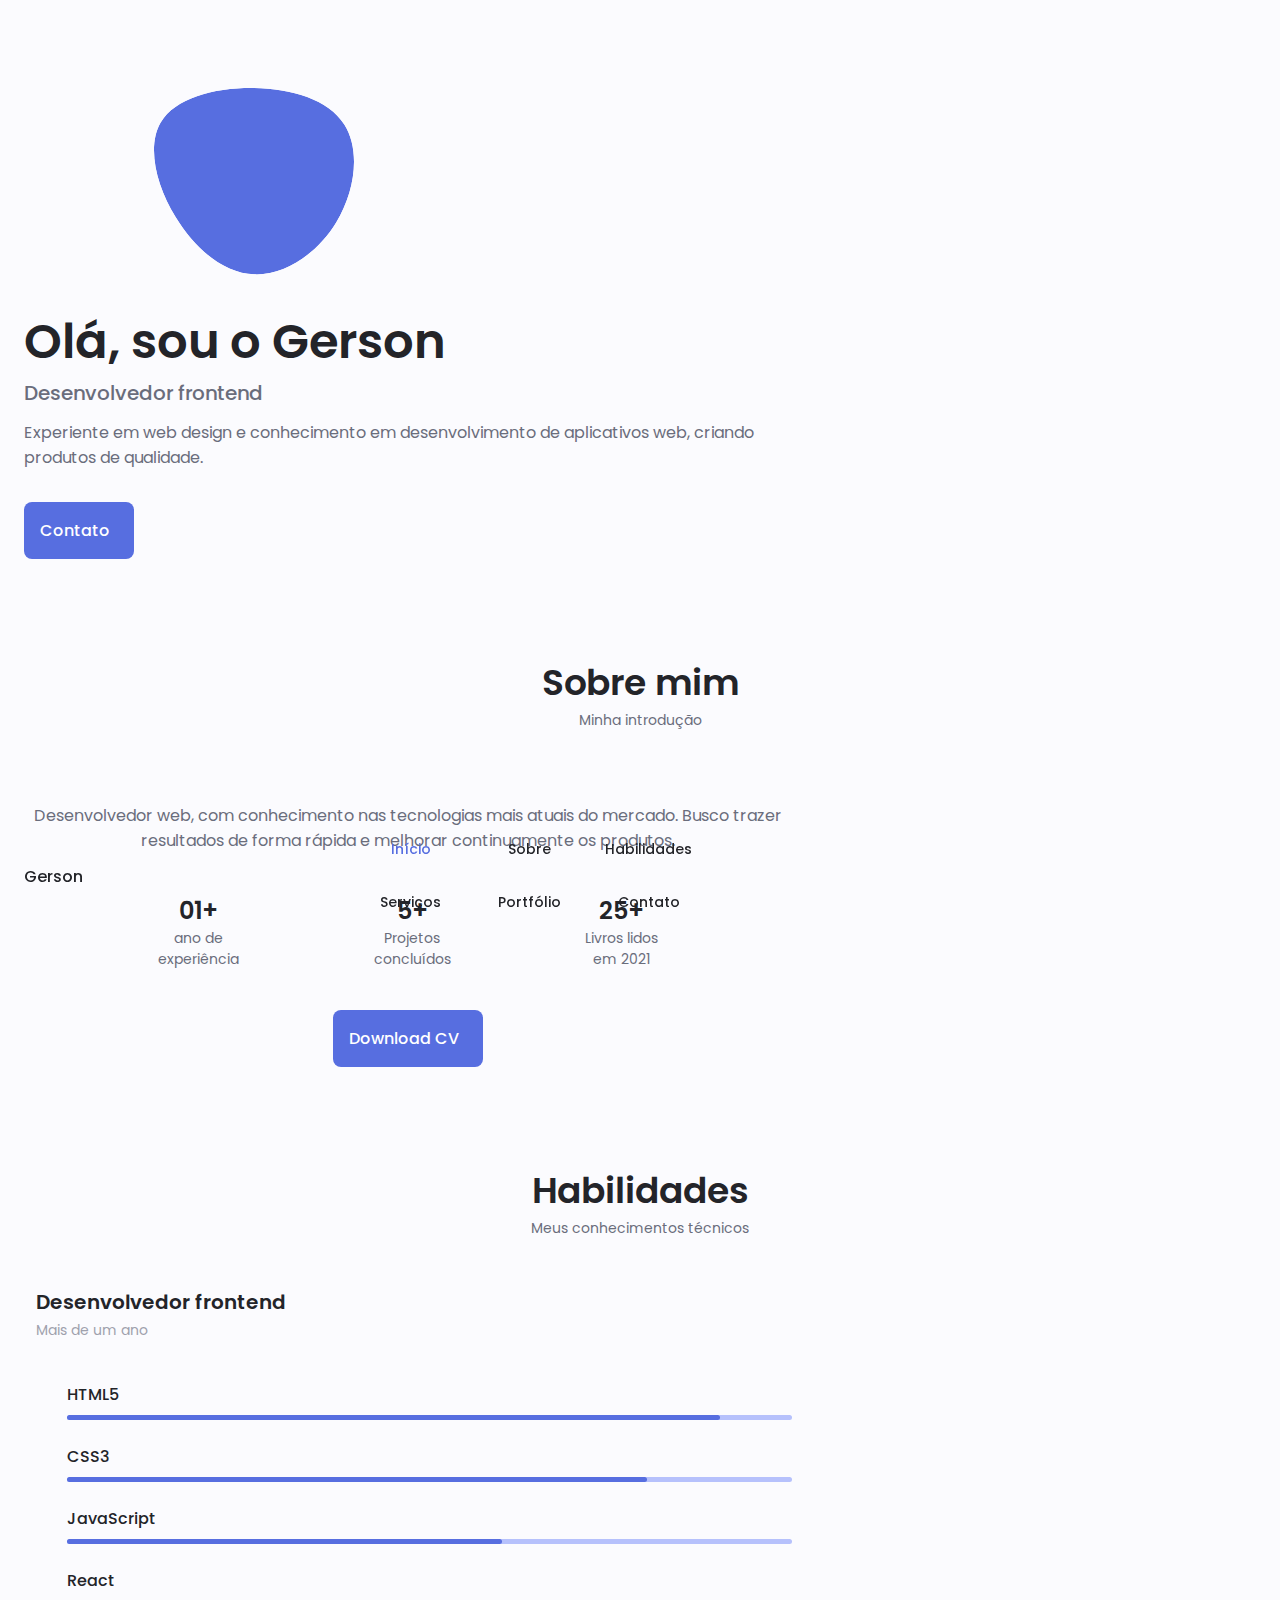
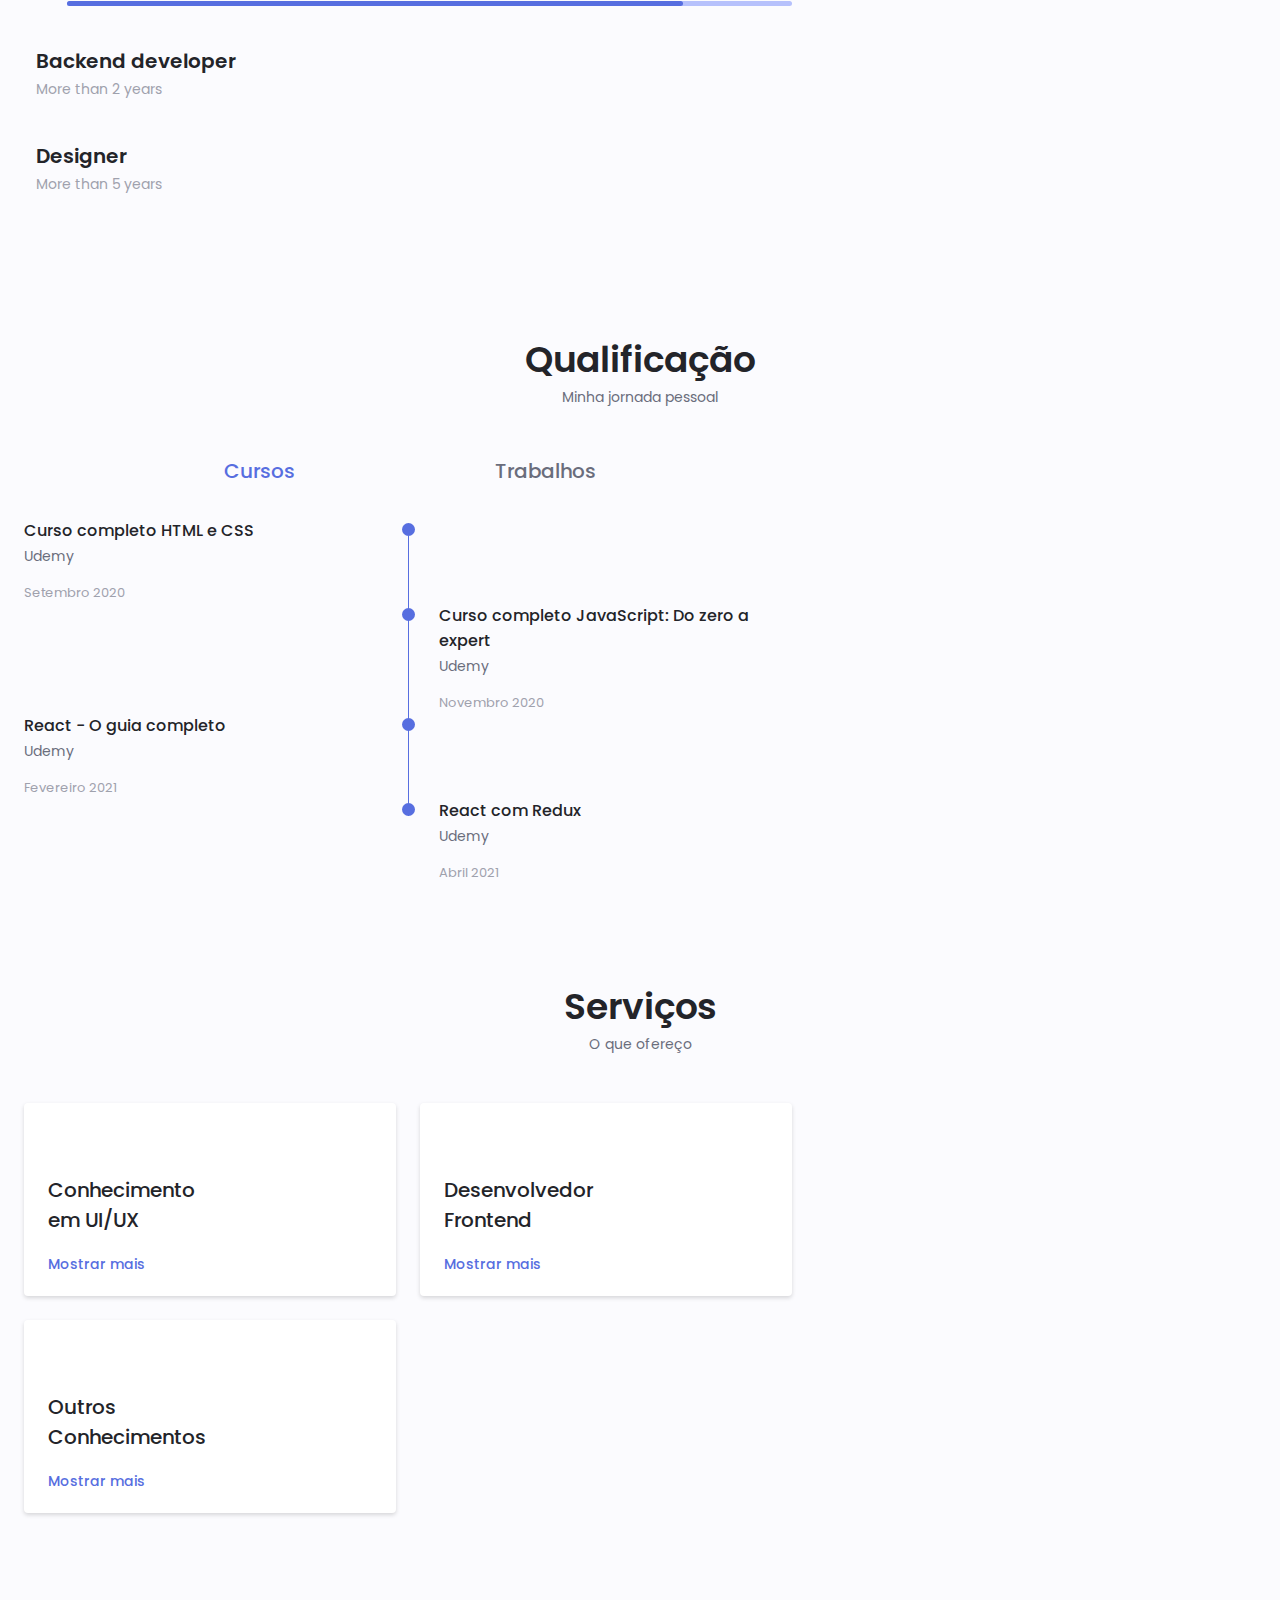
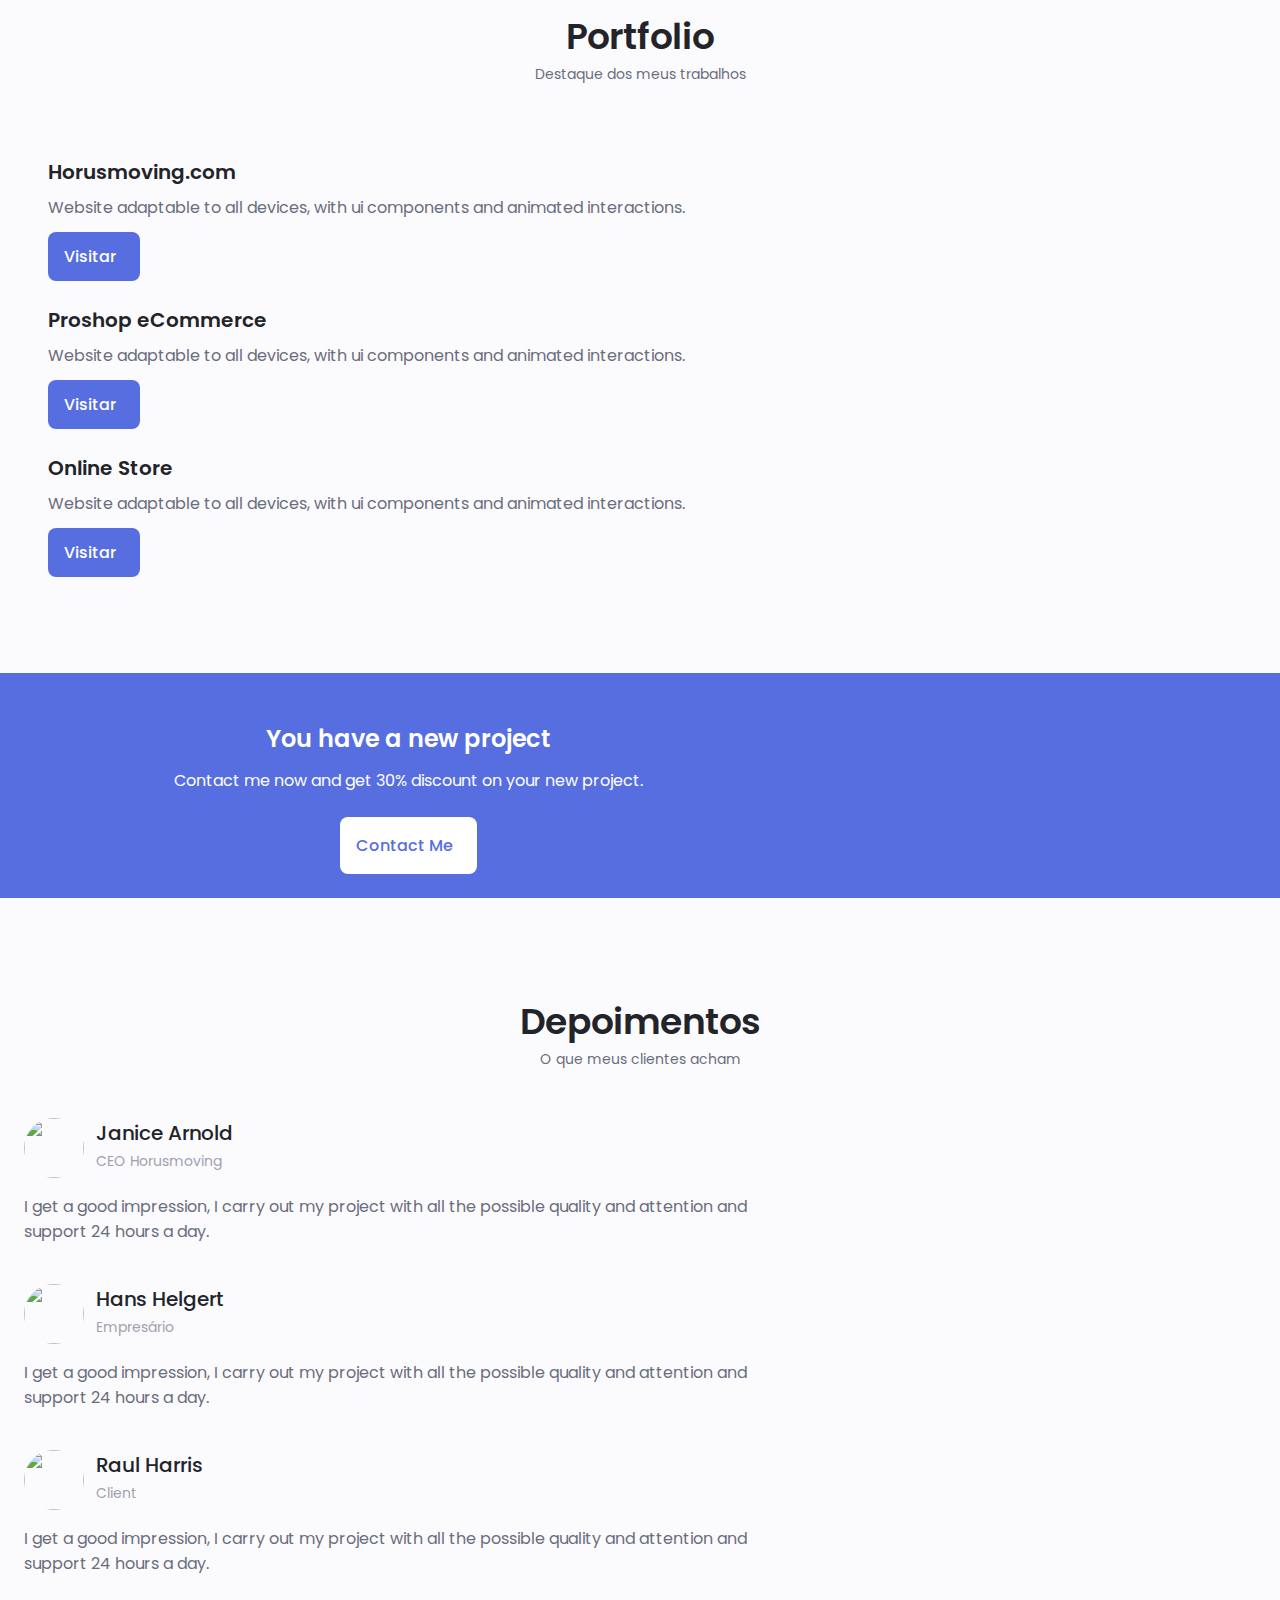
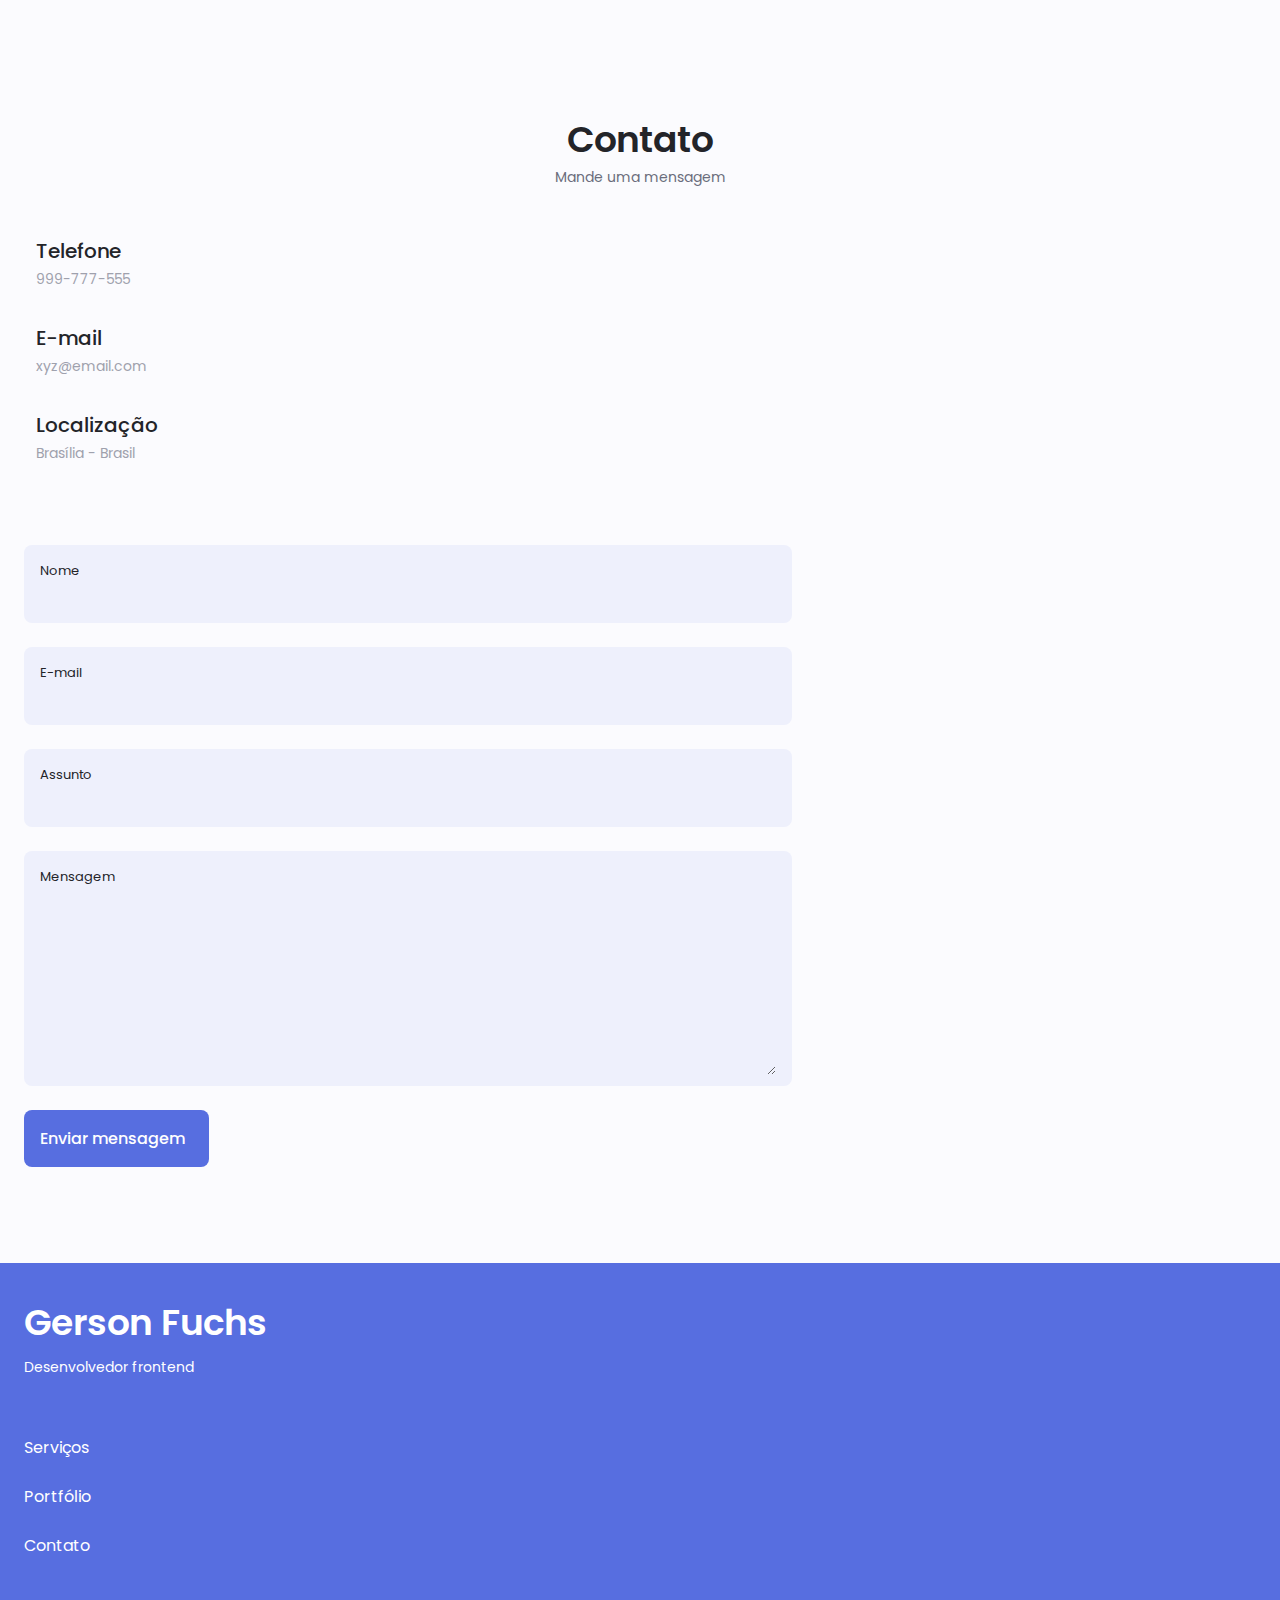
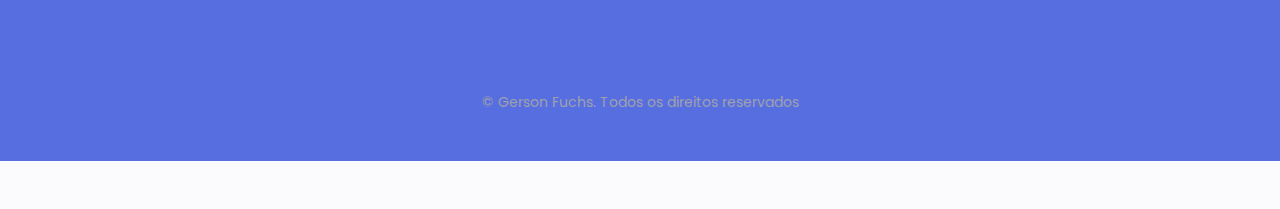
==== index.html @ 10c3eb44 "mais atual." ====
<!DOCTYPE html>
<html lang="en">
  <head>
    <meta charset="UTF-8" />
    <meta http-equiv="X-UA-Compatible" content="IE=edge" />
    <meta name="viewport" content="width=device-width, initial-scale=1.0" />

    <link
      rel="stylesheet"
      href="https://unicons.iconscout.com/release/v4.0.0/css/line.css"
    />
    <link rel="stylesheet" href="assets/css/swiper-bundle.min.css" />
    <link rel="stylesheet" href="./assets/css/styles.css" />
    <title>Gerson Samuel Fuchs - Portfólio</title>
  </head>
  <body>
    <!-- header -->
    <header class="header" id="header">
      <nav class="nav container">
        <a href="#" class="nav__logo">Gerson</a>

        <div class="nav__menu" id="nav-menu">
          <ul class="nav__list grid">
            <li class="nav__item">
              <a href="#home" class="nav__link active-link">
                <i class="uil uil-estate nav__icon"></i> Início
              </a>
            </li>
            <li class="nav__item">
              <a href="#about" class="nav__link">
                <i class="uil uil-user nav__icon"></i> Sobre
              </a>
            </li>
            <li class="nav__item">
              <a href="#skills" class="nav__link">
                <i class="uil uil-file-alt nav__icon"></i> Habilidades
              </a>
            </li>
            <li class="nav__item">
              <a href="#services" class="nav__link">
                <i class="uil uil-briefcase-alt nav__icon"></i> Serviços
              </a>
            </li>
            <li class="nav__item">
              <a href="#portfolio" class="nav__link">
                <i class="uil uil-scenery nav__icon"></i> Portfólio
              </a>
            </li>
            <li class="nav__item">
              <a href="#contact" class="nav__link">
                <i class="uil uil-message nav__icon"></i> Contato
              </a>
            </li>
          </ul>
          <i class="uil uil-times nav__close" id="nav-close"></i>
        </div>

        <div class="nav__btns">
          <!-- Theme change button -->
          <i class="uil uil-moon change-theme" id="theme-button"></i>

          <div class="nav__toggle" id="nav-toggle">
            <i class="uil uil-apps"></i>
          </div>
        </div>
      </nav>
    </header>

    <main class="main">
      <!-- home section -->
      <section class="home section" id="home">
        <div class="home__container container grid">
          <div class="home__content grid">
            <div class="home__social">
              <a
                href="https://www.instagram.com/isamuelfuchs/"
                target="_blank"
                class="home__social-icon"
              >
                <i class="uil uil-instagram"></i>
              </a>
              <a href="#" target="_blank" class="home__social-icon">
                <i class="uil uil-envelope"></i>
              </a>
              <a
                href="https://github.com/samuelfuchs"
                target="_blank"
                class="home__social-icon"
              >
                <i class="uil uil-github-alt"></i>
              </a>
            </div>

            <div class="home__img">
              <svg
                class="home__blob"
                viewBox="0 0 200 187"
                xmlns="http://www.w3.org/2000/svg"
                xmlns:xlink="http://www.w3.org/1999/xlink"
              >
                <mask id="mask0" mask-type="alpha">
                  <path
                    d="M190.312 36.4879C206.582 62.1187 201.309 102.826 182.328 134.186C163.346 165.547 
                        130.807 187.559 100.226 186.353C69.6454 185.297 41.0228 161.023 21.7403 129.362C2.45775 
                        97.8511 -7.48481 59.1033 6.67581 34.5279C20.9871 10.1032 59.7028 -0.149132 97.9666 
                        0.00163737C136.23 0.303176 174.193 10.857 190.312 36.4879Z"
                  />
                </mask>
                <g mask="url(#mask0)">
                  <path
                    d="M190.312 36.4879C206.582 62.1187 201.309 102.826 182.328 134.186C163.346 
                        165.547 130.807 187.559 100.226 186.353C69.6454 185.297 41.0228 161.023 21.7403 
                        129.362C2.45775 97.8511 -7.48481 59.1033 6.67581 34.5279C20.9871 10.1032 59.7028 
                        -0.149132 97.9666 0.00163737C136.23 0.303176 174.193 10.857 190.312 36.4879Z"
                  />

                  <image
                    class="home__blob-img"
                    x="12"
                    y="18"
                    href="assets/img/perfil.png"
                  />
                </g>
              </svg>
            </div>
            <div class="home__data">
              <h1 class="home__title">Olá, sou o Gerson</h1>
              <h3 class="home__subtitle">Desenvolvedor frontend</h3>
              <p class="home__description">
                Experiente em web design e conhecimento em desenvolvimento de
                aplicativos web, criando produtos de qualidade.
              </p>
              <a href="#contact" class="button button--flex"
                >Contato <i class="uil uil-message button__icon"></i
              ></a>
            </div>
          </div>
          <div class="home__scroll">
            <a href="#about" class="home__scroll-button button--flex"
              ><i class="uil uil-mouse-alt home__scroll-mouse"></i>
              <span class="home__scroll-name">Arraste para baixo</span
              ><i class="uil uil-arrow-down"></i
            ></a>
          </div>
        </div>
      </section>

      <!-- about section -->
      <section class="about section" id="about">
        <h2 class="section__title">Sobre mim</h2>
        <span class="section__subtitle">Minha introdução</span>

        <div class="about__container container grid">
          <img src="assets/img/about.jpg" alt="" class="about__img" />

          <div class="about__data">
            <p class="about__description">
              Desenvolvedor web, com conhecimento nas tecnologias mais atuais do
              mercado. Busco trazer resultados de forma rápida e melhorar
              continuamente os produtos.
            </p>
            <div class="about__info">
              <div>
                <span class="about__info-title">01+</span>
                <span class="about__info-name"
                  >ano de <br />
                  experiência</span
                >
              </div>
              <div>
                <span class="about__info-title">5+</span>
                <span class="about__info-name"
                  >Projetos <br />
                  concluídos</span
                >
              </div>
              <div>
                <span class="about__info-title">25+</span>
                <span class="about__info-name"
                  >Livros lidos <br />
                  em 2021</span
                >
              </div>
            </div>

            <div class="about__buttons">
              <a
                download=""
                href="assets/pdf/Gerson-Cv.pdf"
                class="button button--flex"
                >Download CV<i class="uil uil-download-alt button__icon"></i
              ></a>
            </div>
          </div>
        </div>
      </section>

      <!-- skills -->
      <section class="skills section" id="skills">
        <h2 class="section__title">Habilidades</h2>
        <span class="section__subtitle">Meus conhecimentos técnicos</span>

        <div class="skills__container container grid">
          <div>
            <!-- skill 1 -->
            <div class="skills__content skills__open">
              <div class="skills__header">
                <i class="uil uil-brackets-curly skills__icon"></i>

                <div>
                  <h1 class="skills__title">Desenvolvedor frontend</h1>
                  <span class="skills__subtitle">Mais de um ano</span>
                </div>

                <i class="uil uil-angle-down skills__arrow"></i>
              </div>

              <div class="skills__list grid">
                <div class="skills__data">
                  <div class="skills__titles">
                    <h3 class="skills__name">HTML5</h3>
                    <span class="skills__number"></span>
                  </div>
                  <div class="skills__bar">
                    <span class="skills__percentage skills__html"></span>
                  </div>
                </div>
                <div class="skills__data">
                  <div class="skills__titles">
                    <h3 class="skills__name">CSS3</h3>
                    <span class="skills__number"></span>
                  </div>
                  <div class="skills__bar">
                    <span class="skills__percentage skills__css"></span>
                  </div>
                </div>
                <div class="skills__data">
                  <div class="skills__titles">
                    <h3 class="skills__name">JavaScript</h3>
                    <span class="skills__number"></span>
                  </div>
                  <div class="skills__bar">
                    <span class="skills__percentage skills__js"></span>
                  </div>
                </div>
                <div class="skills__data">
                  <div class="skills__titles">
                    <h3 class="skills__name">React</h3>
                    <span class="skills__number"></span>
                  </div>
                  <div class="skills__bar">
                    <span class="skills__percentage skills__react"></span>
                  </div>
                </div>
              </div>
            </div>
            <!-- skill 2 -->
            <div class="skills__content skills__close">
              <div class="skills__header">
                <i class="uil uil-server-network skills__icon"></i>
                <div>
                  <h1 class="skills__title">Backend developer</h1>
                  <span class="skills__subtitle">More than 2 years</span>
                </div>

                <i class="uil uil-angle-down skills__arrow"></i>
              </div>

              <div class="skills__list grid">
                <div class="skills__data">
                  <div class="skills__titles">
                    <h3 class="skills__name">PHP</h3>
                    <span class="skills__number"></span>
                  </div>
                  <div class="skills__bar">
                    <span class="skills__percentage skills__php"></span>
                  </div>
                </div>
                <div class="skills__data">
                  <div class="skills__titles">
                    <h3 class="skills__name">Node Js</h3>
                    <span class="skills__number"></span>
                  </div>
                  <div class="skills__bar">
                    <span class="skills__percentage skills__node"></span>
                  </div>
                </div>
                <div class="skills__data">
                  <div class="skills__titles">
                    <h3 class="skills__name">Firebase</h3>
                    <span class="skills__number"></span>
                  </div>
                  <div class="skills__bar">
                    <span class="skills__percentage skills__firebase"></span>
                  </div>
                </div>
                <div class="skills__data">
                  <div class="skills__titles">
                    <h3 class="skills__name">Python</h3>
                    <span class="skills__number"></span>
                  </div>
                  <div class="skills__bar">
                    <span class="skills__percentage skills__python"></span>
                  </div>
                </div>
              </div>
            </div>
          </div>

          <div>
            <!-- skill 3 -->
            <div class="skills__content skills__close">
              <div class="skills__header">
                <i class="uil uil-swatchbook skills__icon"></i>
                <div>
                  <h1 class="skills__title">Designer</h1>
                  <span class="skills__subtitle">More than 5 years</span>
                </div>

                <i class="uil uil-angle-down skills__arrow"></i>
              </div>

              <div class="skills__list grid">
                <div class="skills__data">
                  <div class="skills__titles">
                    <h3 class="skills__name">Figma</h3>
                    <span class="skills__number"></span>
                  </div>
                  <div class="skills__bar">
                    <span class="skills__percentage skills__figma"></span>
                  </div>
                </div>
                <div class="skills__data">
                  <div class="skills__titles">
                    <h3 class="skills__name">Sketch</h3>
                    <span class="skills__number"></span>
                  </div>
                  <div class="skills__bar">
                    <span class="skills__percentage skills__sketch"></span>
                  </div>
                </div>
                <div class="skills__data">
                  <div class="skills__titles">
                    <h3 class="skills__name">Photoshop</h3>
                    <span class="skills__number"></span>
                  </div>
                  <div class="skills__bar">
                    <span class="skills__percentage skills__photoshop"></span>
                  </div>
                </div>
              </div>
            </div>
          </div>
        </div>
      </section>

      <!-- qualification -->
      <section class="qualification section">
        <h2 class="section__title">Qualificação</h2>
        <span class="section__subtitle">Minha jornada pessoal</span>

        <div class="qualification__container container">
          <div class="qualification__tabs">
            <div
              class="qualification__button button--flex qualification__active"
              data-target="#education"
            >
              <i class="uil uil-graduation-cap qualification__icon"></i>
              Cursos
            </div>

            <div class="qualification__button button--flex" data-target="#work">
              <i class="uil uil-briefcase-alt qualification__icon"></i>
              Trabalhos
            </div>
          </div>

          <div class="qualification__sections">
            <!-- qualification content 1 -->
            <div
              class="qualification__content qualification__active"
              data-content
              id="education"
            >
              <!-- qualification 1 -->
              <div class="qualification__data">
                <div>
                  <h3 class="qualification__title">
                    Curso completo HTML e CSS
                  </h3>
                  <span class="qualification__subtitle">Udemy</span>
                  <div class="qualification__calendar">
                    <i class="uil uil-calendar-alt"></i>
                    Setembro 2020
                  </div>
                </div>

                <div>
                  <span class="qualification__rounder"></span>
                  <span class="qualification__line"></span>
                </div>
              </div>

              <!-- qualification 2 -->
              <div class="qualification__data">
                <div></div>

                <div>
                  <span class="qualification__rounder"></span>
                  <span class="qualification__line"></span>
                </div>
                <div>
                  <h3 class="qualification__title">
                    Curso completo JavaScript: Do zero a expert
                  </h3>
                  <span class="qualification__subtitle">Udemy</span>
                  <div class="qualification__calendar">
                    <i class="uil uil-calendar-alt"></i>
                    Novembro 2020
                  </div>
                </div>
              </div>
              <!-- qualification 3 -->
              <div class="qualification__data">
                <div>
                  <h3 class="qualification__title">React - O guia completo</h3>
                  <span class="qualification__subtitle">Udemy</span>
                  <div class="qualification__calendar">
                    <i class="uil uil-calendar-alt"></i>
                    Fevereiro 2021
                  </div>
                </div>

                <div>
                  <span class="qualification__rounder"></span>
                  <span class="qualification__line"></span>
                </div>
              </div>
              <!-- qualification 4 -->
              <div class="qualification__data">
                <div></div>

                <div>
                  <span class="qualification__rounder"></span>
                  <!-- <span class="qualification__line"></span> -->
                </div>

                <div>
                  <h3 class="qualification__title">React com Redux</h3>
                  <span class="qualification__subtitle">Udemy</span>
                  <div class="qualification__calendar">
                    <i class="uil uil-calendar-alt"></i>
                    Abril 2021
                  </div>
                </div>
              </div>
            </div>
            <!-- qualification content 2 -->
            <div class="qualification__content" data-content id="work">
              <!-- qualification 1 -->
              <div class="qualification__data">
                <div>
                  <h3 class="qualification__title">1° site online</h3>
                  <span class="qualification__subtitle"
                    >HTML, CSS e JavaScript</span
                  >
                  <div class="qualification__calendar">
                    <i class="uil uil-calendar-alt"></i>
                    Dezembro 2020
                  </div>
                </div>

                <div>
                  <span class="qualification__rounder"></span>
                  <span class="qualification__line"></span>
                </div>
              </div>

              <!-- qualification 2 -->
              <div class="qualification__data">
                <div></div>

                <div>
                  <span class="qualification__rounder"></span>
                  <span class="qualification__line"></span>
                </div>
                <div>
                  <h3 class="qualification__title">Loja online - Proshop</h3>
                  <span class="qualification__subtitle"
                    >eCommerce usando MERN</span
                  >
                  <div class="qualification__calendar">
                    <i class="uil uil-calendar-alt"></i>
                    Abril 2021
                  </div>
                </div>
              </div>
              <!-- qualification 3 -->
              <div class="qualification__data">
                <div>
                  <h3 class="qualification__title">Portfolio</h3>
                  <span class="qualification__subtitle"
                    >HTML, CSS e JavaScript</span
                  >
                  <div class="qualification__calendar">
                    <i class="uil uil-calendar-alt"></i>
                    Dezembro 2021
                  </div>
                </div>

                <div>
                  <span class="qualification__rounder"></span>
                  <!-- <span class="qualification__line"></span> -->
                </div>
              </div>
            </div>
          </div>
        </div>
      </section>

      <!-- services -->
      <section class="services section" id="services">
        <h2 class="section__title">Serviços</h2>
        <span class="section__subtitle">O que ofereço</span>

        <div class="services__container container grid">
          <!-- service 1 -->
          <div class="services__content">
            <div>
              <i class="uil uil-web-grid services__icon"></i>
              <h3 class="services__title">
                Conhecimento <br />
                em UI/UX
              </h3>
            </div>

            <span
              class="
                button button--flex button--small button--link
                services__button
              "
            >
              Mostrar mais
              <i class="uil uil-arrow-right button__icon"></i>
            </span>

            <div class="services__modal">
              <div class="services__modal-content">
                <h4 class="services__modal-title">
                  Conhecimento <br />
                  em UI/UX
                </h4>
                <i class="uil uil-times services__modal-close"></i>

                <ul class="services__modal-services grid">
                  <li class="services__modal-service">
                    <i class="uil uil-check-circle services__modal-icon"></i>
                    <p>Desenvolvimento de interface de usuário.</p>
                  </li>
                  <li class="services__modal-service">
                    <i class="uil uil-check-circle services__modal-icon"></i>
                    <p>
                      Criação de sistemas de design (guias, componentes, etc.).
                    </p>
                  </li>
                  <li class="services__modal-service">
                    <i class="uil uil-check-circle services__modal-icon"></i>
                    <p>Criação de elementos de interação.</p>
                  </li>
                  <li class="services__modal-service">
                    <i class="uil uil-check-circle services__modal-icon"></i>
                    <p>Posicionamento da marca da empresa.</p>
                  </li>
                </ul>
              </div>
            </div>
          </div>

          <!-- service 2 -->
          <div class="services__content">
            <div>
              <i class="uil uil-arrow services__icon"></i>
              <h3 class="services__title">
                Desenvolvedor <br />
                Frontend
              </h3>
            </div>

            <span
              class="
                button button--flex button--small button--link
                services__button
              "
            >
              Mostrar mais
              <i class="uil uil-arrow-right button__icon"></i>
            </span>

            <div class="services__modal">
              <div class="services__modal-content">
                <h4 class="services__modal-title">
                  Desenvolvedor <br />
                  Frontend
                </h4>
                <i class="uil uil-times services__modal-close"></i>

                <ul class="services__modal-services grid">
                  <li class="services__modal-service">
                    <i class="uil uil-check-circle services__modal-icon"></i>
                    <p>Desenvolvimento de aplicativos sofisticados.</p>
                  </li>
                  <li class="services__modal-service">
                    <i class="uil uil-check-circle services__modal-icon"></i>
                    <p>Integração de sistemas focados em usabilidade.</p>
                  </li>
                  <li class="services__modal-service">
                    <i class="uil uil-check-circle services__modal-icon"></i>
                    <p>Manutenção e melhorias em sites.</p>
                  </li>
                  <li class="services__modal-service">
                    <i class="uil uil-check-circle services__modal-icon"></i>
                    <p>
                      Adaptação a dispositivos móveis com base na usabilidade.
                    </p>
                  </li>
                </ul>
              </div>
            </div>
          </div>

          <!-- service 3 -->
          <div class="services__content">
            <div>
              <i class="uil uil-pen services__icon"></i>
              <h3 class="services__title">
                Outros <br />
                Conhecimentos
              </h3>
            </div>

            <span
              class="
                button button--flex button--small button--link
                services__button
              "
            >
              Mostrar mais
              <i class="uil uil-arrow-right button__icon"></i>
            </span>

            <div class="services__modal">
              <div class="services__modal-content">
                <h4 class="services__modal-title">
                  Outros <br />
                  Conhecimentos
                </h4>
                <i class="uil uil-times services__modal-close"></i>

                <ul class="services__modal-services grid">
                  <li class="services__modal-service">
                    <i class="uil uil-check-circle services__modal-icon"></i>
                    <p>Fluência em inglês, alemão e português.</p>
                  </li>
                  <li class="services__modal-service">
                    <i class="uil uil-check-circle services__modal-icon"></i>
                    <p>Autodidata com uma paixão por aprender coisas novas.</p>
                  </li>
                  <li class="services__modal-service">
                    <i class="uil uil-check-circle services__modal-icon"></i>
                    <p>Prestativo e pontual.</p>
                  </li>
                  <li class="services__modal-service">
                    <i class="uil uil-check-circle services__modal-icon"></i>
                    <p>Adaptado ao trabalho remoto.</p>
                  </li>
                </ul>
              </div>
            </div>
          </div>
        </div>
      </section>

      <!-- portfolio -->
      <section class="portfolio section" id="portfolio">
        <h2 class="section__title">Portfolio</h2>
        <span class="section__subtitle">Destaque dos meus trabalhos</span>

        <div class="portfolio__container container swiper mySwiper">
          <div class="swiper-wrapper">
            <!-- portfolio 1 -->
            <div class="portfolio__content grid swiper-slide">
              <img
                src="assets/img/portfolio1.jpg"
                alt=""
                class="portfolio__img"
              />
              <div class="portfolio__data">
                <h3 class="portfolio__title">Horusmoving.com</h3>
                <p class="portfolio__description">
                  Website adaptable to all devices, with ui components and
                  animated interactions.
                </p>
                <a
                  href="#"
                  class="button button--flex button--small portfolio__button"
                >
                  Visitar
                  <i class="uil uil-arrow-right button__icon"></i>
                </a>
              </div>
            </div>

            <!-- portfolio 2 -->
            <div class="portfolio__content grid swiper-slide">
              <img
                src="assets/img/portfolio2.jpg"
                alt=""
                class="portfolio__img"
              />
              <div class="portfolio__data">
                <h3 class="portfolio__title">Proshop eCommerce</h3>
                <p class="portfolio__description">
                  Website adaptable to all devices, with ui components and
                  animated interactions.
                </p>
                <a
                  href="#"
                  class="button button--flex button--small portfolio__button"
                >
                  Visitar
                  <i class="uil uil-arrow-right button__icon"></i>
                </a>
              </div>
            </div>

            <!-- portfolio 3 -->
            <div class="portfolio__content grid swiper-slide">
              <img
                src="assets/img/portfolio3.jpg"
                alt=""
                class="portfolio__img"
              />
              <div class="portfolio__data">
                <h3 class="portfolio__title">Online Store</h3>
                <p class="portfolio__description">
                  Website adaptable to all devices, with ui components and
                  animated interactions.
                </p>
                <a
                  href="#"
                  class="button button--flex button--small portfolio__button"
                >
                  Visitar
                  <i class="uil uil-arrow-right button__icon"></i>
                </a>
              </div>
            </div>
          </div>

          <div class="swiper-button-next">
            <i class="uil uil-angle-right-b swiper-portfolio-icon"></i>
          </div>
          <div class="swiper-button-prev">
            <i class="uil uil-angle-left-b swiper-portfolio-icon"></i>
          </div>
          <div class="swiper-pagination swiper-pagination-portfolio"></div>
        </div>
      </section>

      <!-- project in mind -->
      <section class="project section">
        <div class="project__bg">
          <div class="project__container container grid">
            <div class="project__data">
              <h2 class="project__title">You have a new project</h2>
              <p class="project__description">
                Contact me now and get 30% discount on your new project.
              </p>
              <a href="#contact" class="button button--flex button--white">
                Contact Me
                <i class="uil uil-message project__icon button__icon"></i>
              </a>
            </div>

            <img src="assets/img/project.png" alt="" class="project__img" />
          </div>
        </div>
      </section>

      <!-- testimonial -->
      <section class="testimonial section">
        <h2 class="section__title">Depoimentos</h2>
        <span class="section__subtitle">O que meus clientes acham</span>

        <div class="testimonial__container container swiper mySwiper">
          <div class="swiper-wrapper">
            <!-- testimonial 1 -->
            <div class="testimonial__content swiper-slide">
              <div class="testimonial__data">
                <div class="testimonial__header">
                  <img
                    src="assets/img/testimonial1.jpg"
                    alt=""
                    class="testimonial__img"
                  />

                  <div>
                    <h3 class="testimonial__name">Janice Arnold</h3>
                    <span class="testimonial__client">CEO Horusmoving</span>
                  </div>
                </div>

                <div>
                  <i class="uil uil-star testimonial__icon-star"></i>
                  <i class="uil uil-star testimonial__icon-star"></i>
                  <i class="uil uil-star testimonial__icon-star"></i>
                  <i class="uil uil-star testimonial__icon-star"></i>
                  <i class="uil uil-star testimonial__icon-star"></i>
                </div>
              </div>

              <p class="testimonial__description">
                I get a good impression, I carry out my project with all the
                possible quality and attention and support 24 hours a day.
              </p>
            </div>

            <!-- testimonial 2 -->
            <div class="testimonial__content swiper-slide">
              <div class="testimonial__data">
                <div class="testimonial__header">
                  <img
                    src="assets/img/testimonial2.jpg"
                    alt=""
                    class="testimonial__img"
                  />

                  <div>
                    <h3 class="testimonial__name">Hans Helgert</h3>
                    <span class="testimonial__client">Empresário</span>
                  </div>
                </div>

                <div>
                  <i class="uil uil-star testimonial__icon-star"></i>
                  <i class="uil uil-star testimonial__icon-star"></i>
                  <i class="uil uil-star testimonial__icon-star"></i>
                  <i class="uil uil-star testimonial__icon-star"></i>
                  <i class="uil uil-star testimonial__icon-star"></i>
                </div>
              </div>

              <p class="testimonial__description">
                I get a good impression, I carry out my project with all the
                possible quality and attention and support 24 hours a day.
              </p>
            </div>

            <!-- testimonial 3 -->
            <div class="testimonial__content swiper-slide">
              <div class="testimonial__data">
                <div class="testimonial__header">
                  <img
                    src="assets/img/testimonial3.jpg"
                    alt=""
                    class="testimonial__img"
                  />

                  <div>
                    <h3 class="testimonial__name">Raul Harris</h3>
                    <span class="testimonial__client">Client</span>
                  </div>
                </div>

                <div>
                  <i class="uil uil-star testimonial__icon-star"></i>
                  <i class="uil uil-star testimonial__icon-star"></i>
                  <i class="uil uil-star testimonial__icon-star"></i>
                  <i class="uil uil-star testimonial__icon-star"></i>
                  <i class="uil uil-star testimonial__icon-star"></i>
                </div>
              </div>

              <p class="testimonial__description">
                I get a good impression, I carry out my project with all the
                possible quality and attention and support 24 hours a day.
              </p>
            </div>
          </div>
          <div class="swiper-pagination swiper-pagination-testimonial"></div>
        </div>
      </section>

      <!-- contact me -->
      <section class="contact section" id="contact">
        <h2 class="section__title">Contato</h2>
        <span class="section__subtitle">Mande uma mensagem</span>

        <div class="contact__container container grid">
          <div>
            <div class="contact__information">
              <i class="uil uil-phone contact__icon"></i>

              <div>
                <h3 class="contact__title">Telefone</h3>
                <span class="contact__subtitle">999-777-555</span>
              </div>
            </div>
            <div class="contact__information">
              <i class="uil uil-envelope contact__icon"></i>

              <div>
                <h3 class="contact__title">E-mail</h3>
                <span class="contact__subtitle">xyz@email.com</span>
              </div>
            </div>

            <div class="contact__information">
              <i class="uil uil-map-marker contact__icon"></i>

              <div>
                <h3 class="contact__title">Localização</h3>
                <span class="contact__subtitle">Brasília - Brasil</span>
              </div>
            </div>
          </div>

          <form action="" class="contact__form grid">
            <div class="contact__inputs grid">
              <div class="contact__content">
                <label for="" class="contact__label">Nome</label>
                <input type="text" class="contact__input" />
              </div>
              <div class="contact__content">
                <label for="" class="contact__label">E-mail</label>
                <input type="email" class="contact__input" />
              </div>
            </div>
            <div class="contact__content">
              <label for="" class="contact__label">Assunto</label>
              <input type="text" class="contact__input" />
            </div>
            <div class="contact__content">
              <label for="" class="contact__label">Mensagem</label>
              <textarea
                name=""
                id=""
                cols="0"
                rows="7"
                class="contact__input"
              ></textarea>
            </div>

            <div>
              <a href="#" class="button button--flex">
                Enviar mensagem
                <i class="uil uil-message button__icon"></i
              ></a>
            </div>
          </form>
        </div>
      </section>
    </main>

    <!-- Footer -->
    <footer class="footer">
      <div class="footer__bg">
        <div class="footer__container container grid">
          <div>
            <h1 class="footer__title">Gerson Fuchs</h1>
            <span class="footer__subtitle">Desenvolvedor frontend</span>
          </div>

          <ul class="footer__links">
            <li>
              <a href="#services" class="footer__link">Serviços</a>
            </li>
            <li>
              <a href="#portfolio" class="footer__link">Portfólio</a>
            </li>
            <li>
              <a href="#contact" class="footer__link">Contato</a>
            </li>
          </ul>

          <div class="footer__socials">
            <a href="#" target="_blank" class="footer__social">
              <i class="uil uil-facebook-f"></i>
            </a>
            <a href="#" target="_blank" class="footer__social">
              <i class="uil uil-instagram"></i>
            </a>
            <a href="#" target="_blank" class="footer__social">
              <i class="uil uil-github-alt"></i>
            </a>
          </div>
        </div>

        <p class="footer__copy">
          &#169; Gerson Fuchs. Todos os direitos reservados
        </p>
      </div>
    </footer>

    <!-- scroll top -->
    <a href="#" class="scrollup" id="scroll-up">
      <i class="uil uil-arrow-up scrollup__icon"></i>
    </a>

    <!-- swiper js -->
    <script src="assets/js/swiper-bundle.min.js"></script>

    <!-- main js -->
    <script src="./assets/js/main.js"></script>
  </body>
</html>
---- assets/css/styles.css ----
@import url('https://fonts.googleapis.com/css2?family=Poppins:ital,wght@0,500;0,600;1,400&display=swap');

:root {
  --header-height: 3rem;

  /* colors */
  --hue-color: 230;

  /* hsl color mode */
  --first-color: hsl(var(--hue-color), 69%, 61%);
  --first-color-second: hsl(var(--hue-color), 69%, 61%);
  --first-color-alt: hsl(var(--hue-color), 57%, 53%);
  --first-color-lighter: hsl(var(--hue-color), 92%, 85%);
  --title-color: hsl(var(--hue-color), 8%, 15%);
  --text-color: hsl(var(--hue-color), 8%, 45%);
  --text-color-light: hsl(var(--hue-color), 8%, 65%);
  --input-color: hsl(var(--hue-color), 70%, 96%);
  --body-color: hsl(var(--hue-color), 60%, 99%);
  --container-color: #fff;
  --scroll-bar-color: hsl(var(--hue-color), 12%, 90%);
  --scroll-thumb-color: hsl(var(--hue-color), 12%, 80%);

  /* font & typography */
  --body-font: 'Poppins', sans-serif;

  --big-font-size: 2rem;
  --h1-font-size: 1.5rem;
  --h2-font-size: 1.25rem;
  --h3-font-size: 1.125rem;
  --normal-font-size: 0.938rem;
  --small-font-size: 0.813rem;
  --smaller-font-size: 0.75rem;

  /* font weight */
  --font-medium: 500;
  --font-semi-bold: 600;

  /* margin bottom */
  --mb-0-25: 0.25rem;
  --mb-0-5: 0.5rem;
  --mb-0-75: 0.75rem;
  --mb-1: 1rem;
  --mb-1-5: 1.5rem;
  --mb-2: 2rem;
  --mb-2-5: 2.5rem;
  --mb-3: 3rem;

  /* z-index */
  --z-tooltip: 10;
  --z-fixed: 100;
  --z-modal: 1000;
}

/* font size for large devices */
@media screen and (min-width: 968px) {
  :root {
    --big-font-size: 3rem;
    --h1-font-size: 2.25rem;
    --h2-font-size: 1.5rem;
    --h3-font-size: 1.25rem;
    --normal-font-size: 1rem;
    --small-font-size: 0.875rem;
    --smaller-font-size: 0.813rem;
  }
}

/* variables dark theme */
body.dark-theme {
  --first-color-second: hsl(var(--hue-color), 30%, 8%);
  --title-color: hsl(var(--hue-color), 8%, 95%);
  --text-color: hsl(var(--hue-color), 8%, 75%);
  --input-color: hsl(var(--hue-color), 29%, 16%);
  --body-color: hsl(var(--hue-color), 28%, 12%);
  --container-color: hsl(var(--hue-color), 29%, 16%);
  --scroll-bar-color: hsl(var(--hue-color), 12%, 48%);
  --scroll-thumb-color: hsl(var(--hue-color), 12%, 36%);
}

/* button dark/light */
.nav__btns {
  display: flex;
  align-items: center;
}

.change-theme {
  font-size: 1.25rem;
  color: var(--title-color);
  margin-right: var(--mb-1);
  cursor: pointer;
}

.change-theme:hover {
  color: var(--first-color);
}

/* base */
* {
  box-sizing: border-box;
  padding: 0;
  margin: 0;
}

html {
  scroll-behavior: smooth;
}

body {
  margin: 0 0 var(--header-height) 0;
  font-family: var(--body-font);
  font-size: var(--normal-font-size);
  background-color: var(--body-color);
  color: var(--text-color);
}

h1,
h2,
h3,
h4 {
  color: var(--title-color);
  font-weight: var(--font-semi-bold);
}

ul {
  list-style: none;
}

a {
  text-decoration: none;
}

img {
  max-width: 100%;
  height: auto;
}

/* reusable */
.section {
  padding: 2rem 0 4rem;
}

.section__title {
  font-size: var(--h1-font-size);
}

.section__subtitle {
  display: block;
  font-size: var(--small-font-size);
  margin-bottom: var(--mb-3);
}

.section__title,
.section__subtitle {
  text-align: center;
}

/* layout */
.container {
  max-width: 768px;
  margin-left: var(--mb-1-5);
  margin-right: var(--mb-1-5);
}

.grid {
  display: grid;
  gap: 1.5rem;
}

.header {
  width: 100%;
  position: fixed;
  left: 0;
  bottom: 0;
  z-index: var(--z-fixed);
  background-color: var(--body-color);
}

/* nav */
.nav {
  max-width: 968px;
  height: var(--header-height);
  display: flex;
  justify-content: space-between;
  align-items: center;
}

.nav__logo,
.nav__toggle {
  color: var(--title-color);
  font-weight: var(--font-medium);
}

.nav__logo:hover {
  color: var(--first-color);
}

.nav__toggle {
  font-size: 1.1rem;
  cursor: pointer;
}

.nav__toggle:hover {
  color: var(--first-color);
}

@media screen and (max-width: 767px) {
  .nav__menu {
    position: fixed;
    bottom: -100%;
    left: 0;
    width: 100%;
    background-color: var(--body-color);
    padding: 2rem 1.5rem 4rem;
    box-shadow: 0 -1px 4px rgba(0, 0, 0, 0.15);
    border-radius: 1.5rem 1.5rem 0 0;
    transition: 0.3s;
  }
}

.nav__list {
  grid-template-columns: repeat(3, 1fr);
  gap: 2rem;
}

.nav__link {
  display: flex;
  flex-direction: column;
  align-items: center;
  font-size: var(--small-font-size);
  color: var(--title-color);
  font-weight: var(--font-medium);
}

.nav__link:hover {
  color: var(--first-color);
}

.nav__icon {
  font-size: 1.2rem;
}

.nav__close {
  position: absolute;
  right: 1.3rem;
  bottom: 0.5rem;
  font-size: 1.5rem;
  cursor: pointer;
  color: var(--first-color);
}

.nav__close:hover {
  color: var(--first-color-alt);
}

/* show menu */
.show-menu {
  bottom: 0;
}

/* active link */
.active-link {
  color: var(--first-color);
}

/* change background header */
.scroll-header {
  box-shadow: 0 -1px 4px rgba(0, 0, 0, 0.15);
}

/* HOME */
.home__container {
  gap: 1rem;
}

.home__content {
  grid-template-columns: 0.5fr 3fr;
  padding-top: 3.5rem;
  align-items: center;
}

.home__social {
  display: grid;
  grid-template-columns: max-content;
  row-gap: 1rem;
}

.home__social-icon {
  font-size: 1.25rem;
  color: var(--first-color);
}

.home__social-icon:hover {
  color: var(--first-color-alt);
}

.home__blob {
  width: 200px;
  fill: var(--first-color);
}

.home__blob-img {
  width: 170px;
}

.home__data {
  grid-column: 1/3;
}

.home__title {
  font-size: var(--big-font-size);
}

.home__subtitle {
  font-size: var(--h3-font-size);
  color: var(--text-color);
  font-weight: var(--font-medium);
  margin-bottom: var(--mb-0-75);
}

.home__description {
  margin-bottom: var(--mb-2);
}

.home__scroll {
  display: none;
}

.home__scroll-button {
  color: var(--first-color);
  transition: 0.3s;
}

.home__scroll-button:hover {
  transform: translateY(0.25rem);
}

.home__scroll-mouse {
  font-size: 2rem;
}

.home__scroll-name {
  font-size: var(--small-font-size);
  color: var(--title-color);
  font-weight: var(--font-medium);
  margin-right: var(--mb-0-25);
}

.home__scroll-arrow {
  font-size: 1.25rem;
}

/* BUTTONS */
.button {
  display: inline-block;
  background-color: var(--first-color);
  color: #fff;
  padding: 1rem;
  border-radius: 0.5rem;
  font-weight: var(--font-medium);
}

.button:hover {
  background-color: var(--first-color-alt);
}

.button__icon {
  font-size: 1.25rem;
  margin-left: var(--mb-0-5);
  transition: 0.3s;
}

.button--white {
  background-color: #fff;
  color: var(--first-color);
}

.button--white:hover {
  background-color: #fff;
}

.button--flex {
  display: inline-flex;
  align-items: center;
}

.button--small {
  padding: 0.75rem 1rem;
}

.button--link {
  padding: 0;
  background-color: transparent;
  color: var(--first-color);
}

.button--link:hover {
  background-color: transparent;
  color: var(--first-color-alt);
}

/* ABOUT */
.about__img {
  width: 200px;
  border-radius: 0.5rem;
  justify-self: center;
  align-self: center;
}

.about__description {
  text-align: center;
  margin-bottom: var(--mb-2-5);
}

.about__info {
  display: flex;
  justify-content: space-evenly;
  margin-bottom: var(--mb-2-5);
}

.about__info-title {
  font-size: var(--h2-font-size);
  font-weight: var(--font-semi-bold);
  color: var(--title-color);
}

.about__info-name {
  font-size: var(--small-font-size);
}

.about__info-title,
.about__info-name {
  display: block;
  text-align: center;
}

.about__buttons {
  display: flex;
  justify-content: center;
}

/* SKILLS */
.skills__container {
  row-gap: 0;
}

.skills__header {
  display: flex;
  align-items: center;
  margin-bottom: var(--mb-2-5);
  cursor: pointer;
}

.skills__icon,
.skills__arrow {
  font-size: 2rem;
  color: var(--first-color);
}

.skills__icon {
  margin-right: var(--mb-0-75);
}

.skills__title {
  font-size: var(--h3-font-size);
}

.skills__subtitle {
  font-size: var(--small-font-size);
  color: var(--text-color-light);
}

.skills__arrow {
  margin-left: auto;
  transition: 0.4s;
}

.skills__list {
  row-gap: 1.5rem;
  padding-left: 2.7rem;
}

.skills__titles {
  display: flex;
  justify-content: space-between;
  margin-bottom: var(--mb-0-5);
}

.skills__name {
  font-size: var(--normal-font-size);
  font-weight: var(--font-medium);
}

.skills__bar,
.skills__percentage {
  height: 5px;
  border-radius: 0.25rem;
}

.skills__bar {
  background-color: var(--first-color-lighter);
}

.skills__percentage {
  display: block;
  background-color: var(--first-color);
}

.skills__html {
  width: 90%;
}
.skills__css {
  width: 80%;
}
.skills__js {
  width: 60%;
}
.skills__react {
  width: 85%;
}

.skills__php {
  width: 80%;
}
.skills__node {
  width: 70%;
}
.skills__firebase {
  width: 90%;
}
.skills__python {
  width: 55%;
}

.skills__figma {
  width: 90%;
}
.skills__sketch {
  width: 85%;
}
.skills__photoshop {
  width: 85%;
}

.skills__close .skills__list {
  height: 0;
  overflow: hidden;
}

.skills__open .skills__list {
  height: max-content;
  margin-bottom: var(--mb-2-5);
}

.skills__open .skills__arrow {
  transform: rotate(-180deg);
}

/* QUALIFICATION */
.qualification__tabs {
  display: flex;
  justify-content: space-evenly;
  margin-bottom: var(--mb-2);
}

.qualification__button {
  font-size: var(--h3-font-size);
  font-weight: var(--font-medium);
  cursor: pointer;
}

.qualification__button:hover {
  color: var(--first-color);
}

.qualification__icon {
  font-size: 1.8rem;
  margin-right: var(--mb-0-25);
}

.qualification__data {
  display: grid;
  grid-template-columns: 1fr max-content 1fr;
  column-gap: 1.5rem;
}

.qualification__title {
  font-size: var(--normal-font-size);
  font-weight: var(--font-medium);
}

.qualification__subtitle {
  display: inline-block;
  font-size: var(--small-font-size);
  margin-bottom: var(--mb-1);
}

.qualification__calendar {
  font-size: var(--smaller-font-size);
  color: var(--text-color-light);
}

.qualification__rounder {
  display: inline-block;
  width: 13px;
  height: 13px;
  background-color: var(--first-color);
  border-radius: 50%;
}

.qualification__line {
  display: block;
  width: 1px;
  height: 100%;
  background-color: var(--first-color);
  transform: translate(6px, -7px);
}

.qualification [data-content] {
  display: none;
}

.qualification__active[data-content] {
  display: block;
}

.qualification__button.qualification__active {
  color: var(--first-color);
}

/* SERVICES */
.services__container {
  gap: 1.5rem;
  grid-template-columns: repeat(2, 1fr);
}

.services__content {
  position: relative;
  background-color: var(--container-color);
  padding: 3.5rem 0.5rem 1.25rem 1.5rem;
  border-radius: 0.25rem;
  box-shadow: 0 2px 4px rgba(0, 0, 0, 0.15);
  transition: 0.3s;
}

.services__content:hover {
  box-shadow: 0 4px 8px rgba(0, 0, 0, 0.15);
}

.services__icon {
  display: block;
  font-size: 1.5rem;
  color: var(--first-color);
  margin-bottom: var(--mb-1);
}

.services__title {
  font-size: var(--h3-font-size);
  margin-bottom: var(--mb-1);
  font-weight: var(--font-medium);
}

.services__button {
  cursor: pointer;
  font-size: var(--small-font-size);
}

.services__button:hover .button__icon {
  transform: translateX(0.25rem);
}

.services__modal {
  position: fixed;
  top: 0;
  left: 0;
  right: 0;
  bottom: 0;
  background-color: rgba(0, 0, 0, 0.5);
  display: flex;
  align-items: center;
  justify-content: center;
  padding: 0 1rem;
  z-index: var(--z-modal);
  opacity: 0;
  visibility: hidden;
  transition: 0.3s;
}

.services__modal-content {
  position: relative;
  background: var(--container-color);
  padding: 1.5rem;
  border-radius: 0.5rem;
}

.services__modal-services {
  row-gap: 1rem;
}

.services__modal-service {
  display: flex;
}

.services__modal-title {
  font-size: var(--h3-font-size);
  font-weight: var(--font-medium);
  margin-bottom: var(--mb-1-5);
}

.services__modal-close {
  position: absolute;
  top: 1rem;
  right: 1rem;
  font-size: 1.5rem;
  color: var(--first-color);
  cursor: pointer;
}

.services__modal-icon {
  color: var(--first-color);
  margin-right: var(--mb-0-25);
}

/* active modal */
.active-modal {
  opacity: 1;
  visibility: visible;
}

/* PORTFOLIO */
.portfolio__container {
  overflow: initial;
}

.portfolio__content {
  padding: 0 1.5rem;
}

.portfolio__img {
  width: 265px;
  border-radius: 0.5rem;
  justify-self: center;
}

.portfolio__title {
  font-size: var(--h3-font-size);
  margin-bottom: var(--mb-0-5);
}

.portfolio__description {
  margin-bottom: var(--mb-0-75);
}

.portfolio__button:hover .button__icon {
  transform: translateX(0.25rem);
}

.swiper-button-prev::after,
.swiper-button-next::after {
  content: '';
}

.swiper-portfolio-icon {
  font-size: 2rem;
  color: var(--first-color);
}

.swiper-button-prev {
  left: -0.5rem;
}

.swiper-button-next {
  right: -0.5rem;
}

.swiper-horizontal > .swiper-pagination-portfolio {
  bottom: -2.5rem;
}

.swiper-pagination-bullet-active {
  background-color: var(--first-color);
}

.swiper-button-prev,
.swiper-button-next,
.swiper-pagination-bullet {
  outline: none;
}

/* PROJECT IN MIND */
.project {
  text-align: center;
}

.project__bg {
  background-color: var(--first-color-second);
  padding-top: 3rem;
}

.project__title {
  font-size: var(--h2-font-size);
  margin-bottom: var(--mb-0-75);
}

.project__description {
  margin-bottom: var(--mb-1-5);
}

.project__title,
.project__description {
  color: #fff;
}

.project__img {
  width: 232px;
  justify-self: center;
}

/* TESTIMONIAL */
.testimonial__data,
.testimonial__header {
  display: flex;
}

.testimonial__data {
  justify-content: space-between;
  margin-bottom: var(--mb-1);
}

.testimonial__img {
  width: 60px;
  height: 60px;
  border-radius: 50%;
  margin-right: var(--mb-0-75);
}

.testimonial__name {
  font-size: var(--h3-font-size);
  font-weight: var(--font-medium);
}

.testimonial__client {
  font-size: var(--small-font-size);
  color: var(--text-color-light);
}

.testimonial__description {
  margin-bottom: var(--mb-2-5);
}

.testimonial__icon-star {
  color: var(--first-color);
}

.swiper-container .swiper-pagination-testimonial {
  bottom: 0;
}

/* CONTACT ME */
.contact__container {
  row-gap: 3rem;
}

.contact__information {
  display: flex;
  margin-bottom: var(--mb-2);
}

.contact__icon {
  font-size: 2rem;
  color: var(--first-color);
  margin-right: var(--mb-0-75);
}

.contact__title {
  font-size: var(--h3-font-size);
  font-weight: var(--font-medium);
}

.contact__subtitle {
  font-size: var(--small-font-size);
  color: var(--text-color-light);
}

.contact__content {
  background-color: var(--input-color);
  border-radius: 0.5rem;
  padding: 0.75rem 1rem 0.25rem;
}

.contact__label {
  font-size: var(--smaller-font-size);
  color: var(--title-color);
}

.contact__input {
  width: 100%;
  background-color: var(--input-color);
  color: var(--text-color);
  font-family: var(--body-font);
  font-size: var(--normal-font-size);
  border: none;
  outline: none;
  padding: 0.25rem 0.5rem 0.5rem 0;
}

/* FOOTER */
.footer {
  padding-top: 2rem;
}

.footer__container {
  row-gap: 3.5rem;
}

.footer__bg {
  background-color: var(--first-color-second);
  padding: 2rem 0 3rem;
}

.footer__title {
  font-size: var(--h1-font-size);
  margin-bottom: var(--mb-0-25);
}

.footer__subtitle {
  font-size: var(--small-font-size);
}

.footer__links {
  display: flex;
  flex-direction: column;
  row-gap: 1.5rem;
}

.footer__link:hover {
  color: var(--first-color-lighter);
}

.footer__social {
  font-size: 1.25rem;
  margin-right: var(--mb-1-5);
}

.footer__social:hover {
  color: var(--first-color-lighter);
}

.footer__copy {
  font-size: var(--small-font-size);
  text-align: center;
  color: var(--text-color-light);
  margin-top: var(--mb-3);
}

.footer__title,
.footer__subtitle,
.footer__link,
.footer__social {
  color: #fff;
}

/* SCROLL UP */
.scrollup {
  position: fixed;
  right: 1rem;
  bottom: -20%;
  background-color: var(--first-color);
  opacity: 0.8;
  padding: 0 0.3rem;
  border-radius: 0.4rem;
  z-index: var(--z-tooltip);
  transition: 0.4s;
}

.scrollup:hover {
  background-color: var(--first-color-alt);
}

.scrollup__icon {
  font-size: 1.5rem;
  color: #fff;
}

/* show scroll */
.show-scroll {
  bottom: 5rem;
}

/* scroll bar */
::-webkit-scrollbar {
  width: 0.6rem;
  background-color: var(--scroll-bar-color);
  border-radius: 0.5rem;
}

::-webkit-scrollbar-thumb {
  background-color: var(--scroll-thumb-color);
  border-radius: 0.5rem;
}

::-webkit-scrollbar-thumb:hover {
  background-color: var(--text-color-light);
}

/* Media Queries */
/* small devices */

/* medium devices */

/* large devices */
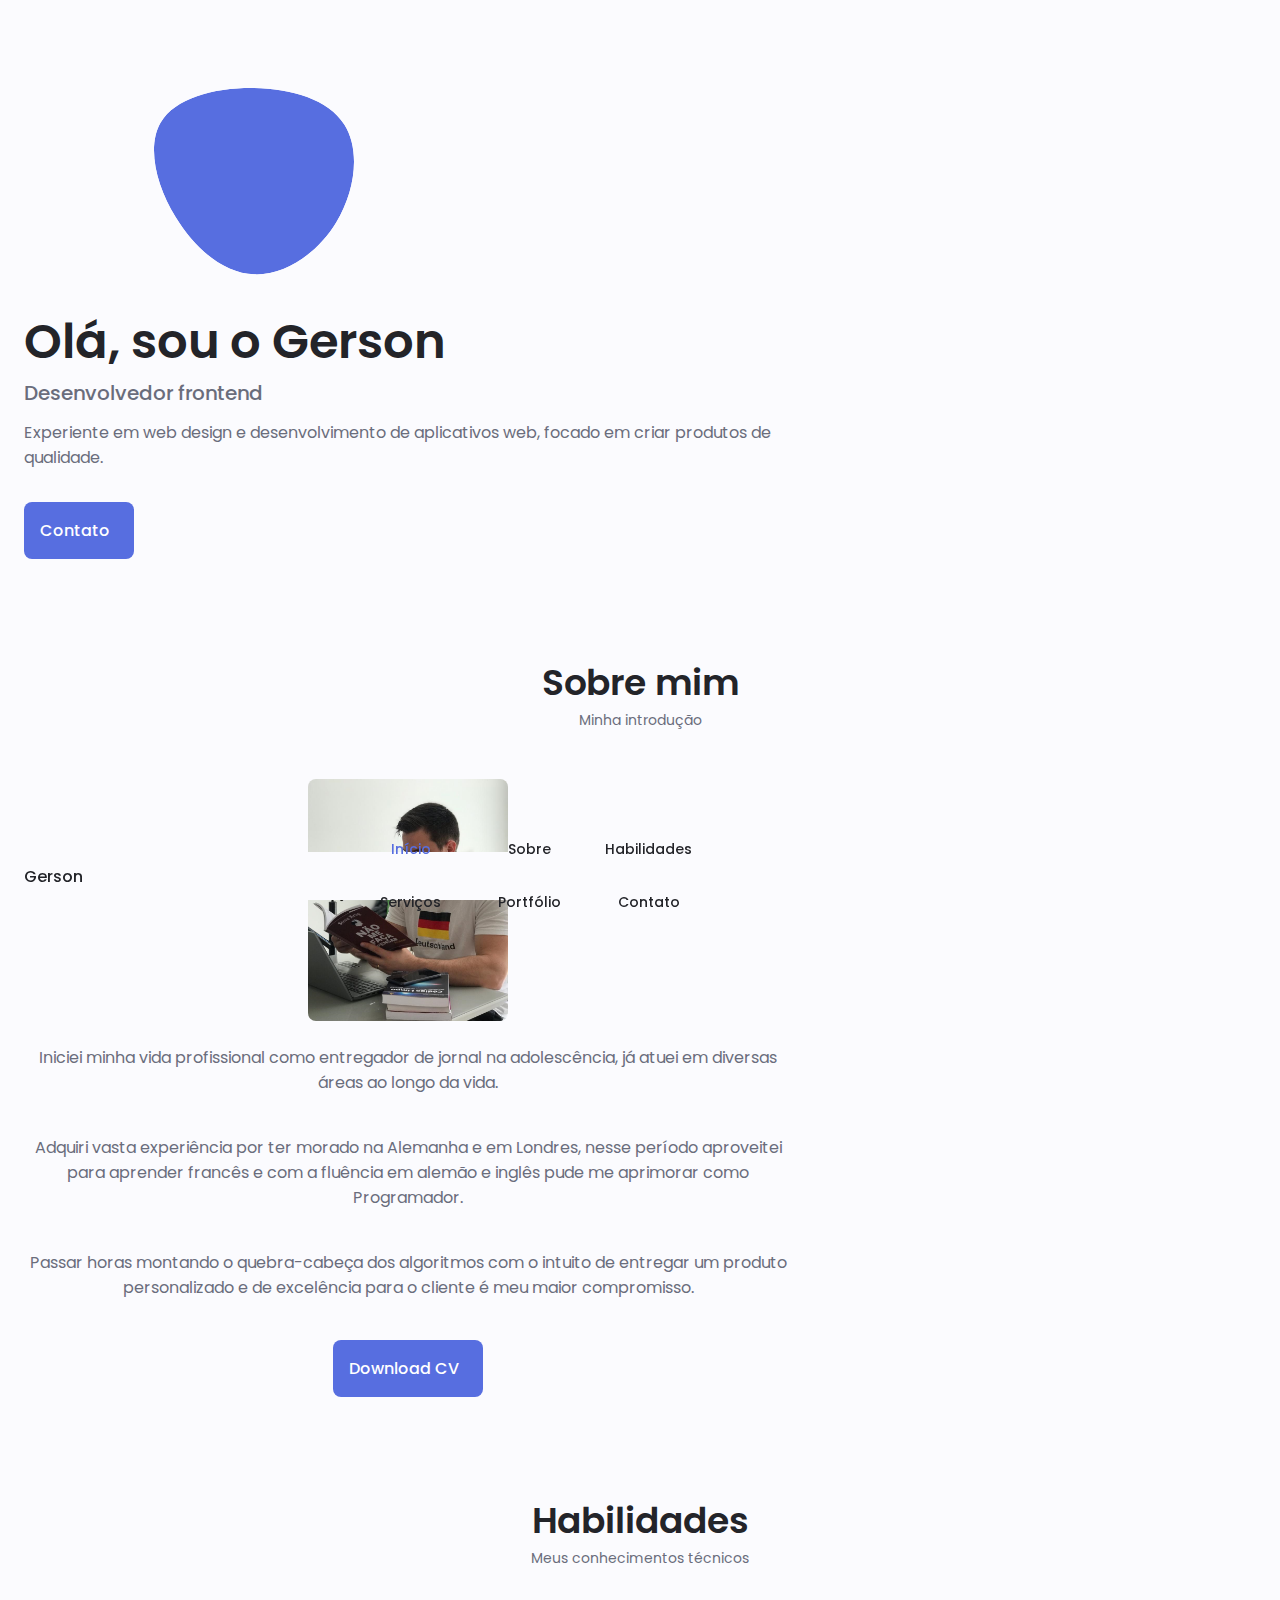
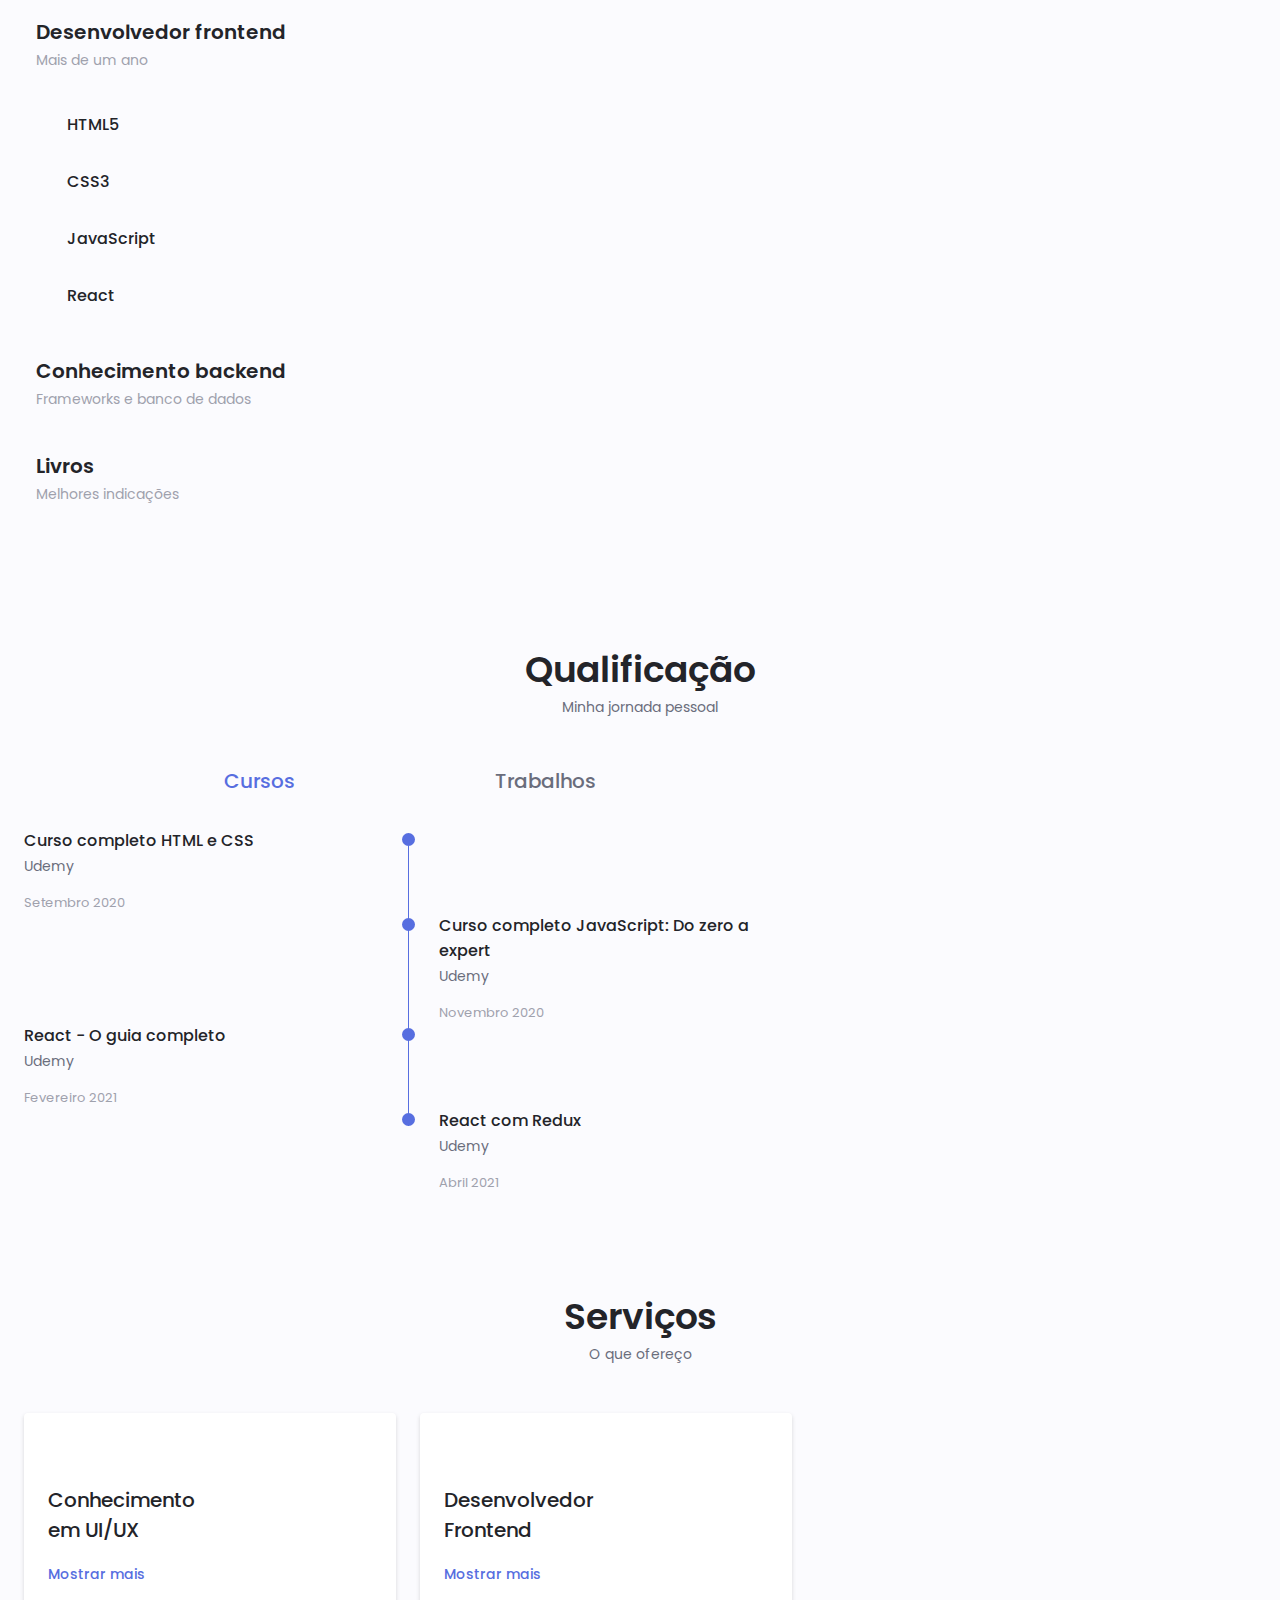
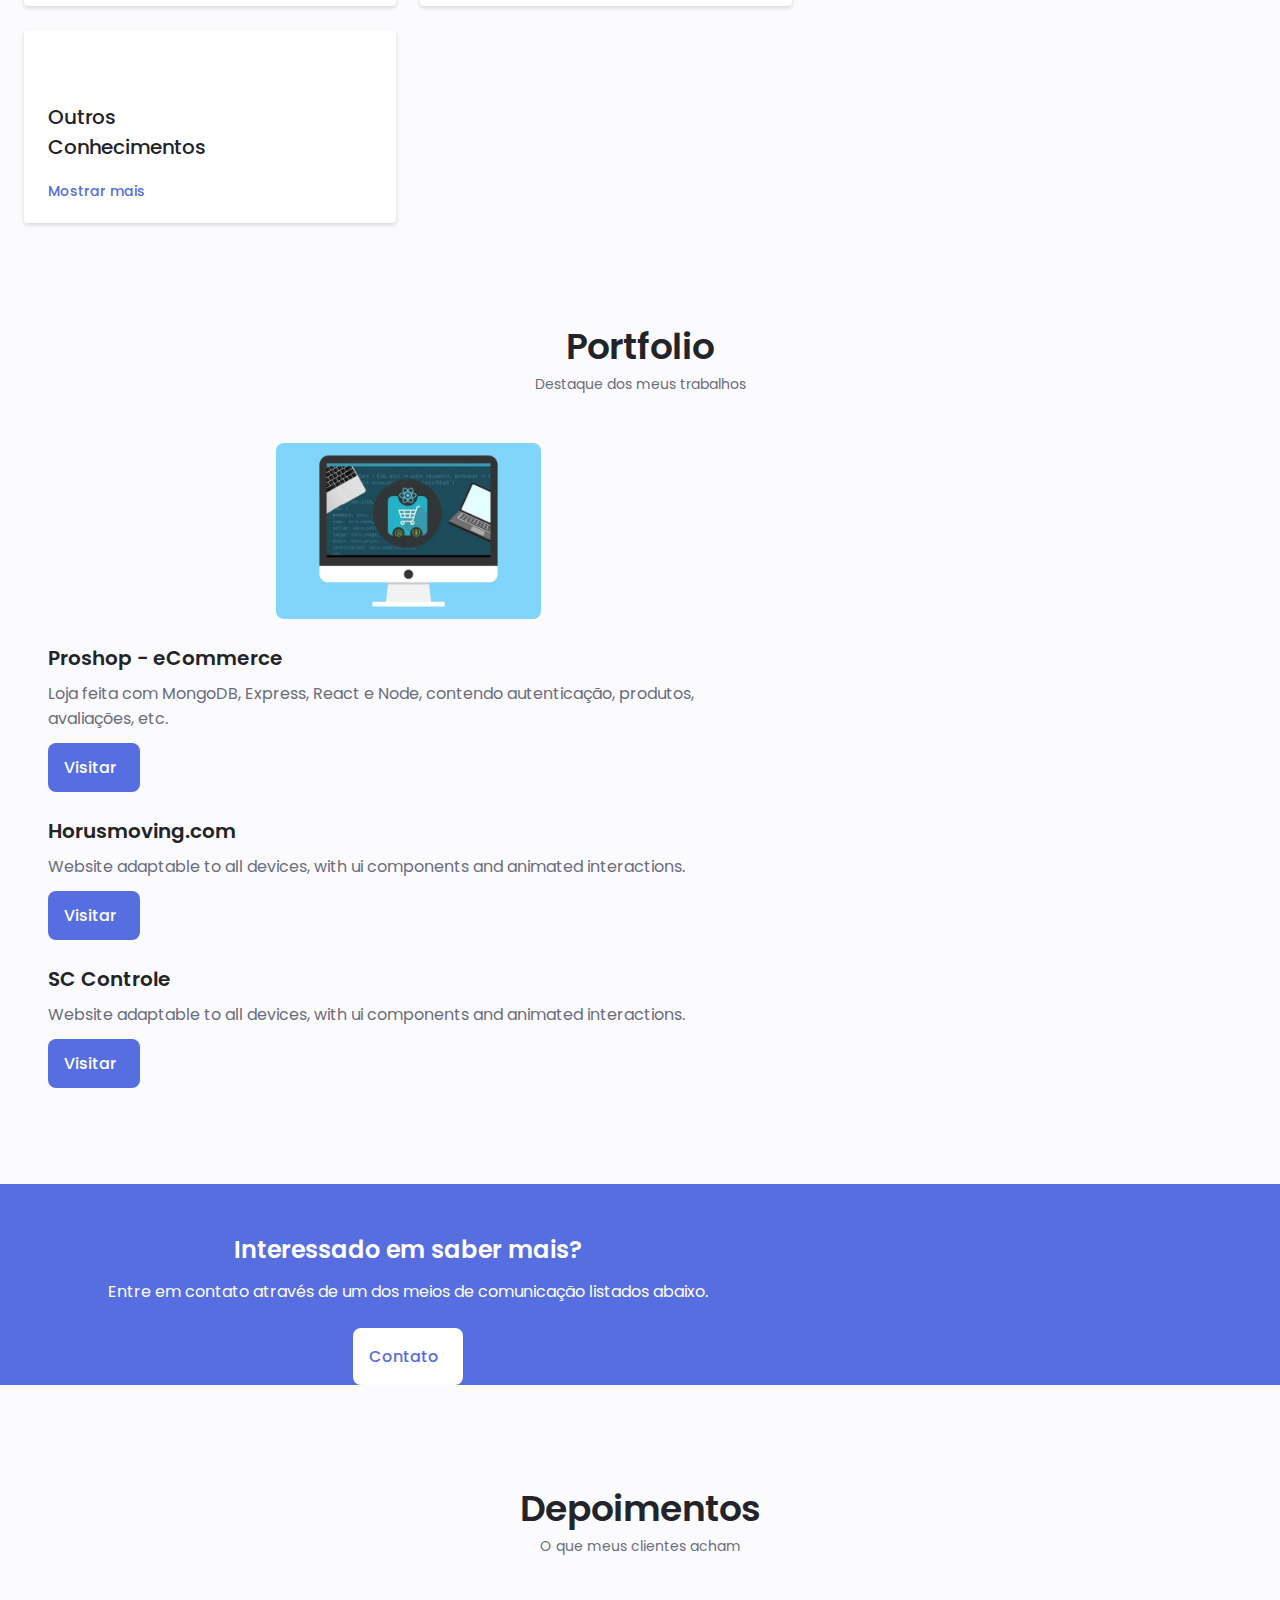
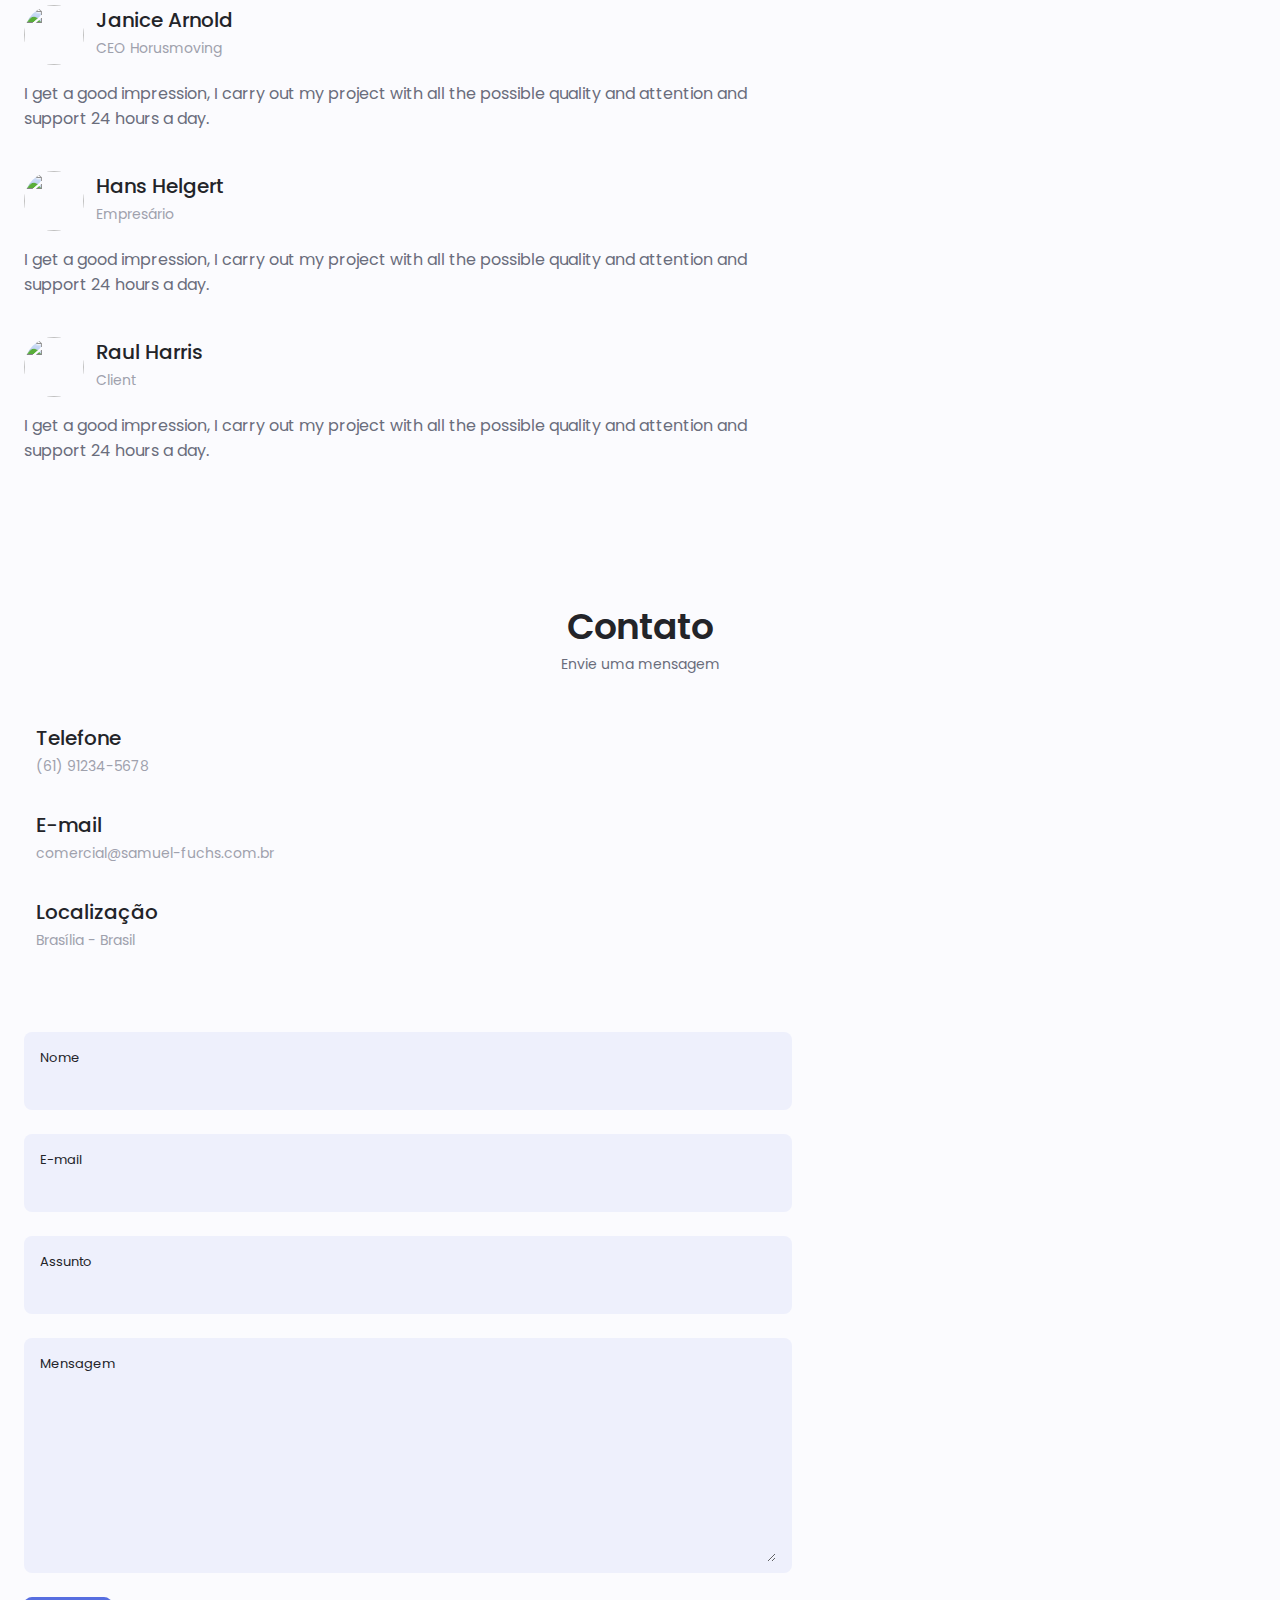
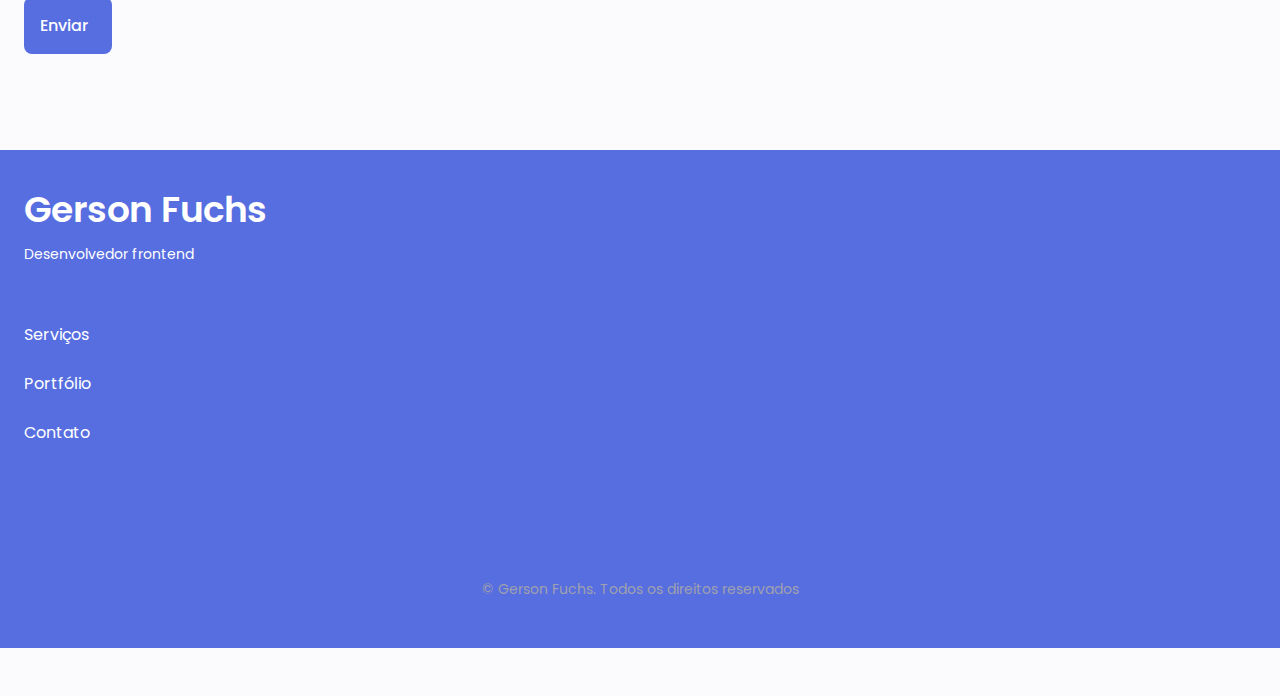
==== commit 617da507: "some add" ====
--- a/index.html
+++ b/index.html
@@ -11,7 +11,7 @@
     />
     <link rel="stylesheet" href="assets/css/swiper-bundle.min.css" />
     <link rel="stylesheet" href="./assets/css/styles.css" />
-    <title>Gerson Samuel Fuchs - Portfólio</title>
+    <title>Gerson Fuchs - Portfólio</title>
   </head>
   <body>
     <!-- header -->
@@ -127,8 +127,8 @@
               <h1 class="home__title">Olá, sou o Gerson</h1>
               <h3 class="home__subtitle">Desenvolvedor frontend</h3>
               <p class="home__description">
-                Experiente em web design e conhecimento em desenvolvimento de
-                aplicativos web, criando produtos de qualidade.
+                Experiente em web design e desenvolvimento de aplicativos web,
+                focado em criar produtos de qualidade.
               </p>
               <a href="#contact" class="button button--flex"
                 >Contato <i class="uil uil-message button__icon"></i
@@ -155,11 +155,21 @@
 
           <div class="about__data">
             <p class="about__description">
-              Desenvolvedor web, com conhecimento nas tecnologias mais atuais do
-              mercado. Busco trazer resultados de forma rápida e melhorar
-              continuamente os produtos.
+              Iniciei minha vida profissional como entregador de jornal na
+              adolescência, já atuei em diversas áreas ao longo da vida.
             </p>
-            <div class="about__info">
+            <p class="about__description">
+              Adquiri vasta experiência por ter morado na Alemanha e em Londres,
+              nesse período aproveitei para aprender francês e com a fluência em
+              alemão e inglês pude me aprimorar como Programador.
+            </p>
+            <p class="about__description">
+              Passar horas montando o quebra-cabeça dos algoritmos com o intuito
+              de entregar um produto personalizado e de excelência para o
+              cliente é meu maior compromisso.
+            </p>
+
+            <!-- <div class="about__info">
               <div>
                 <span class="about__info-title">01+</span>
                 <span class="about__info-name"
@@ -181,7 +191,7 @@
                   em 2021</span
                 >
               </div>
-            </div>
+            </div> -->
 
             <div class="about__buttons">
               <a
@@ -219,37 +229,21 @@
                 <div class="skills__data">
                   <div class="skills__titles">
                     <h3 class="skills__name">HTML5</h3>
-                    <span class="skills__number"></span>
-                  </div>
-                  <div class="skills__bar">
-                    <span class="skills__percentage skills__html"></span>
                   </div>
                 </div>
                 <div class="skills__data">
                   <div class="skills__titles">
                     <h3 class="skills__name">CSS3</h3>
-                    <span class="skills__number"></span>
-                  </div>
-                  <div class="skills__bar">
-                    <span class="skills__percentage skills__css"></span>
                   </div>
                 </div>
                 <div class="skills__data">
                   <div class="skills__titles">
                     <h3 class="skills__name">JavaScript</h3>
-                    <span class="skills__number"></span>
-                  </div>
-                  <div class="skills__bar">
-                    <span class="skills__percentage skills__js"></span>
                   </div>
                 </div>
                 <div class="skills__data">
                   <div class="skills__titles">
                     <h3 class="skills__name">React</h3>
-                    <span class="skills__number"></span>
-                  </div>
-                  <div class="skills__bar">
-                    <span class="skills__percentage skills__react"></span>
                   </div>
                 </div>
               </div>
@@ -259,8 +253,10 @@
               <div class="skills__header">
                 <i class="uil uil-server-network skills__icon"></i>
                 <div>
-                  <h1 class="skills__title">Backend developer</h1>
-                  <span class="skills__subtitle">More than 2 years</span>
+                  <h1 class="skills__title">Conhecimento backend</h1>
+                  <span class="skills__subtitle"
+                    >Frameworks e banco de dados</span
+                  >
                 </div>
 
                 <i class="uil uil-angle-down skills__arrow"></i>
@@ -269,38 +265,22 @@
               <div class="skills__list grid">
                 <div class="skills__data">
                   <div class="skills__titles">
-                    <h3 class="skills__name">PHP</h3>
-                    <span class="skills__number"></span>
-                  </div>
-                  <div class="skills__bar">
-                    <span class="skills__percentage skills__php"></span>
-                  </div>
-                </div>
-                <div class="skills__data">
-                  <div class="skills__titles">
                     <h3 class="skills__name">Node Js</h3>
-                    <span class="skills__number"></span>
-                  </div>
-                  <div class="skills__bar">
-                    <span class="skills__percentage skills__node"></span>
                   </div>
                 </div>
                 <div class="skills__data">
                   <div class="skills__titles">
                     <h3 class="skills__name">Firebase</h3>
-                    <span class="skills__number"></span>
-                  </div>
-                  <div class="skills__bar">
-                    <span class="skills__percentage skills__firebase"></span>
-                  </div>
-                </div>
-                <div class="skills__data">
-                  <div class="skills__titles">
-                    <h3 class="skills__name">Python</h3>
-                    <span class="skills__number"></span>
-                  </div>
-                  <div class="skills__bar">
-                    <span class="skills__percentage skills__python"></span>
+                  </div>
+                </div>
+                <div class="skills__data">
+                  <div class="skills__titles">
+                    <h3 class="skills__name">Mongo DB</h3>
+                  </div>
+                </div>
+                <div class="skills__data">
+                  <div class="skills__titles">
+                    <h3 class="skills__name">Express Js</h3>
                   </div>
                 </div>
               </div>
@@ -313,8 +293,8 @@
               <div class="skills__header">
                 <i class="uil uil-swatchbook skills__icon"></i>
                 <div>
-                  <h1 class="skills__title">Designer</h1>
-                  <span class="skills__subtitle">More than 5 years</span>
+                  <h1 class="skills__title">Livros</h1>
+                  <span class="skills__subtitle">Melhores indicações</span>
                 </div>
 
                 <i class="uil uil-angle-down skills__arrow"></i>
@@ -323,29 +303,17 @@
               <div class="skills__list grid">
                 <div class="skills__data">
                   <div class="skills__titles">
-                    <h3 class="skills__name">Figma</h3>
-                    <span class="skills__number"></span>
-                  </div>
-                  <div class="skills__bar">
-                    <span class="skills__percentage skills__figma"></span>
-                  </div>
-                </div>
-                <div class="skills__data">
-                  <div class="skills__titles">
-                    <h3 class="skills__name">Sketch</h3>
-                    <span class="skills__number"></span>
-                  </div>
-                  <div class="skills__bar">
-                    <span class="skills__percentage skills__sketch"></span>
-                  </div>
-                </div>
-                <div class="skills__data">
-                  <div class="skills__titles">
-                    <h3 class="skills__name">Photoshop</h3>
-                    <span class="skills__number"></span>
-                  </div>
-                  <div class="skills__bar">
-                    <span class="skills__percentage skills__photoshop"></span>
+                    <h3 class="skills__name">Como ser um programador melhor</h3>
+                  </div>
+                </div>
+                <div class="skills__data">
+                  <div class="skills__titles">
+                    <h3 class="skills__name">Clean Code</h3>
+                  </div>
+                </div>
+                <div class="skills__data">
+                  <div class="skills__titles">
+                    <h3 class="skills__name">Não me faça pensar</h3>
                   </div>
                 </div>
               </div>
@@ -691,6 +659,29 @@
             <div class="portfolio__content grid swiper-slide">
               <img
                 src="assets/img/portfolio1.jpg"
+                alt=""
+                class="portfolio__img"
+              />
+              <div class="portfolio__data">
+                <h3 class="portfolio__title">Proshop - eCommerce</h3>
+                <p class="portfolio__description">
+                  Loja feita com MongoDB, Express, React e Node, contendo
+                  autenticação, produtos, avaliações, etc.
+                </p>
+                <a
+                  href="#"
+                  class="button button--flex button--small portfolio__button"
+                >
+                  Visitar
+                  <i class="uil uil-arrow-right button__icon"></i>
+                </a>
+              </div>
+            </div>
+
+            <!-- portfolio 2 -->
+            <div class="portfolio__content grid swiper-slide">
+              <img
+                src="assets/img/portfolio2.jpg"
                 alt=""
                 class="portfolio__img"
               />
@@ -710,15 +701,15 @@
               </div>
             </div>
 
-            <!-- portfolio 2 -->
+            <!-- portfolio 3 -->
             <div class="portfolio__content grid swiper-slide">
               <img
-                src="assets/img/portfolio2.jpg"
+                src="assets/img/portfolio3.jpg"
                 alt=""
                 class="portfolio__img"
               />
               <div class="portfolio__data">
-                <h3 class="portfolio__title">Proshop eCommerce</h3>
+                <h3 class="portfolio__title">SC Controle</h3>
                 <p class="portfolio__description">
                   Website adaptable to all devices, with ui components and
                   animated interactions.
@@ -732,29 +723,6 @@
                 </a>
               </div>
             </div>
-
-            <!-- portfolio 3 -->
-            <div class="portfolio__content grid swiper-slide">
-              <img
-                src="assets/img/portfolio3.jpg"
-                alt=""
-                class="portfolio__img"
-              />
-              <div class="portfolio__data">
-                <h3 class="portfolio__title">Online Store</h3>
-                <p class="portfolio__description">
-                  Website adaptable to all devices, with ui components and
-                  animated interactions.
-                </p>
-                <a
-                  href="#"
-                  class="button button--flex button--small portfolio__button"
-                >
-                  Visitar
-                  <i class="uil uil-arrow-right button__icon"></i>
-                </a>
-              </div>
-            </div>
           </div>
 
           <div class="swiper-button-next">
@@ -772,17 +740,16 @@
         <div class="project__bg">
           <div class="project__container container grid">
             <div class="project__data">
-              <h2 class="project__title">You have a new project</h2>
+              <h2 class="project__title">Interessado em saber mais?</h2>
               <p class="project__description">
-                Contact me now and get 30% discount on your new project.
+                Entre em contato através de um dos meios de comunicação listados
+                abaixo.
               </p>
               <a href="#contact" class="button button--flex button--white">
-                Contact Me
+                Contato
                 <i class="uil uil-message project__icon button__icon"></i>
               </a>
             </div>
-
-            <img src="assets/img/project.png" alt="" class="project__img" />
           </div>
         </div>
       </section>
@@ -894,7 +861,7 @@
       <!-- contact me -->
       <section class="contact section" id="contact">
         <h2 class="section__title">Contato</h2>
-        <span class="section__subtitle">Mande uma mensagem</span>
+        <span class="section__subtitle">Envie uma mensagem</span>
 
         <div class="contact__container container grid">
           <div>
@@ -903,7 +870,7 @@
 
               <div>
                 <h3 class="contact__title">Telefone</h3>
-                <span class="contact__subtitle">999-777-555</span>
+                <span class="contact__subtitle">(61) 91234-5678</span>
               </div>
             </div>
             <div class="contact__information">
@@ -911,7 +878,9 @@
 
               <div>
                 <h3 class="contact__title">E-mail</h3>
-                <span class="contact__subtitle">xyz@email.com</span>
+                <span class="contact__subtitle"
+                  >comercial@samuel-fuchs.com.br</span
+                >
               </div>
             </div>
 
@@ -953,7 +922,7 @@
 
             <div>
               <a href="#" class="button button--flex">
-                Enviar mensagem
+                Enviar
                 <i class="uil uil-message button__icon"></i
               ></a>
             </div>
@@ -985,12 +954,20 @@
 
           <div class="footer__socials">
             <a href="#" target="_blank" class="footer__social">
-              <i class="uil uil-facebook-f"></i>
+              <i class="uil uil-envelope"></i>
             </a>
-            <a href="#" target="_blank" class="footer__social">
+            <a
+              href="https://www.instagram.com/isamuelfuchs/"
+              target="_blank"
+              class="footer__social"
+            >
               <i class="uil uil-instagram"></i>
             </a>
-            <a href="#" target="_blank" class="footer__social">
+            <a
+              href="https://github.com/samuelfuchs"
+              target="_blank"
+              class="footer__social"
+            >
               <i class="uil uil-github-alt"></i>
             </a>
           </div>
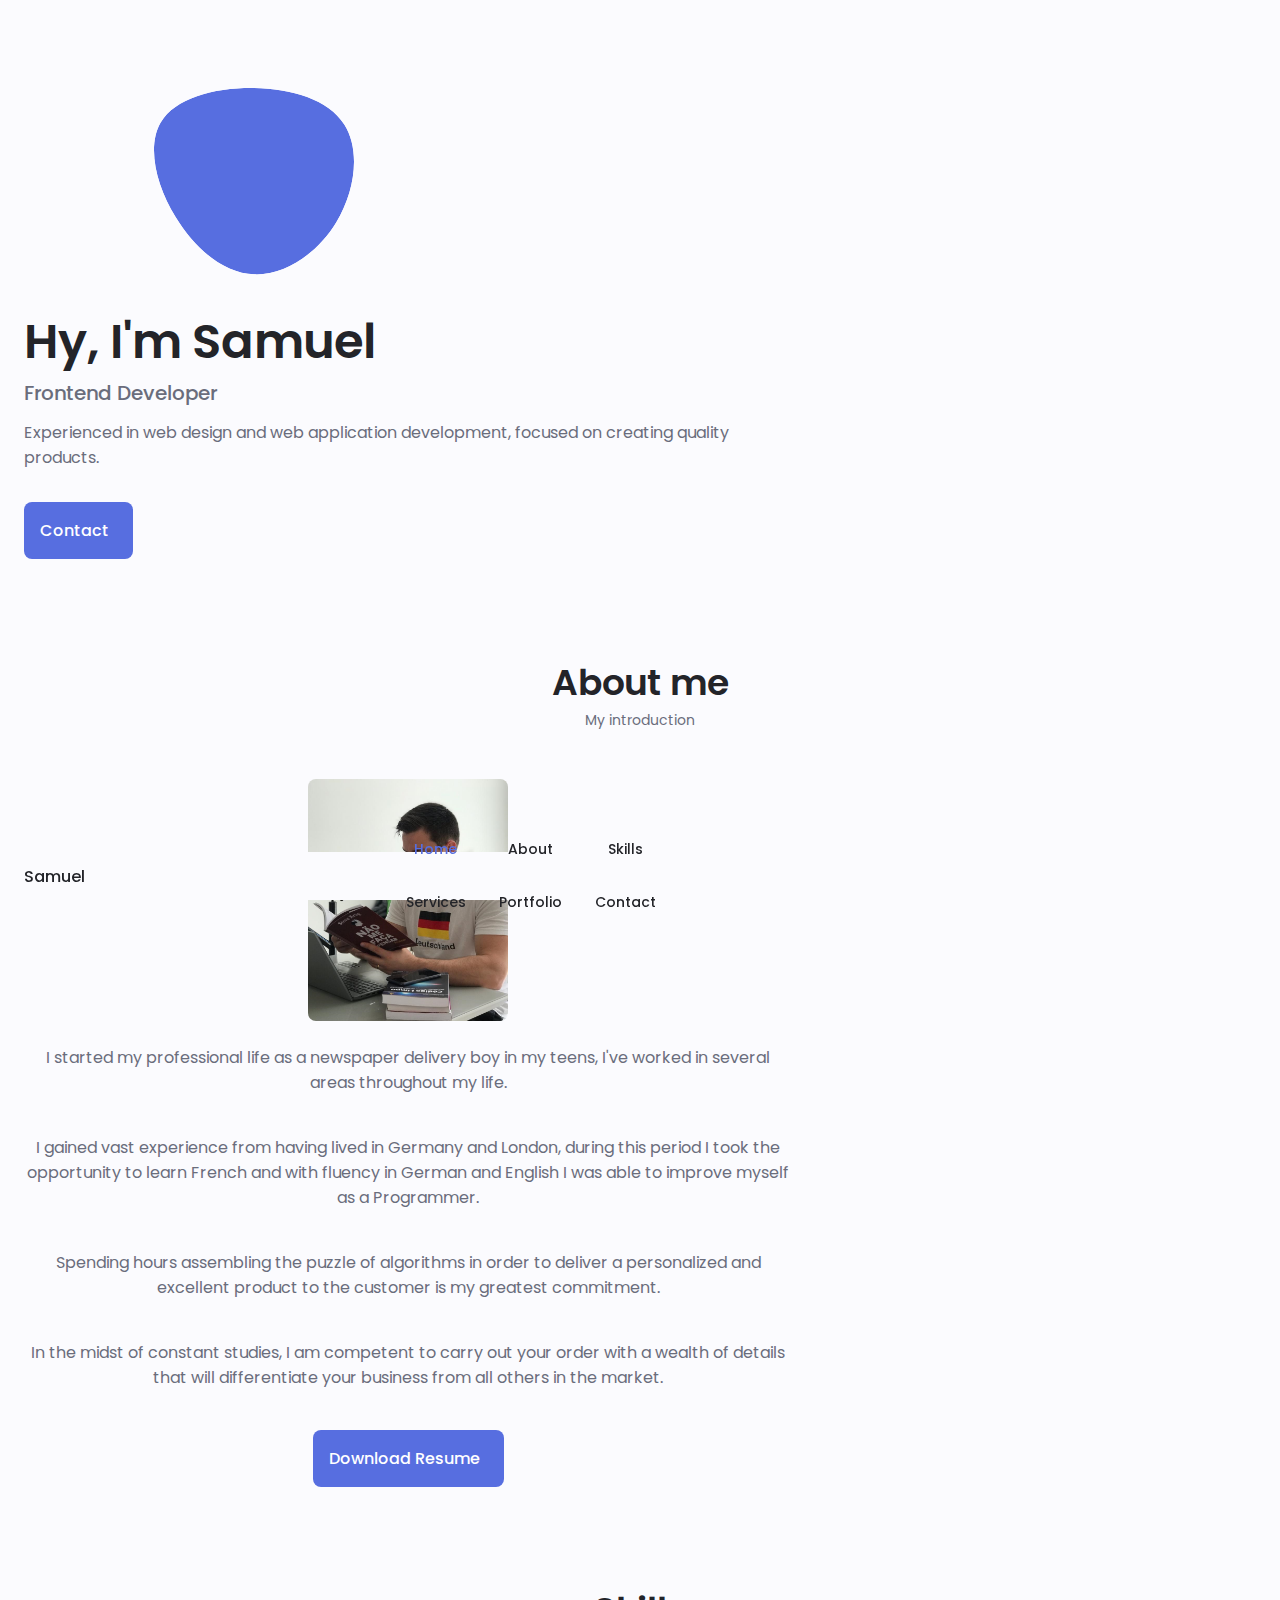
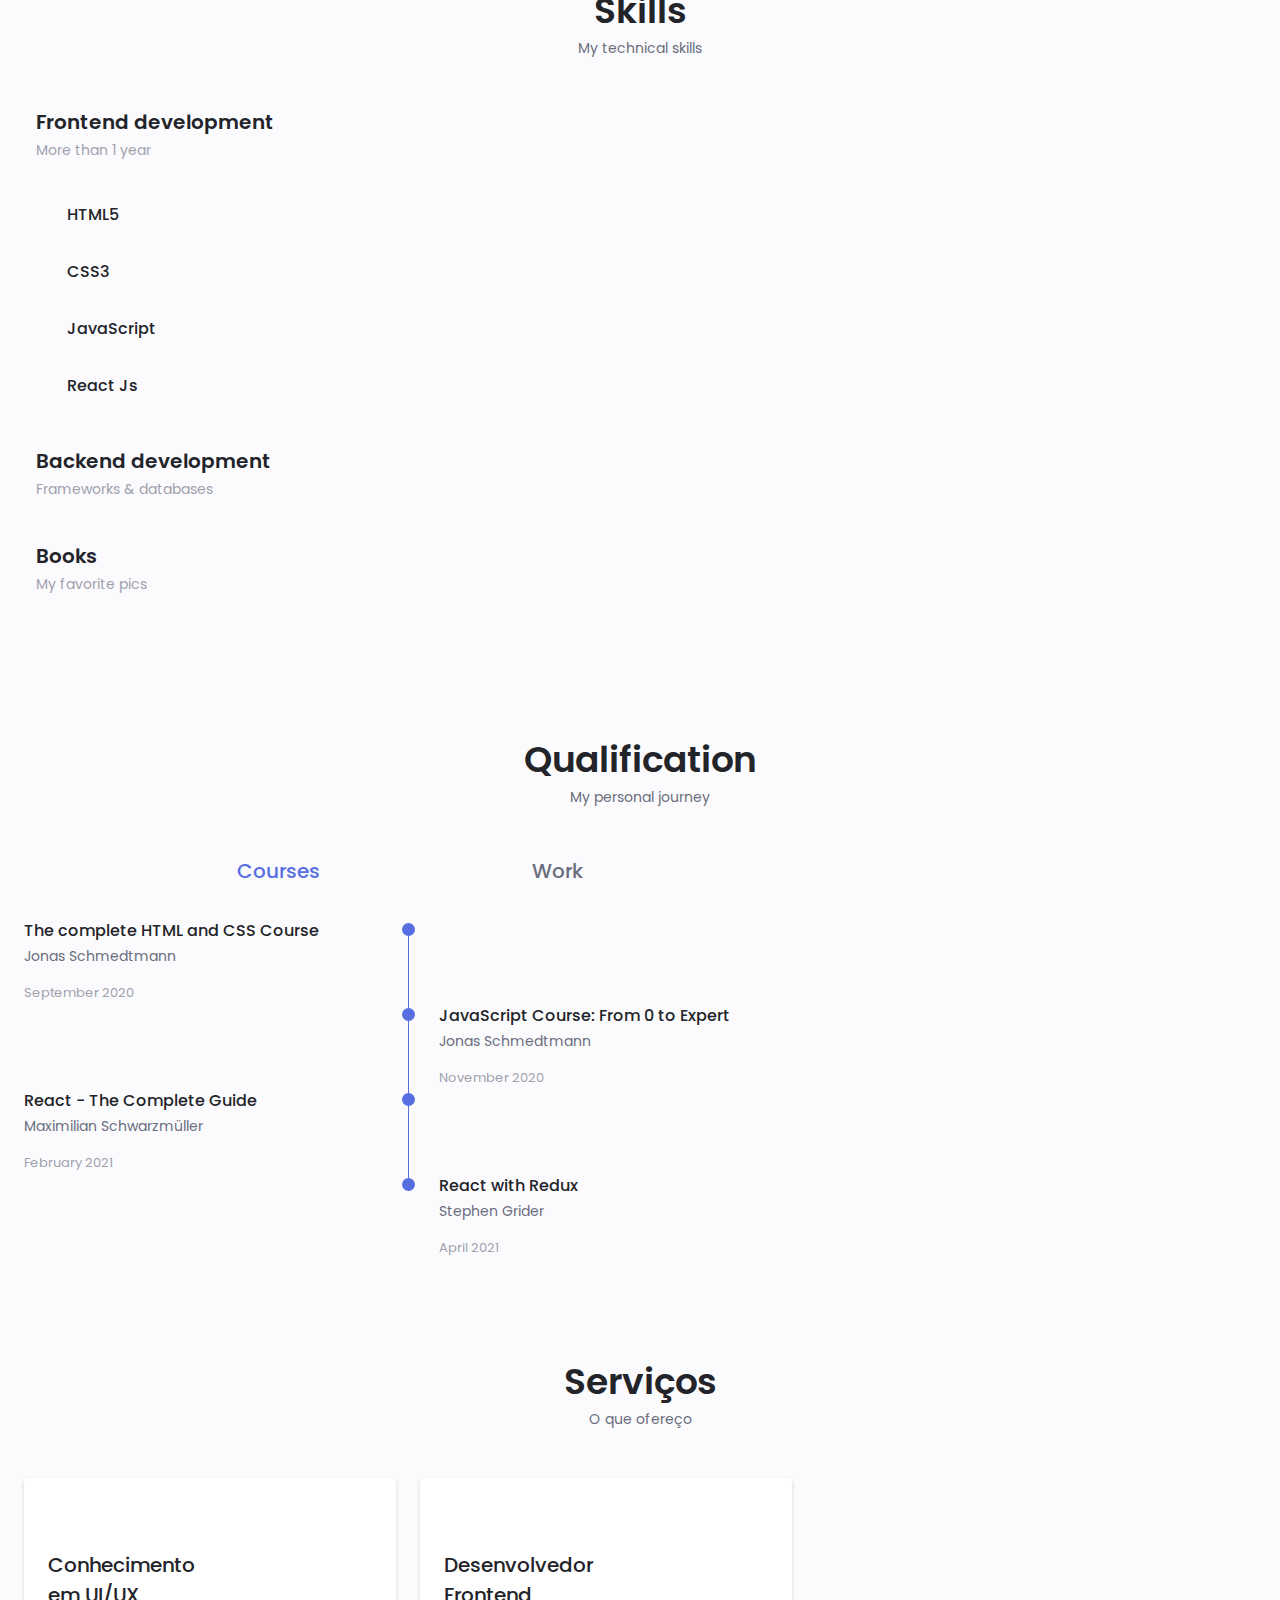
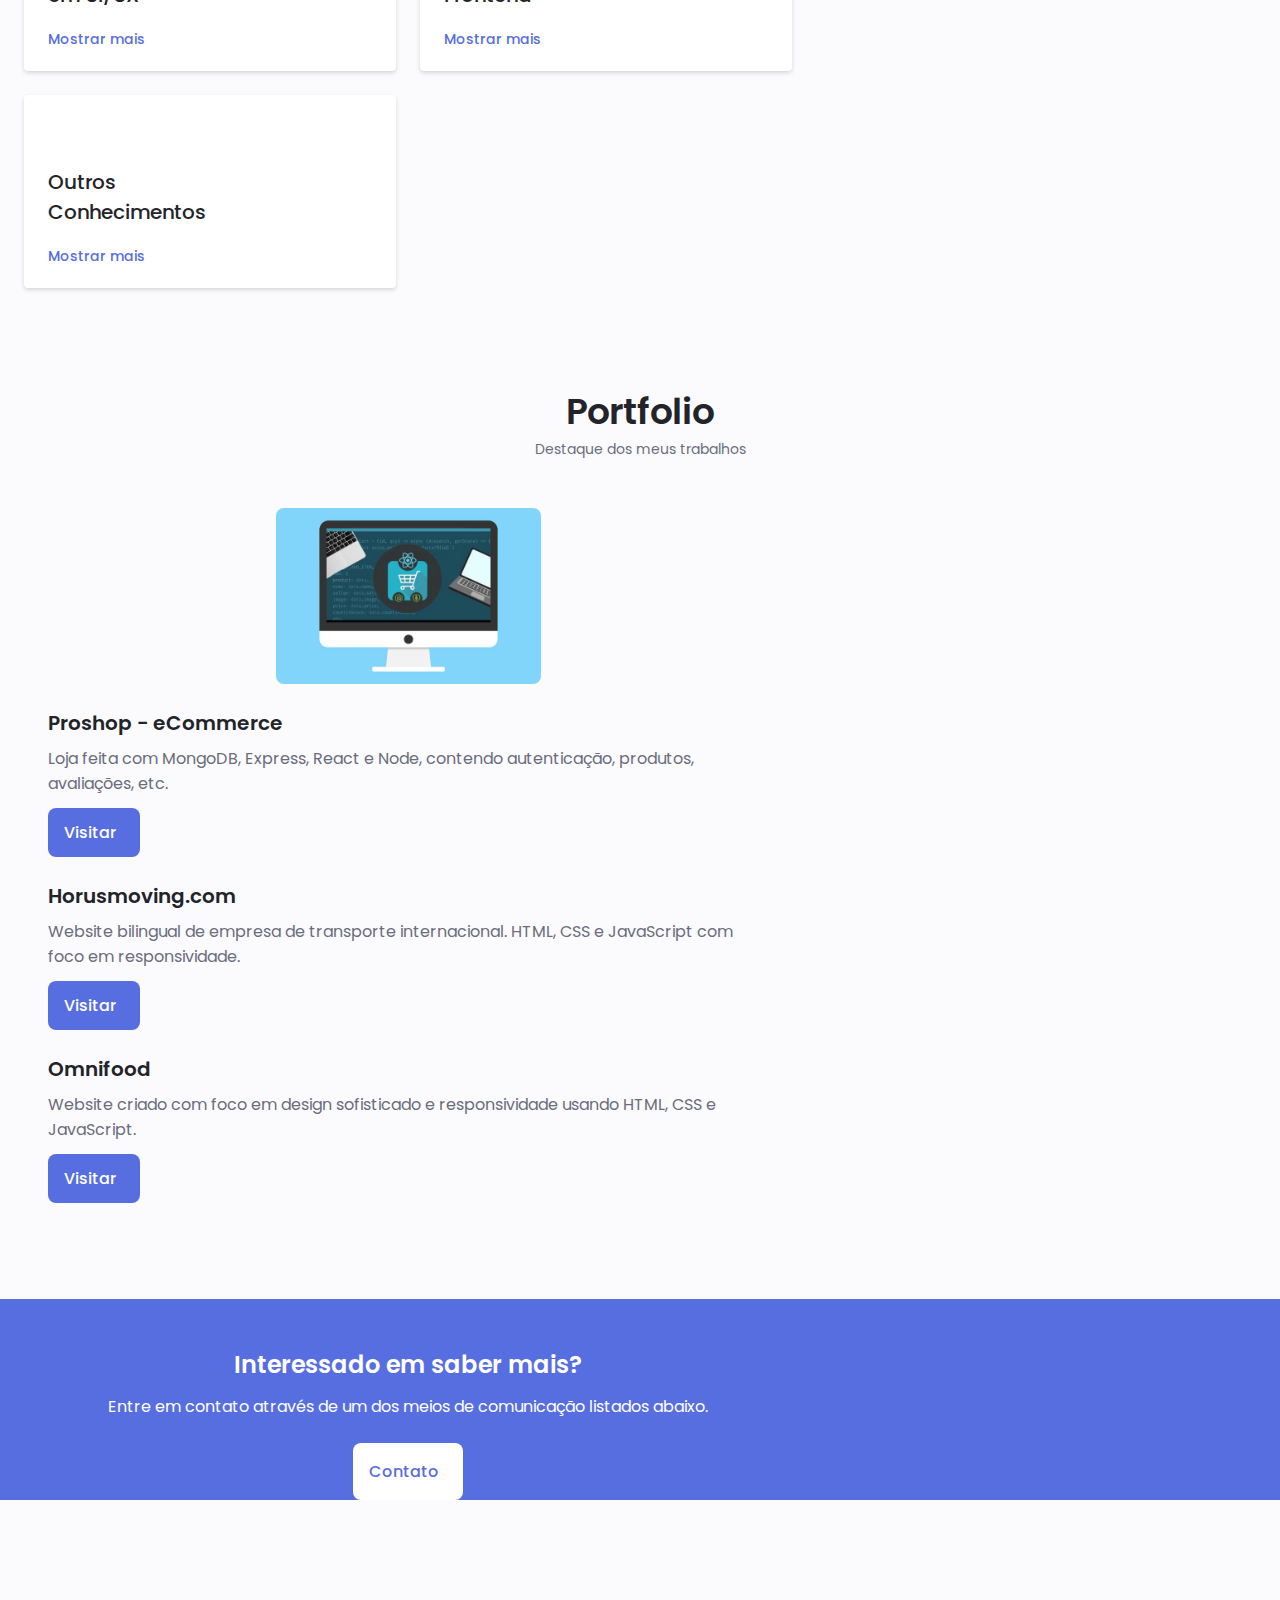
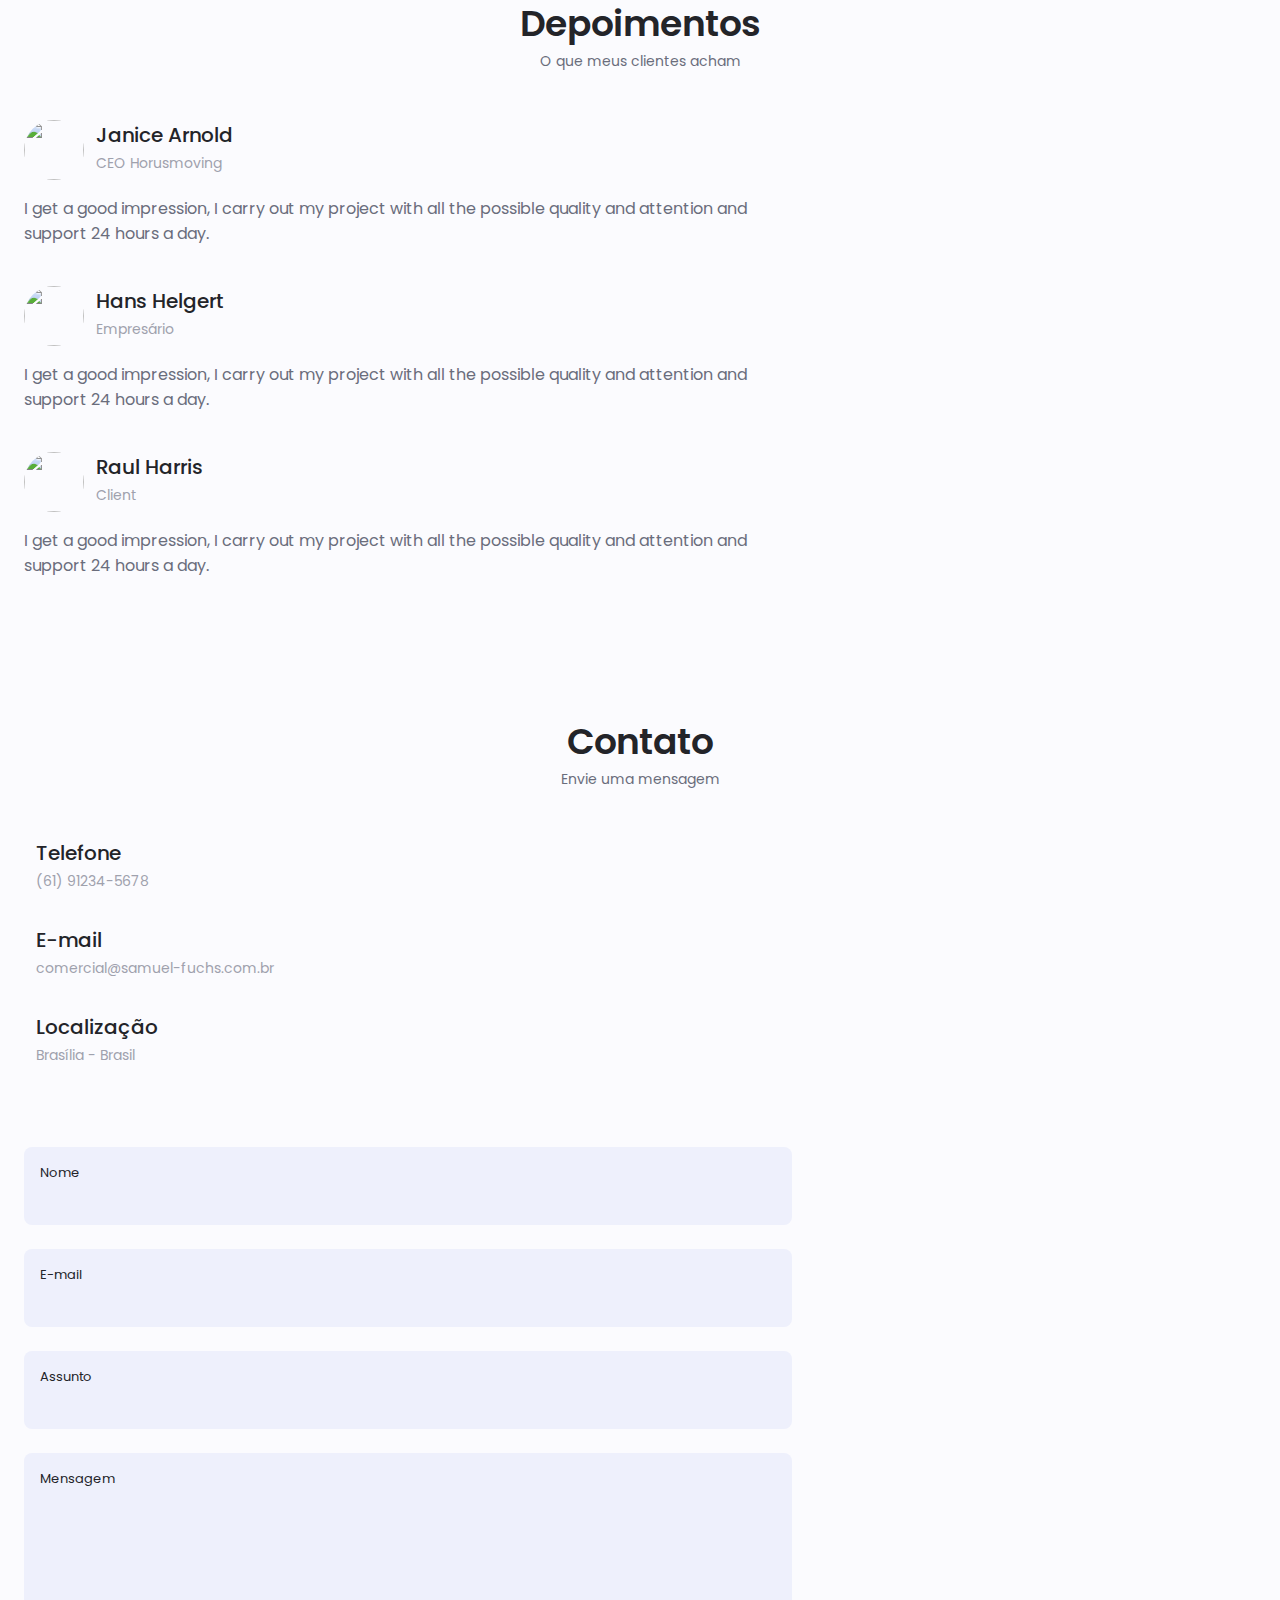
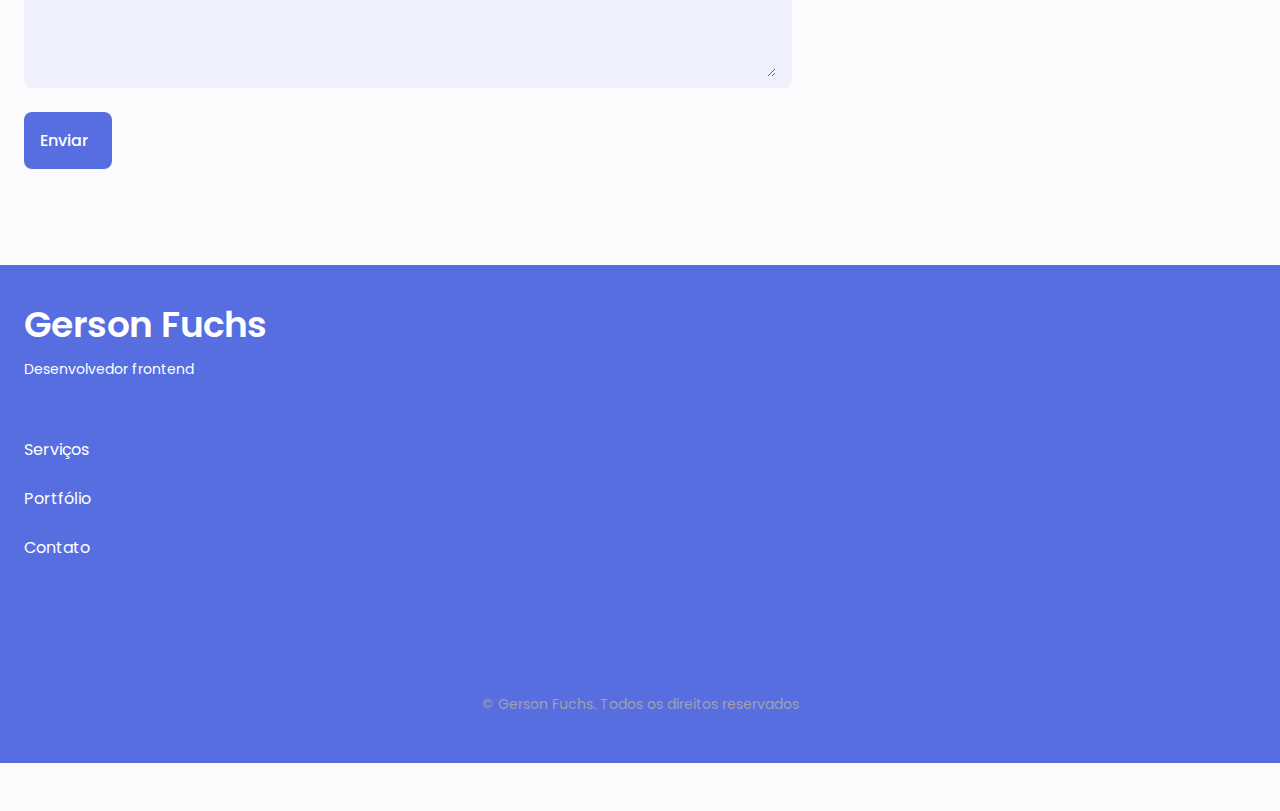
==== commit 5d368b0c: "qualification section translated" ====
--- a/index.html
+++ b/index.html
@@ -11,44 +11,44 @@
     />
     <link rel="stylesheet" href="assets/css/swiper-bundle.min.css" />
     <link rel="stylesheet" href="./assets/css/styles.css" />
-    <title>Gerson Fuchs - Portfólio</title>
+    <title>Samuel Fuchs - Frontend Developer</title>
   </head>
   <body>
     <!-- header -->
     <header class="header" id="header">
       <nav class="nav container">
-        <a href="#" class="nav__logo">Gerson</a>
+        <a href="#" class="nav__logo">Samuel</a>
 
         <div class="nav__menu" id="nav-menu">
           <ul class="nav__list grid">
             <li class="nav__item">
               <a href="#home" class="nav__link active-link">
-                <i class="uil uil-estate nav__icon"></i> Início
+                <i class="uil uil-estate nav__icon"></i> Home
               </a>
             </li>
             <li class="nav__item">
               <a href="#about" class="nav__link">
-                <i class="uil uil-user nav__icon"></i> Sobre
+                <i class="uil uil-user nav__icon"></i> About
               </a>
             </li>
             <li class="nav__item">
               <a href="#skills" class="nav__link">
-                <i class="uil uil-file-alt nav__icon"></i> Habilidades
+                <i class="uil uil-file-alt nav__icon"></i> Skills
               </a>
             </li>
             <li class="nav__item">
               <a href="#services" class="nav__link">
-                <i class="uil uil-briefcase-alt nav__icon"></i> Serviços
+                <i class="uil uil-briefcase-alt nav__icon"></i> Services
               </a>
             </li>
             <li class="nav__item">
               <a href="#portfolio" class="nav__link">
-                <i class="uil uil-scenery nav__icon"></i> Portfólio
+                <i class="uil uil-scenery nav__icon"></i> Portfolio
               </a>
             </li>
             <li class="nav__item">
               <a href="#contact" class="nav__link">
-                <i class="uil uil-message nav__icon"></i> Contato
+                <i class="uil uil-message nav__icon"></i> Contact
               </a>
             </li>
           </ul>
@@ -67,7 +67,7 @@
     </header>
 
     <main class="main">
-      <!-- home section -->
+      <!-- home -->
       <section class="home section" id="home">
         <div class="home__container container grid">
           <div class="home__content grid">
@@ -124,49 +124,55 @@
               </svg>
             </div>
             <div class="home__data">
-              <h1 class="home__title">Olá, sou o Gerson</h1>
-              <h3 class="home__subtitle">Desenvolvedor frontend</h3>
+              <h1 class="home__title">Hy, I'm Samuel</h1>
+              <h3 class="home__subtitle">Frontend Developer</h3>
               <p class="home__description">
-                Experiente em web design e desenvolvimento de aplicativos web,
-                focado em criar produtos de qualidade.
+                Experienced in web design and web application development,
+                focused on creating quality products.
               </p>
               <a href="#contact" class="button button--flex"
-                >Contato <i class="uil uil-message button__icon"></i
+                >Contact <i class="uil uil-message button__icon"></i
               ></a>
             </div>
           </div>
           <div class="home__scroll">
             <a href="#about" class="home__scroll-button button--flex"
               ><i class="uil uil-mouse-alt home__scroll-mouse"></i>
-              <span class="home__scroll-name">Arraste para baixo</span
+              <span class="home__scroll-name">Scroll down</span
               ><i class="uil uil-arrow-down"></i
             ></a>
           </div>
         </div>
       </section>
 
-      <!-- about section -->
+      <!-- about -->
       <section class="about section" id="about">
-        <h2 class="section__title">Sobre mim</h2>
-        <span class="section__subtitle">Minha introdução</span>
+        <h2 class="section__title">About me</h2>
+        <span class="section__subtitle">My introduction</span>
 
         <div class="about__container container grid">
           <img src="assets/img/about.jpg" alt="" class="about__img" />
 
           <div class="about__data">
             <p class="about__description">
-              Iniciei minha vida profissional como entregador de jornal na
-              adolescência, já atuei em diversas áreas ao longo da vida.
+              I started my professional life as a newspaper delivery boy in my
+              teens, I've worked in several areas throughout my life.
             </p>
             <p class="about__description">
-              Adquiri vasta experiência por ter morado na Alemanha e em Londres,
-              nesse período aproveitei para aprender francês e com a fluência em
-              alemão e inglês pude me aprimorar como Programador.
+              I gained vast experience from having lived in Germany and London,
+              during this period I took the opportunity to learn French and with
+              fluency in German and English I was able to improve myself as a
+              Programmer.
             </p>
             <p class="about__description">
-              Passar horas montando o quebra-cabeça dos algoritmos com o intuito
-              de entregar um produto personalizado e de excelência para o
-              cliente é meu maior compromisso.
+              Spending hours assembling the puzzle of algorithms in order to
+              deliver a personalized and excellent product to the customer is my
+              greatest commitment.
+            </p>
+            <p class="about__description">
+              In the midst of constant studies, I am competent to carry out your
+              order with a wealth of details that will differentiate your
+              business from all others in the market.
             </p>
 
             <!-- <div class="about__info">
@@ -198,17 +204,17 @@
                 download=""
                 href="assets/pdf/Gerson-Cv.pdf"
                 class="button button--flex"
-                >Download CV<i class="uil uil-download-alt button__icon"></i
+                >Download Resume<i class="uil uil-download-alt button__icon"></i
               ></a>
             </div>
           </div>
         </div>
       </section>
 
-      <!-- skills -->
+      <!-- habilidades -->
       <section class="skills section" id="skills">
-        <h2 class="section__title">Habilidades</h2>
-        <span class="section__subtitle">Meus conhecimentos técnicos</span>
+        <h2 class="section__title">Skills</h2>
+        <span class="section__subtitle">My technical skills</span>
 
         <div class="skills__container container grid">
           <div>
@@ -218,8 +224,8 @@
                 <i class="uil uil-brackets-curly skills__icon"></i>
 
                 <div>
-                  <h1 class="skills__title">Desenvolvedor frontend</h1>
-                  <span class="skills__subtitle">Mais de um ano</span>
+                  <h1 class="skills__title">Frontend development</h1>
+                  <span class="skills__subtitle">More than 1 year</span>
                 </div>
 
                 <i class="uil uil-angle-down skills__arrow"></i>
@@ -243,7 +249,7 @@
                 </div>
                 <div class="skills__data">
                   <div class="skills__titles">
-                    <h3 class="skills__name">React</h3>
+                    <h3 class="skills__name">React Js</h3>
                   </div>
                 </div>
               </div>
@@ -253,10 +259,8 @@
               <div class="skills__header">
                 <i class="uil uil-server-network skills__icon"></i>
                 <div>
-                  <h1 class="skills__title">Conhecimento backend</h1>
-                  <span class="skills__subtitle"
-                    >Frameworks e banco de dados</span
-                  >
+                  <h1 class="skills__title">Backend development</h1>
+                  <span class="skills__subtitle">Frameworks & databases</span>
                 </div>
 
                 <i class="uil uil-angle-down skills__arrow"></i>
@@ -293,8 +297,8 @@
               <div class="skills__header">
                 <i class="uil uil-swatchbook skills__icon"></i>
                 <div>
-                  <h1 class="skills__title">Livros</h1>
-                  <span class="skills__subtitle">Melhores indicações</span>
+                  <h1 class="skills__title">Books</h1>
+                  <span class="skills__subtitle">My favorite pics</span>
                 </div>
 
                 <i class="uil uil-angle-down skills__arrow"></i>
@@ -303,7 +307,7 @@
               <div class="skills__list grid">
                 <div class="skills__data">
                   <div class="skills__titles">
-                    <h3 class="skills__name">Como ser um programador melhor</h3>
+                    <h3 class="skills__name">Becomming a better Programmer</h3>
                   </div>
                 </div>
                 <div class="skills__data">
@@ -313,7 +317,12 @@
                 </div>
                 <div class="skills__data">
                   <div class="skills__titles">
-                    <h3 class="skills__name">Não me faça pensar</h3>
+                    <h3 class="skills__name">Don't make me think</h3>
+                  </div>
+                </div>
+                <div class="skills__data">
+                  <div class="skills__titles">
+                    <h3 class="skills__name">Evil by Design</h3>
                   </div>
                 </div>
               </div>
@@ -322,10 +331,10 @@
         </div>
       </section>
 
-      <!-- qualification -->
+      <!-- qualificacao -->
       <section class="qualification section">
-        <h2 class="section__title">Qualificação</h2>
-        <span class="section__subtitle">Minha jornada pessoal</span>
+        <h2 class="section__title">Qualification</h2>
+        <span class="section__subtitle">My personal journey</span>
 
         <div class="qualification__container container">
           <div class="qualification__tabs">
@@ -334,12 +343,12 @@
               data-target="#education"
             >
               <i class="uil uil-graduation-cap qualification__icon"></i>
-              Cursos
+              Courses
             </div>
 
             <div class="qualification__button button--flex" data-target="#work">
               <i class="uil uil-briefcase-alt qualification__icon"></i>
-              Trabalhos
+              Work
             </div>
           </div>
 
@@ -354,12 +363,12 @@
               <div class="qualification__data">
                 <div>
                   <h3 class="qualification__title">
-                    Curso completo HTML e CSS
+                    The complete HTML and CSS Course
                   </h3>
-                  <span class="qualification__subtitle">Udemy</span>
+                  <span class="qualification__subtitle">Jonas Schmedtmann</span>
                   <div class="qualification__calendar">
                     <i class="uil uil-calendar-alt"></i>
-                    Setembro 2020
+                    September 2020
                   </div>
                 </div>
 
@@ -379,23 +388,27 @@
                 </div>
                 <div>
                   <h3 class="qualification__title">
-                    Curso completo JavaScript: Do zero a expert
+                    JavaScript Course: From 0 to Expert
                   </h3>
-                  <span class="qualification__subtitle">Udemy</span>
+                  <span class="qualification__subtitle">Jonas Schmedtmann</span>
                   <div class="qualification__calendar">
                     <i class="uil uil-calendar-alt"></i>
-                    Novembro 2020
+                    November 2020
                   </div>
                 </div>
               </div>
               <!-- qualification 3 -->
               <div class="qualification__data">
                 <div>
-                  <h3 class="qualification__title">React - O guia completo</h3>
-                  <span class="qualification__subtitle">Udemy</span>
+                  <h3 class="qualification__title">
+                    React - The Complete Guide
+                  </h3>
+                  <span class="qualification__subtitle"
+                    >Maximilian Schwarzmüller</span
+                  >
                   <div class="qualification__calendar">
                     <i class="uil uil-calendar-alt"></i>
-                    Fevereiro 2021
+                    February 2021
                   </div>
                 </div>
 
@@ -414,11 +427,11 @@
                 </div>
 
                 <div>
-                  <h3 class="qualification__title">React com Redux</h3>
-                  <span class="qualification__subtitle">Udemy</span>
+                  <h3 class="qualification__title">React with Redux</h3>
+                  <span class="qualification__subtitle">Stephen Grider</span>
                   <div class="qualification__calendar">
                     <i class="uil uil-calendar-alt"></i>
-                    Abril 2021
+                    April 2021
                   </div>
                 </div>
               </div>
@@ -428,13 +441,13 @@
               <!-- qualification 1 -->
               <div class="qualification__data">
                 <div>
-                  <h3 class="qualification__title">1° site online</h3>
+                  <h3 class="qualification__title">My first website online</h3>
                   <span class="qualification__subtitle"
                     >HTML, CSS e JavaScript</span
                   >
                   <div class="qualification__calendar">
                     <i class="uil uil-calendar-alt"></i>
-                    Dezembro 2020
+                    December 2020
                   </div>
                 </div>
 
@@ -453,13 +466,13 @@
                   <span class="qualification__line"></span>
                 </div>
                 <div>
-                  <h3 class="qualification__title">Loja online - Proshop</h3>
+                  <h3 class="qualification__title">Proshop - Online Shop</h3>
                   <span class="qualification__subtitle"
-                    >eCommerce usando MERN</span
+                    >eCommerce using MERN Stack</span
                   >
                   <div class="qualification__calendar">
                     <i class="uil uil-calendar-alt"></i>
-                    Abril 2021
+                    April 2021
                   </div>
                 </div>
               </div>
@@ -468,11 +481,11 @@
                 <div>
                   <h3 class="qualification__title">Portfolio</h3>
                   <span class="qualification__subtitle"
-                    >HTML, CSS e JavaScript</span
+                    >Website created with HTML5, CSS3 and JavaScript</span
                   >
                   <div class="qualification__calendar">
                     <i class="uil uil-calendar-alt"></i>
-                    Dezembro 2021
+                    December 2021
                   </div>
                 </div>
 
@@ -486,7 +499,7 @@
         </div>
       </section>
 
-      <!-- services -->
+      <!-- servicos -->
       <section class="services section" id="services">
         <h2 class="section__title">Serviços</h2>
         <span class="section__subtitle">O que ofereço</span>
@@ -669,7 +682,8 @@
                   autenticação, produtos, avaliações, etc.
                 </p>
                 <a
-                  href="#"
+                  href="https://phoshopapp-fuchs.herokuapp.com/"
+                  target="_blank"
                   class="button button--flex button--small portfolio__button"
                 >
                   Visitar
@@ -688,11 +702,12 @@
               <div class="portfolio__data">
                 <h3 class="portfolio__title">Horusmoving.com</h3>
                 <p class="portfolio__description">
-                  Website adaptable to all devices, with ui components and
-                  animated interactions.
+                  Website bilingual de empresa de transporte internacional.
+                  HTML, CSS e JavaScript com foco em responsividade.
                 </p>
                 <a
-                  href="#"
+                  href="https://horusmoving.com/"
+                  target="_blank"
                   class="button button--flex button--small portfolio__button"
                 >
                   Visitar
@@ -709,13 +724,14 @@
                 class="portfolio__img"
               />
               <div class="portfolio__data">
-                <h3 class="portfolio__title">SC Controle</h3>
+                <h3 class="portfolio__title">Omnifood</h3>
                 <p class="portfolio__description">
-                  Website adaptable to all devices, with ui components and
-                  animated interactions.
+                  Website criado com foco em design sofisticado e responsividade
+                  usando HTML, CSS e JavaScript.
                 </p>
                 <a
-                  href="#"
+                  href="https://samuel-fuchs.com.br/omnifood/"
+                  target="_blank"
                   class="button button--flex button--small portfolio__button"
                 >
                   Visitar
@@ -735,7 +751,7 @@
         </div>
       </section>
 
-      <!-- project in mind -->
+      <!-- mini cta -->
       <section class="project section">
         <div class="project__bg">
           <div class="project__container container grid">
@@ -858,7 +874,7 @@
         </div>
       </section>
 
-      <!-- contact me -->
+      <!-- contato -->
       <section class="contact section" id="contact">
         <h2 class="section__title">Contato</h2>
         <span class="section__subtitle">Envie uma mensagem</span>
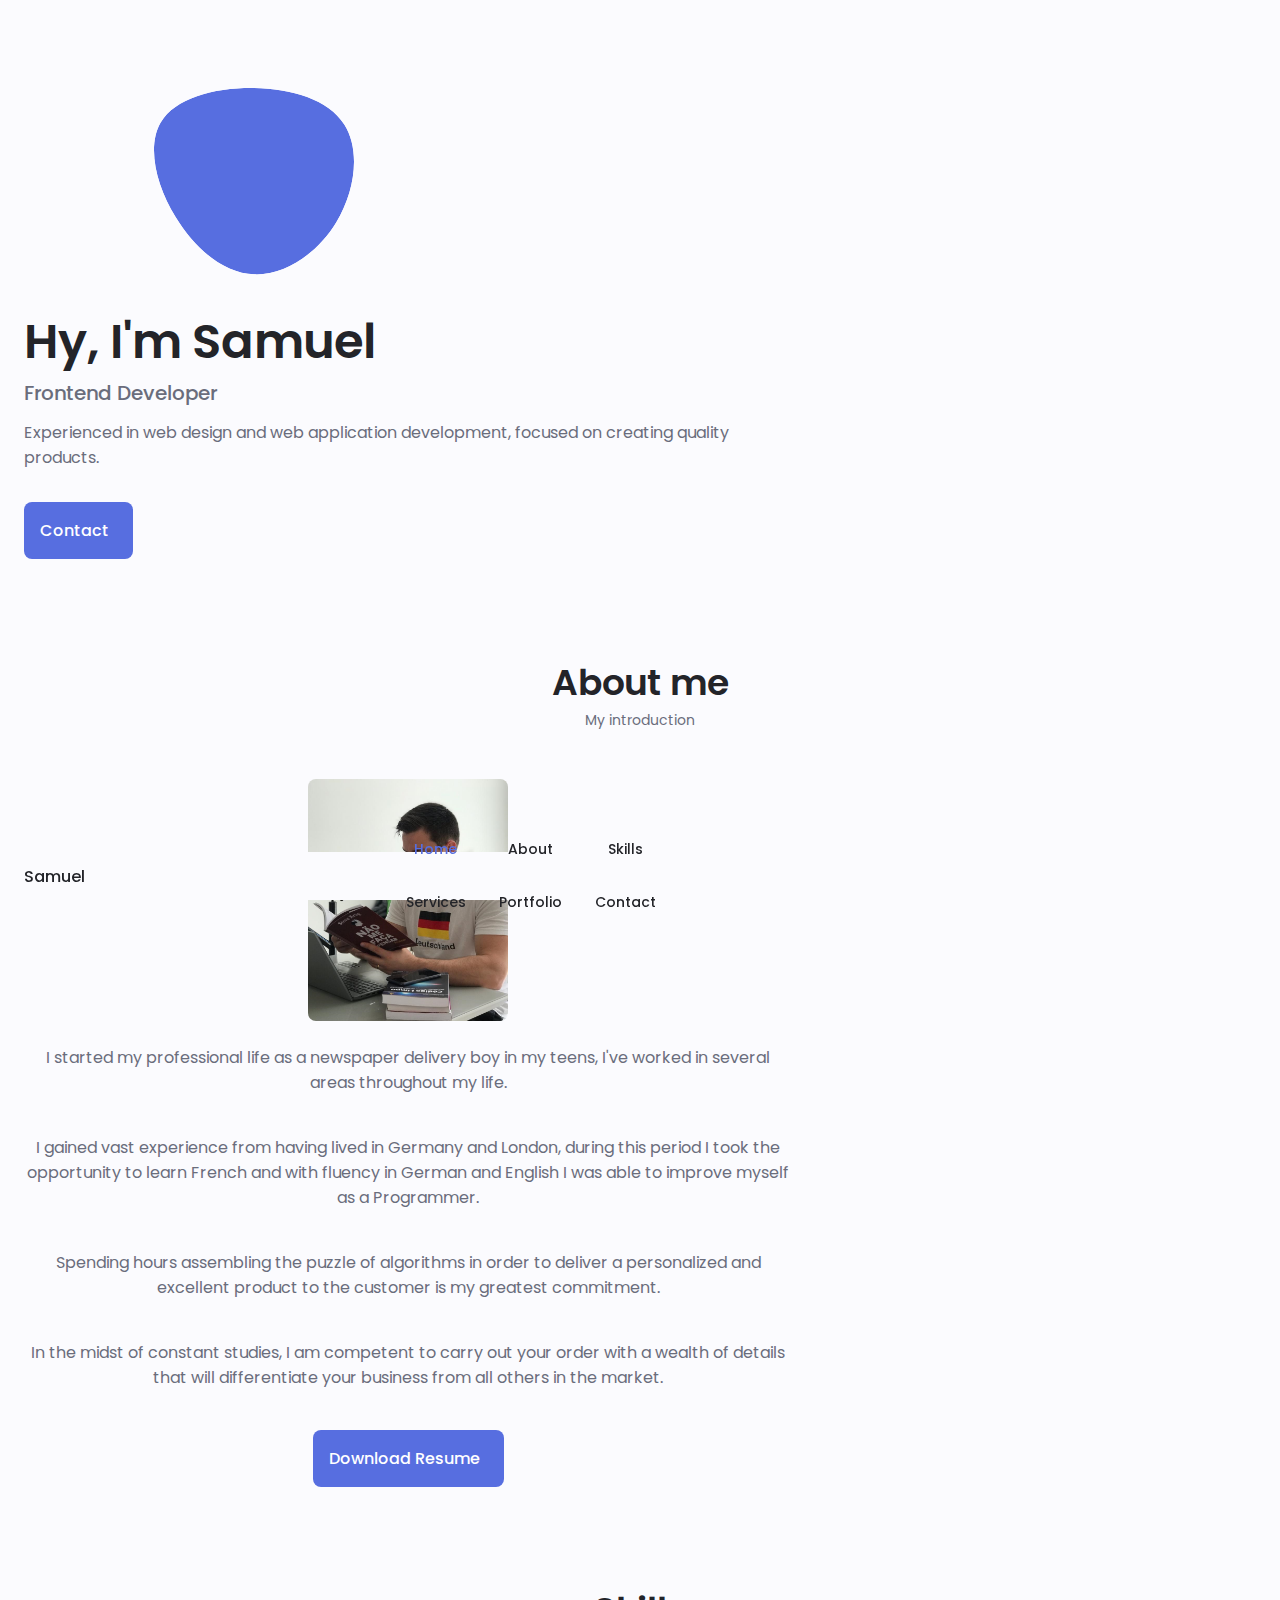
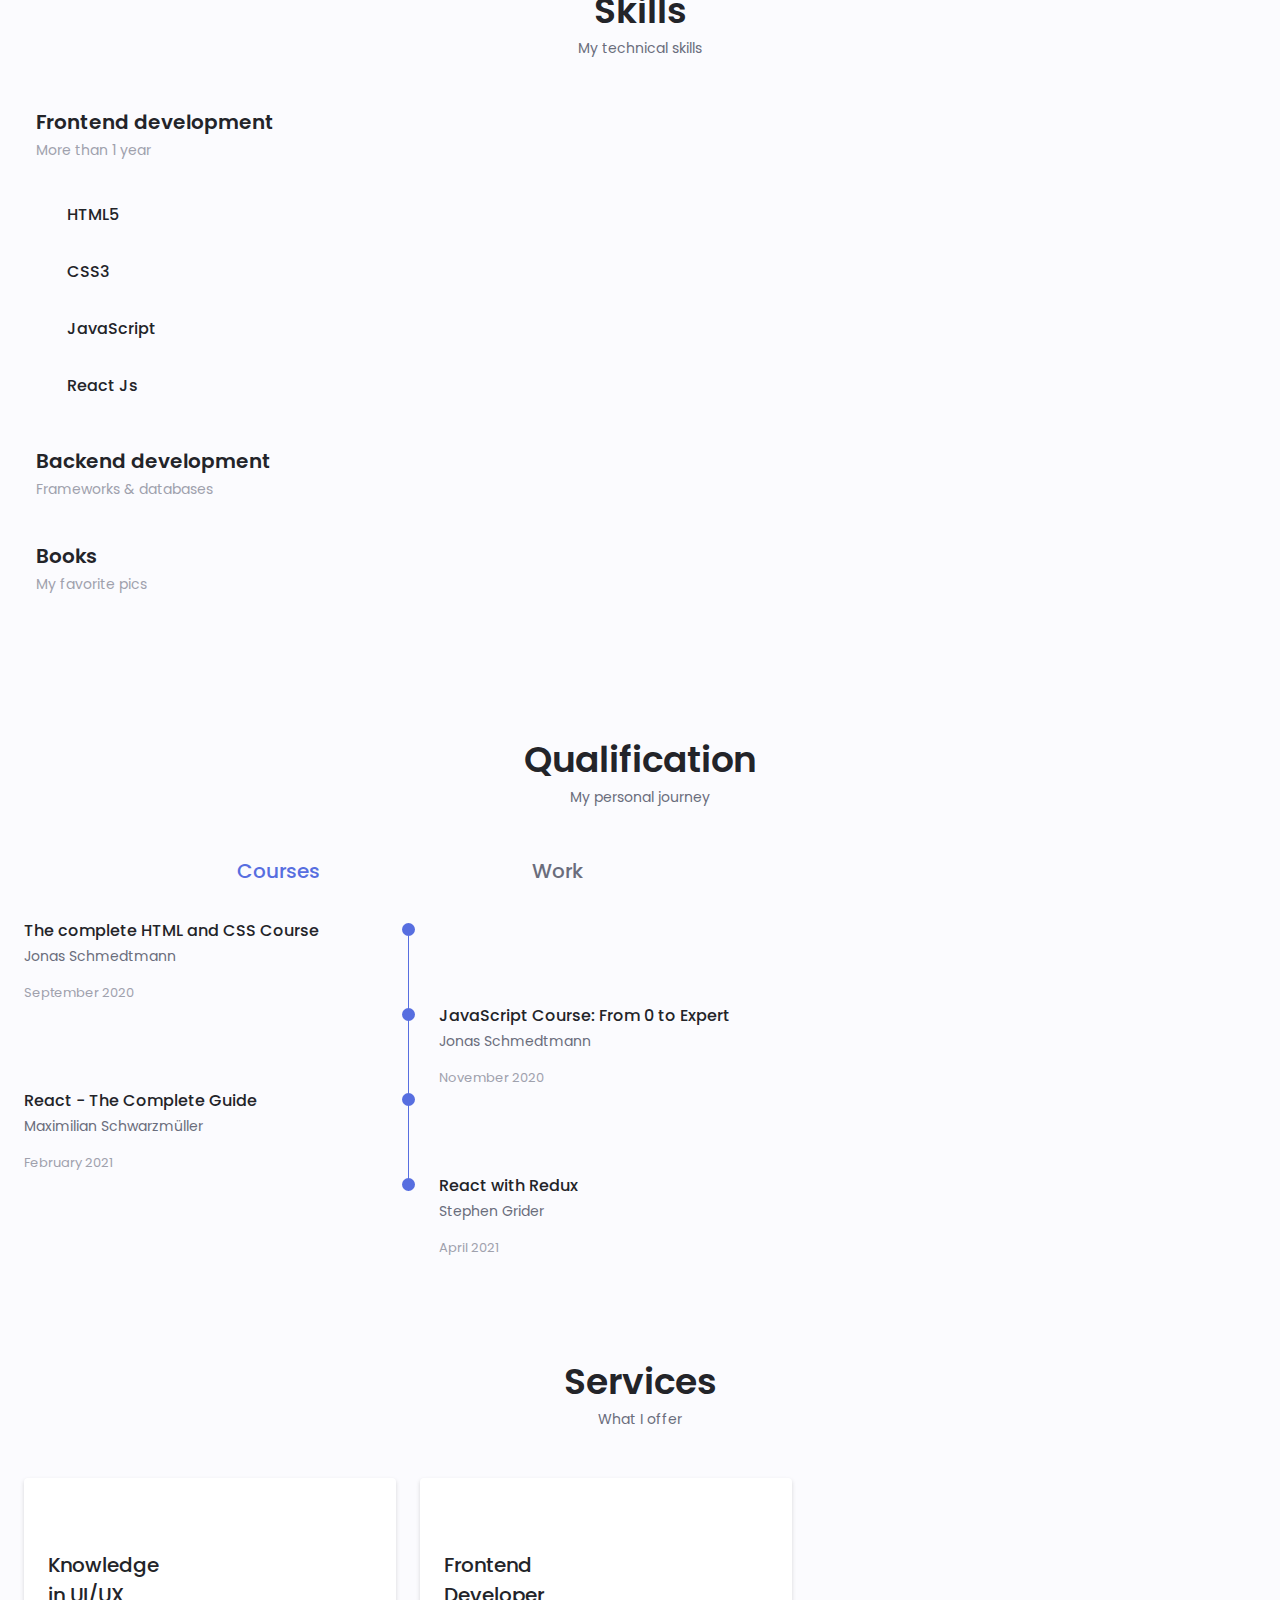
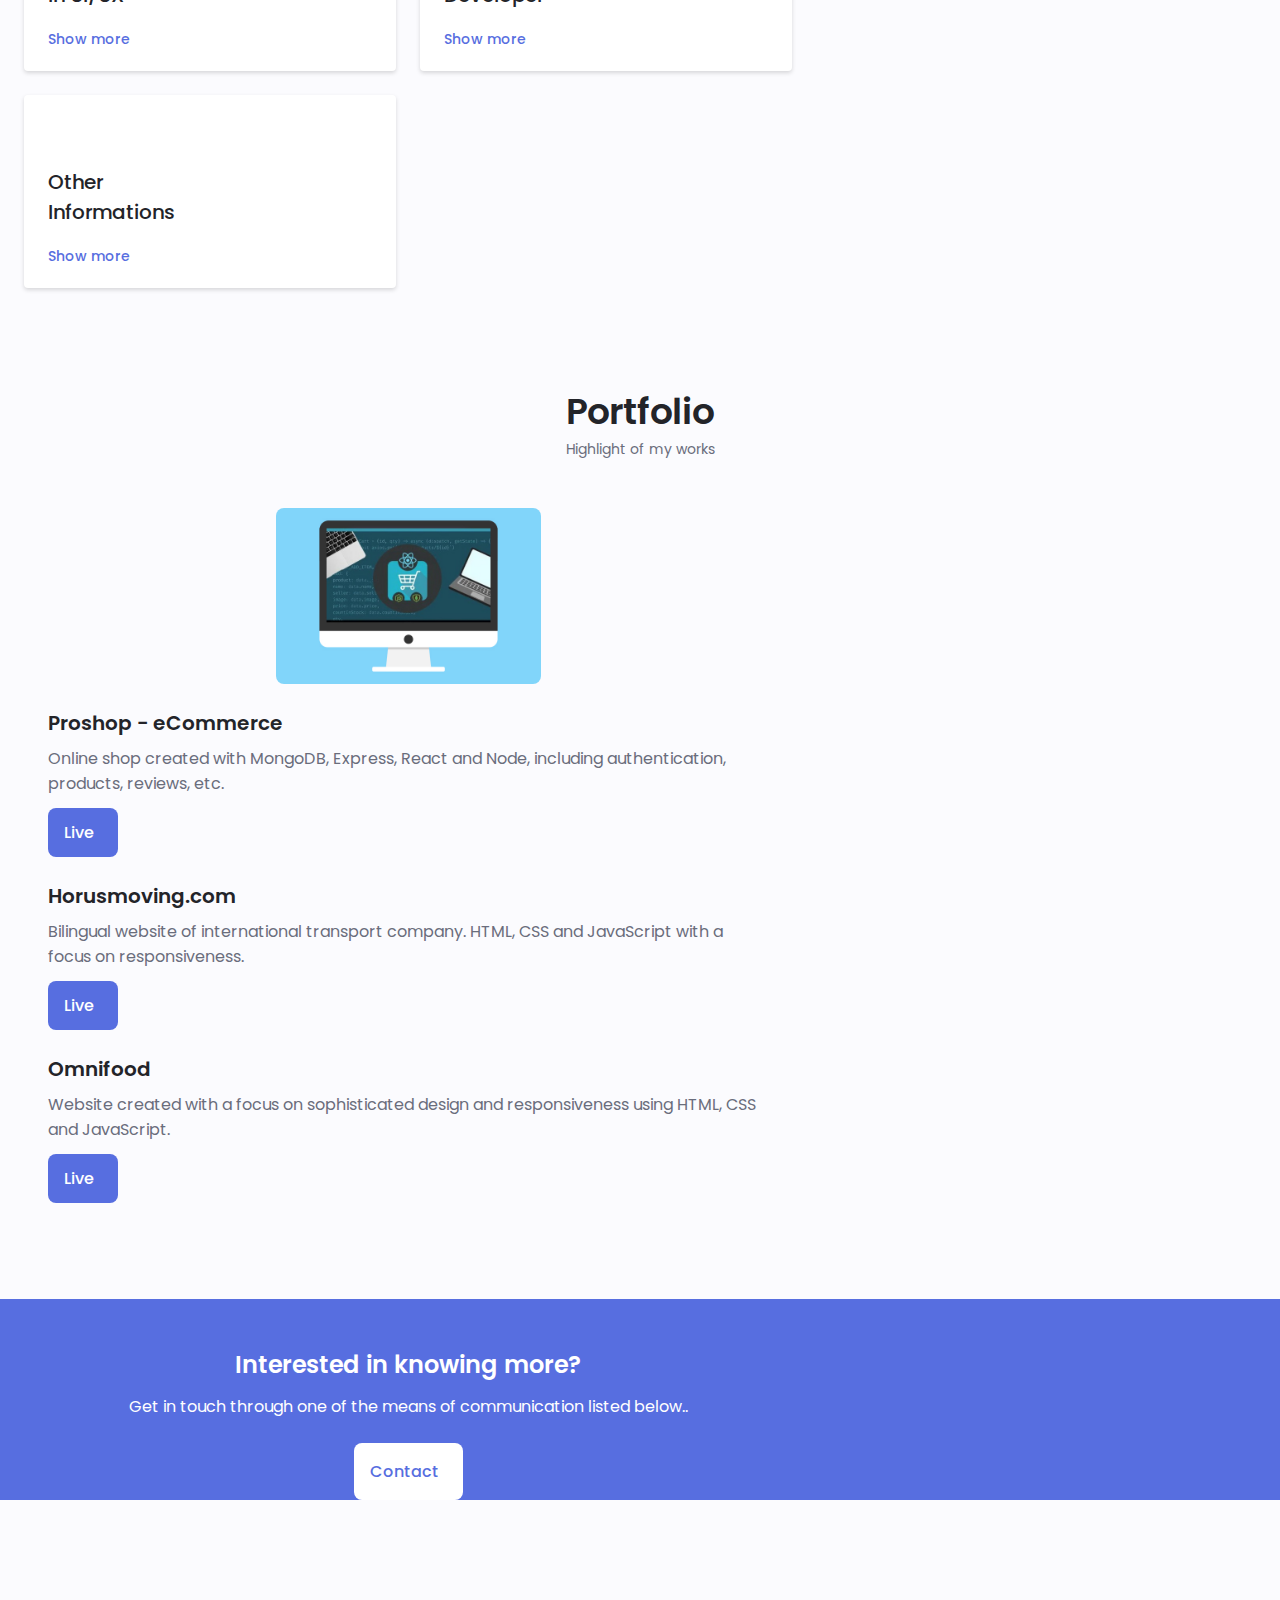
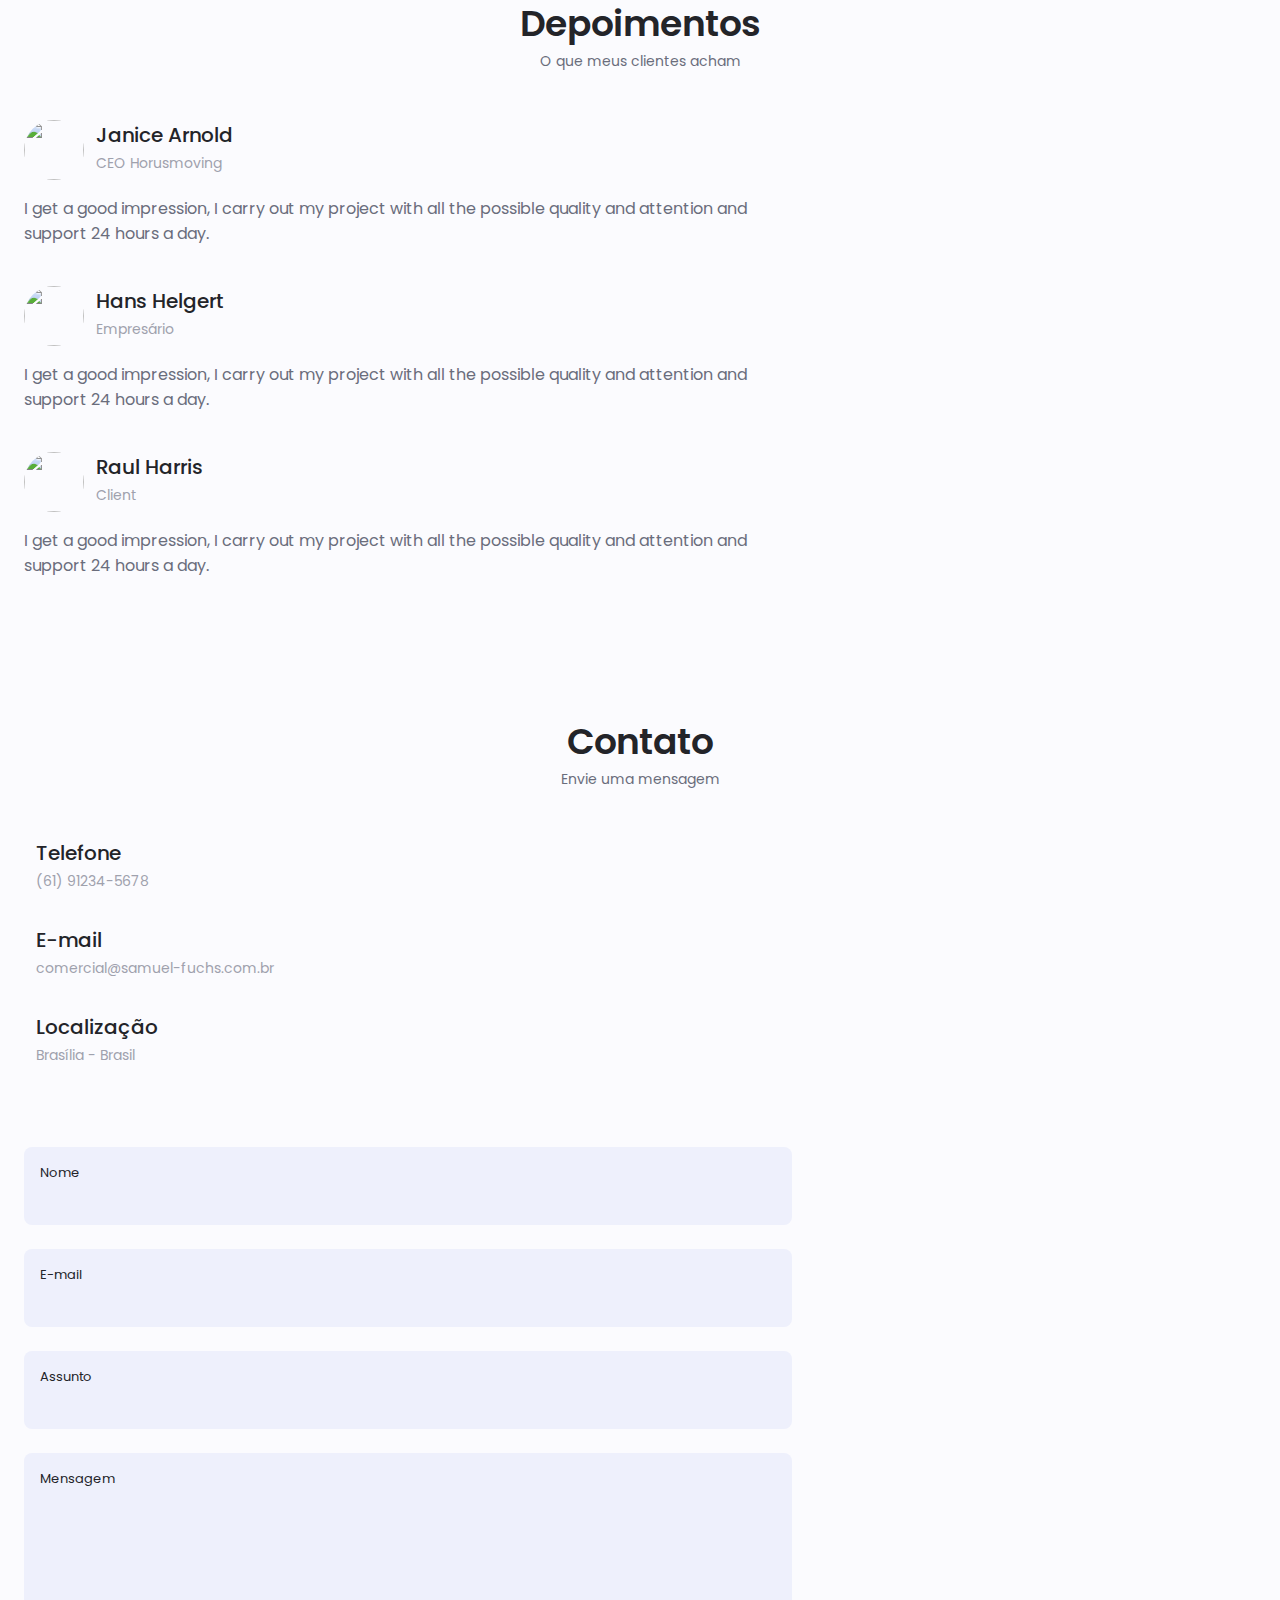
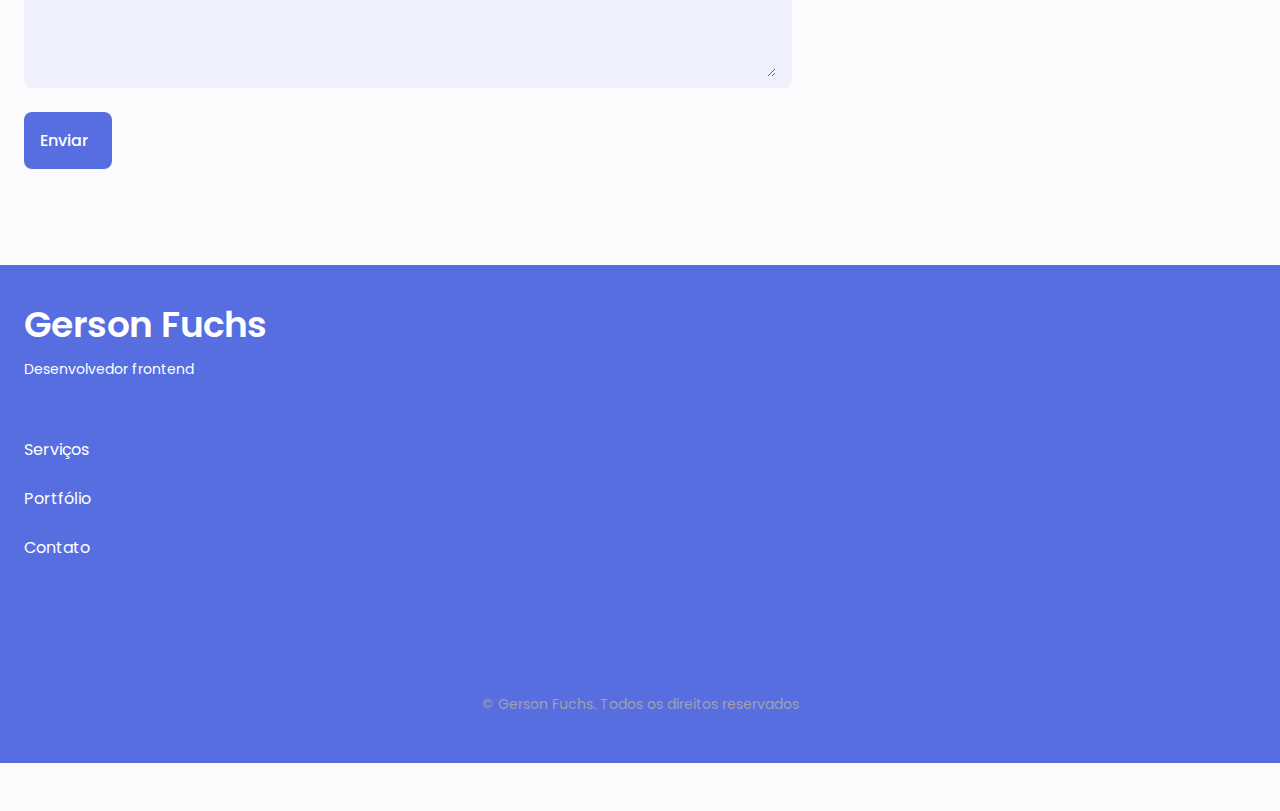
==== commit 3f4d9340: "pre contact section translated" ====
--- a/index.html
+++ b/index.html
@@ -501,8 +501,8 @@
 
       <!-- servicos -->
       <section class="services section" id="services">
-        <h2 class="section__title">Serviços</h2>
-        <span class="section__subtitle">O que ofereço</span>
+        <h2 class="section__title">Services</h2>
+        <span class="section__subtitle">What I offer</span>
 
         <div class="services__container container grid">
           <!-- service 1 -->
@@ -510,8 +510,8 @@
             <div>
               <i class="uil uil-web-grid services__icon"></i>
               <h3 class="services__title">
-                Conhecimento <br />
-                em UI/UX
+                Knowledge <br />
+                in UI/UX
               </h3>
             </div>
 
@@ -521,36 +521,36 @@
                 services__button
               "
             >
-              Mostrar mais
+              Show more
               <i class="uil uil-arrow-right button__icon"></i>
             </span>
 
             <div class="services__modal">
               <div class="services__modal-content">
                 <h4 class="services__modal-title">
-                  Conhecimento <br />
-                  em UI/UX
+                  Knowledge <br />
+                  in UI/UX
                 </h4>
                 <i class="uil uil-times services__modal-close"></i>
 
                 <ul class="services__modal-services grid">
                   <li class="services__modal-service">
                     <i class="uil uil-check-circle services__modal-icon"></i>
-                    <p>Desenvolvimento de interface de usuário.</p>
+                    <p>User Interface Development.</p>
                   </li>
                   <li class="services__modal-service">
                     <i class="uil uil-check-circle services__modal-icon"></i>
                     <p>
-                      Criação de sistemas de design (guias, componentes, etc.).
+                      Creation of design systems (guides, components, etc.).
                     </p>
                   </li>
                   <li class="services__modal-service">
                     <i class="uil uil-check-circle services__modal-icon"></i>
-                    <p>Criação de elementos de interação.</p>
-                  </li>
-                  <li class="services__modal-service">
-                    <i class="uil uil-check-circle services__modal-icon"></i>
-                    <p>Posicionamento da marca da empresa.</p>
+                    <p>Creating interaction elements.</p>
+                  </li>
+                  <li class="services__modal-service">
+                    <i class="uil uil-check-circle services__modal-icon"></i>
+                    <p>Positioning the company's brand.</p>
                   </li>
                 </ul>
               </div>
@@ -561,10 +561,7 @@
           <div class="services__content">
             <div>
               <i class="uil uil-arrow services__icon"></i>
-              <h3 class="services__title">
-                Desenvolvedor <br />
-                Frontend
-              </h3>
+              <h3 class="services__title">Frontend <br />Developer</h3>
             </div>
 
             <span
@@ -573,36 +570,34 @@
                 services__button
               "
             >
-              Mostrar mais
+              Show more
               <i class="uil uil-arrow-right button__icon"></i>
             </span>
 
             <div class="services__modal">
               <div class="services__modal-content">
                 <h4 class="services__modal-title">
-                  Desenvolvedor <br />
-                  Frontend
+                  Frontend <br />
+                  Developer
                 </h4>
                 <i class="uil uil-times services__modal-close"></i>
 
                 <ul class="services__modal-services grid">
                   <li class="services__modal-service">
                     <i class="uil uil-check-circle services__modal-icon"></i>
-                    <p>Desenvolvimento de aplicativos sofisticados.</p>
-                  </li>
-                  <li class="services__modal-service">
-                    <i class="uil uil-check-circle services__modal-icon"></i>
-                    <p>Integração de sistemas focados em usabilidade.</p>
-                  </li>
-                  <li class="services__modal-service">
-                    <i class="uil uil-check-circle services__modal-icon"></i>
-                    <p>Manutenção e melhorias em sites.</p>
-                  </li>
-                  <li class="services__modal-service">
-                    <i class="uil uil-check-circle services__modal-icon"></i>
-                    <p>
-                      Adaptação a dispositivos móveis com base na usabilidade.
-                    </p>
+                    <p>Sophisticated Application Development.</p>
+                  </li>
+                  <li class="services__modal-service">
+                    <i class="uil uil-check-circle services__modal-icon"></i>
+                    <p>Integration of usability-focused systems.</p>
+                  </li>
+                  <li class="services__modal-service">
+                    <i class="uil uil-check-circle services__modal-icon"></i>
+                    <p>Website maintenance and improvements.</p>
+                  </li>
+                  <li class="services__modal-service">
+                    <i class="uil uil-check-circle services__modal-icon"></i>
+                    <p>Adaptation to mobile devices based on usability.</p>
                   </li>
                 </ul>
               </div>
@@ -614,8 +609,8 @@
             <div>
               <i class="uil uil-pen services__icon"></i>
               <h3 class="services__title">
-                Outros <br />
-                Conhecimentos
+                Other <br />
+                Informations
               </h3>
             </div>
 
@@ -625,34 +620,34 @@
                 services__button
               "
             >
-              Mostrar mais
+              Show more
               <i class="uil uil-arrow-right button__icon"></i>
             </span>
 
             <div class="services__modal">
               <div class="services__modal-content">
                 <h4 class="services__modal-title">
-                  Outros <br />
-                  Conhecimentos
+                  Other <br />
+                  Informations
                 </h4>
                 <i class="uil uil-times services__modal-close"></i>
 
                 <ul class="services__modal-services grid">
                   <li class="services__modal-service">
                     <i class="uil uil-check-circle services__modal-icon"></i>
-                    <p>Fluência em inglês, alemão e português.</p>
-                  </li>
-                  <li class="services__modal-service">
-                    <i class="uil uil-check-circle services__modal-icon"></i>
-                    <p>Autodidata com uma paixão por aprender coisas novas.</p>
-                  </li>
-                  <li class="services__modal-service">
-                    <i class="uil uil-check-circle services__modal-icon"></i>
-                    <p>Prestativo e pontual.</p>
-                  </li>
-                  <li class="services__modal-service">
-                    <i class="uil uil-check-circle services__modal-icon"></i>
-                    <p>Adaptado ao trabalho remoto.</p>
+                    <p>Fluency in English, German and Portuguese.</p>
+                  </li>
+                  <li class="services__modal-service">
+                    <i class="uil uil-check-circle services__modal-icon"></i>
+                    <p>Self-taught with a passion for learning new things.</p>
+                  </li>
+                  <li class="services__modal-service">
+                    <i class="uil uil-check-circle services__modal-icon"></i>
+                    <p>Helpful and punctual.</p>
+                  </li>
+                  <li class="services__modal-service">
+                    <i class="uil uil-check-circle services__modal-icon"></i>
+                    <p>Adapted to remote work.</p>
                   </li>
                 </ul>
               </div>
@@ -664,7 +659,7 @@
       <!-- portfolio -->
       <section class="portfolio section" id="portfolio">
         <h2 class="section__title">Portfolio</h2>
-        <span class="section__subtitle">Destaque dos meus trabalhos</span>
+        <span class="section__subtitle">Highlight of my works</span>
 
         <div class="portfolio__container container swiper mySwiper">
           <div class="swiper-wrapper">
@@ -678,15 +673,15 @@
               <div class="portfolio__data">
                 <h3 class="portfolio__title">Proshop - eCommerce</h3>
                 <p class="portfolio__description">
-                  Loja feita com MongoDB, Express, React e Node, contendo
-                  autenticação, produtos, avaliações, etc.
+                  Online shop created with MongoDB, Express, React and Node,
+                  including authentication, products, reviews, etc.
                 </p>
                 <a
                   href="https://phoshopapp-fuchs.herokuapp.com/"
                   target="_blank"
                   class="button button--flex button--small portfolio__button"
                 >
-                  Visitar
+                  Live
                   <i class="uil uil-arrow-right button__icon"></i>
                 </a>
               </div>
@@ -702,15 +697,15 @@
               <div class="portfolio__data">
                 <h3 class="portfolio__title">Horusmoving.com</h3>
                 <p class="portfolio__description">
-                  Website bilingual de empresa de transporte internacional.
-                  HTML, CSS e JavaScript com foco em responsividade.
+                  Bilingual website of international transport company. HTML,
+                  CSS and JavaScript with a focus on responsiveness.
                 </p>
                 <a
                   href="https://horusmoving.com/"
                   target="_blank"
                   class="button button--flex button--small portfolio__button"
                 >
-                  Visitar
+                  Live
                   <i class="uil uil-arrow-right button__icon"></i>
                 </a>
               </div>
@@ -726,15 +721,15 @@
               <div class="portfolio__data">
                 <h3 class="portfolio__title">Omnifood</h3>
                 <p class="portfolio__description">
-                  Website criado com foco em design sofisticado e responsividade
-                  usando HTML, CSS e JavaScript.
+                  Website created with a focus on sophisticated design and
+                  responsiveness using HTML, CSS and JavaScript.
                 </p>
                 <a
                   href="https://samuel-fuchs.com.br/omnifood/"
                   target="_blank"
                   class="button button--flex button--small portfolio__button"
                 >
-                  Visitar
+                  Live
                   <i class="uil uil-arrow-right button__icon"></i>
                 </a>
               </div>
@@ -756,13 +751,13 @@
         <div class="project__bg">
           <div class="project__container container grid">
             <div class="project__data">
-              <h2 class="project__title">Interessado em saber mais?</h2>
+              <h2 class="project__title">Interested in knowing more?</h2>
               <p class="project__description">
-                Entre em contato através de um dos meios de comunicação listados
-                abaixo.
+                Get in touch through one of the means of communication listed
+                below..
               </p>
               <a href="#contact" class="button button--flex button--white">
-                Contato
+                Contact
                 <i class="uil uil-message project__icon button__icon"></i>
               </a>
             </div>
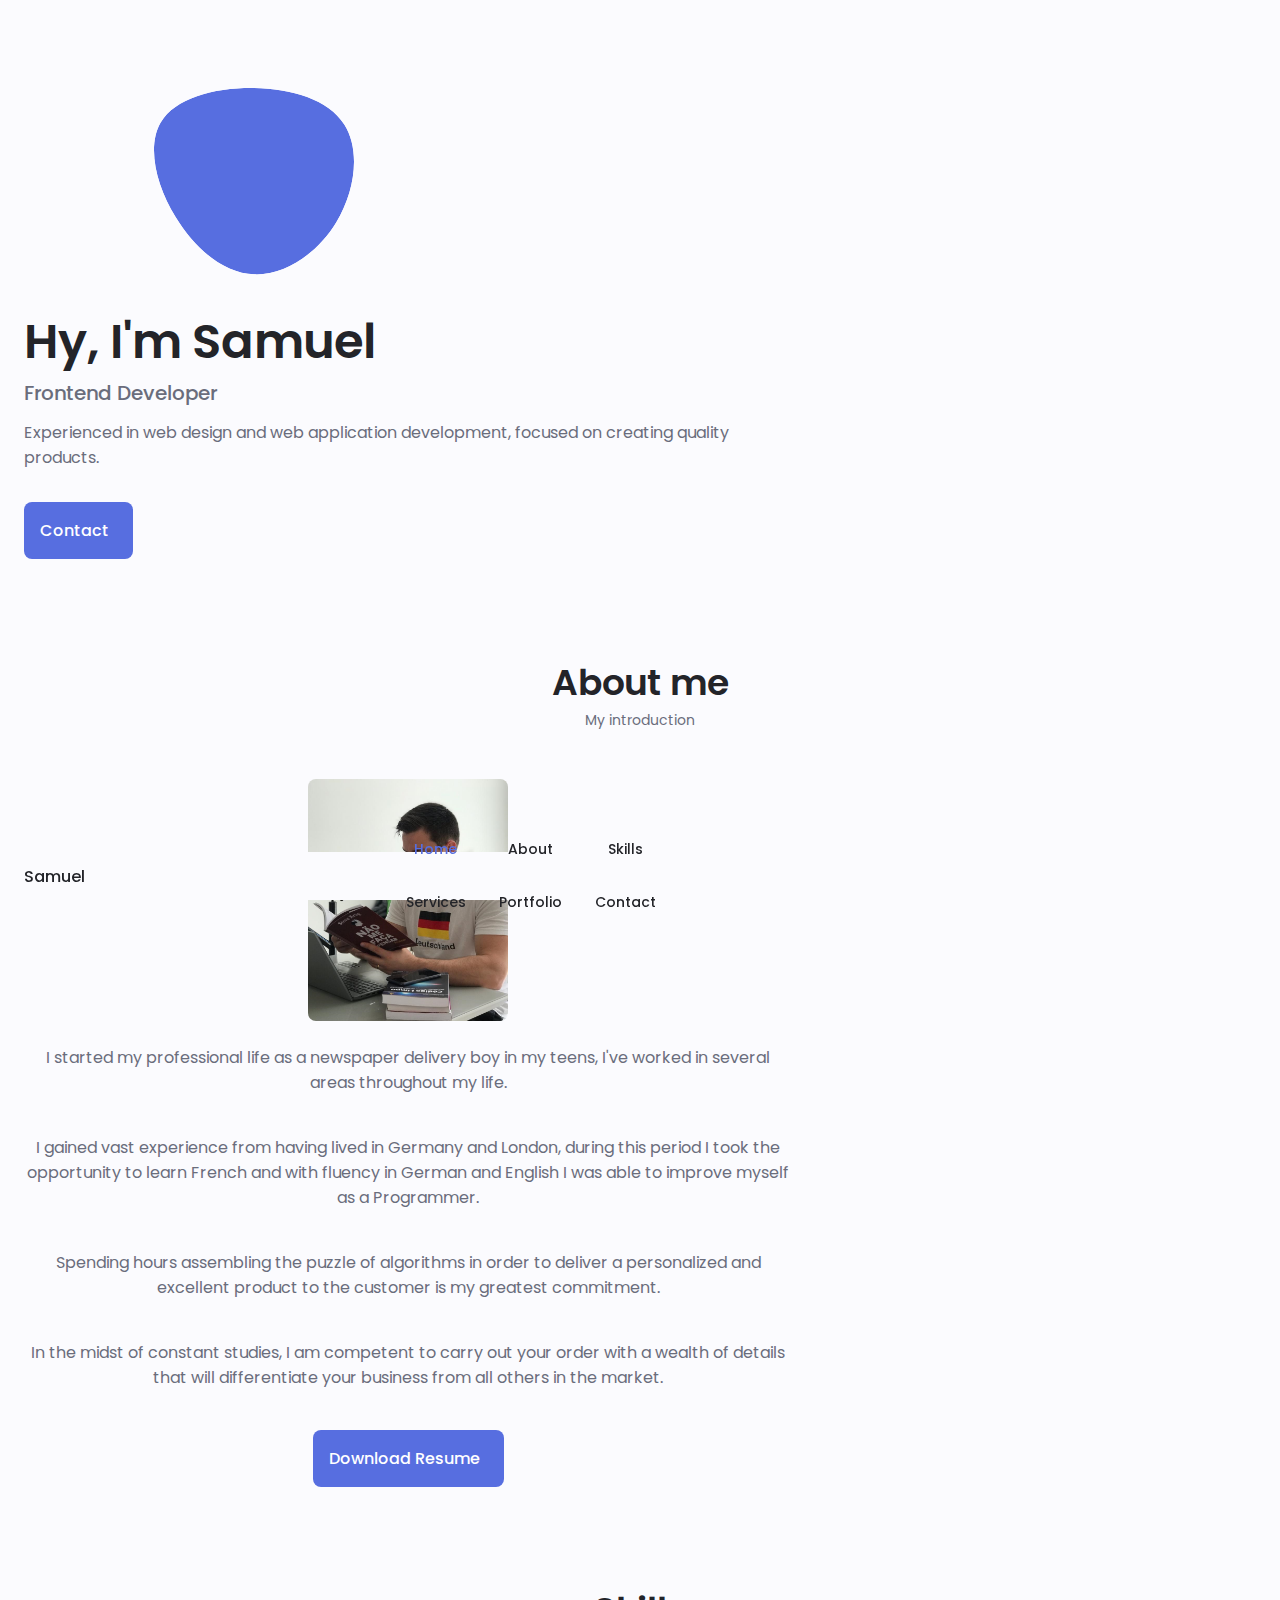
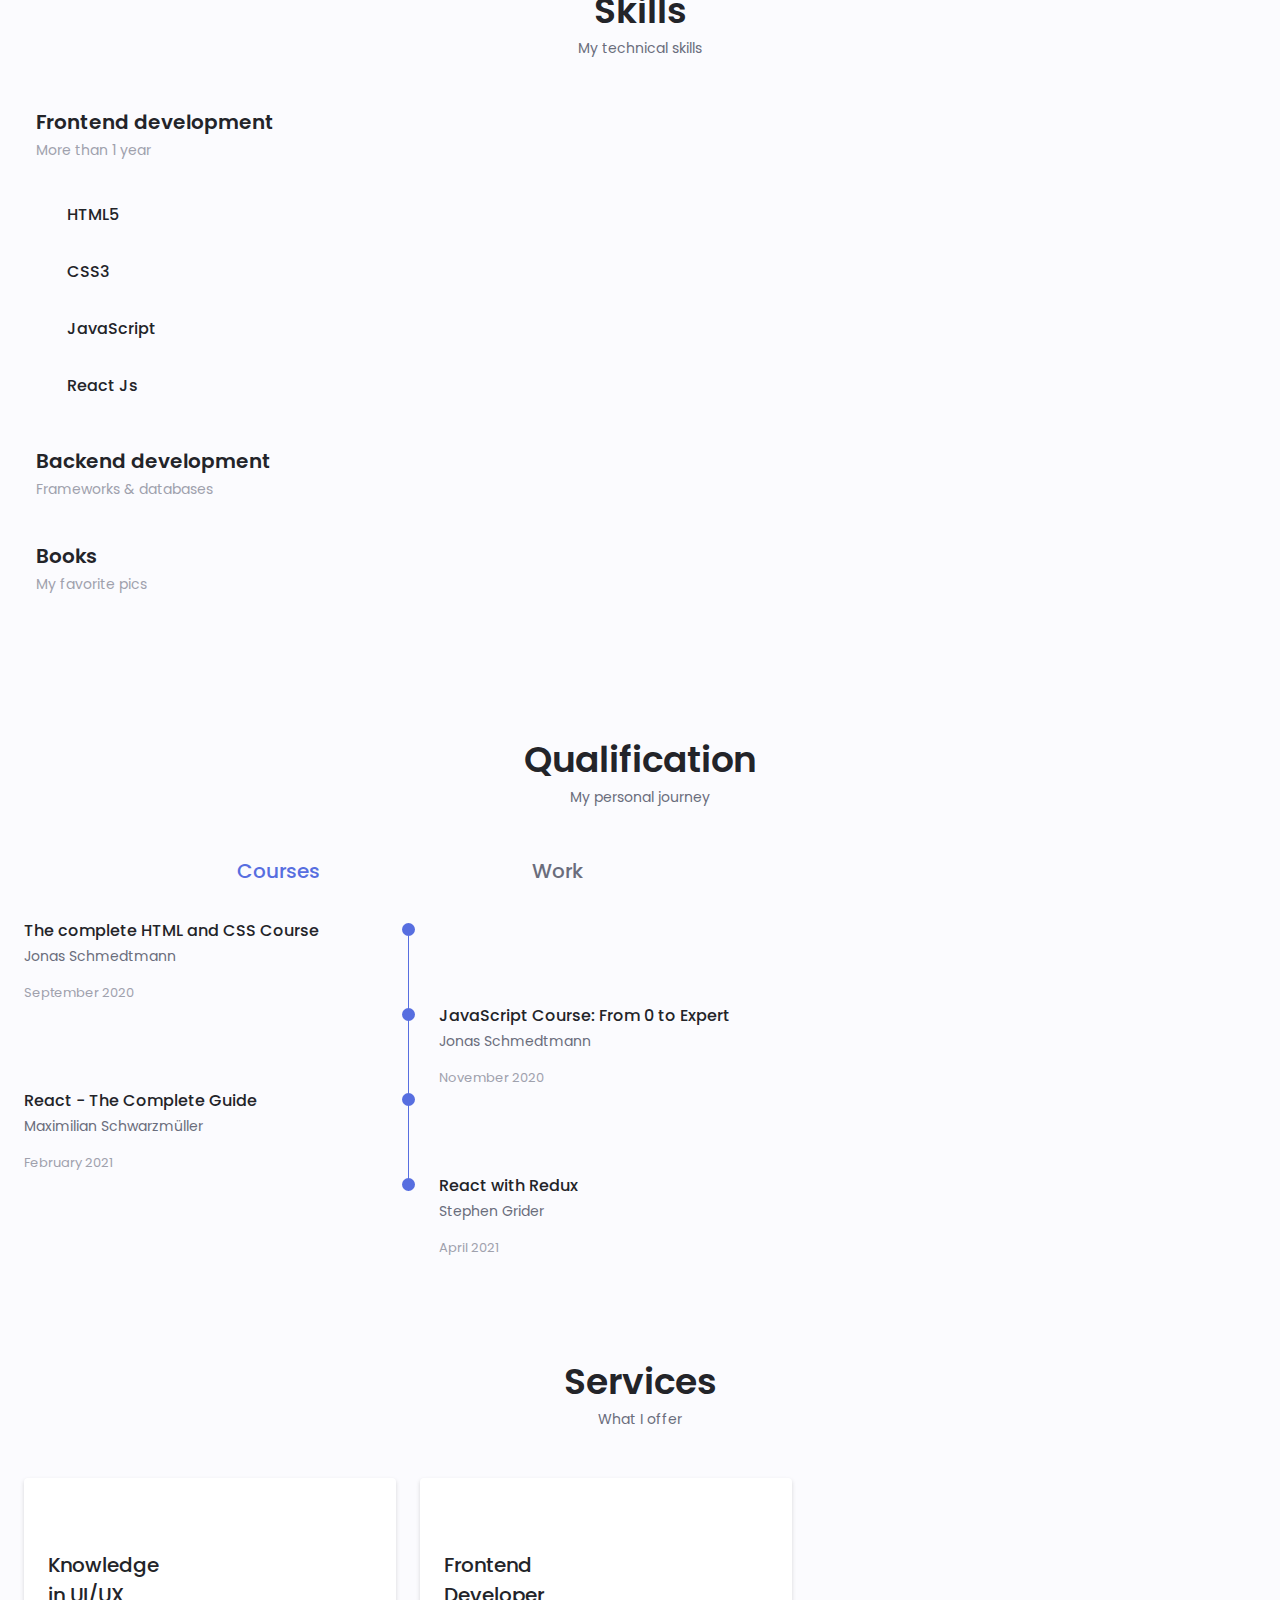
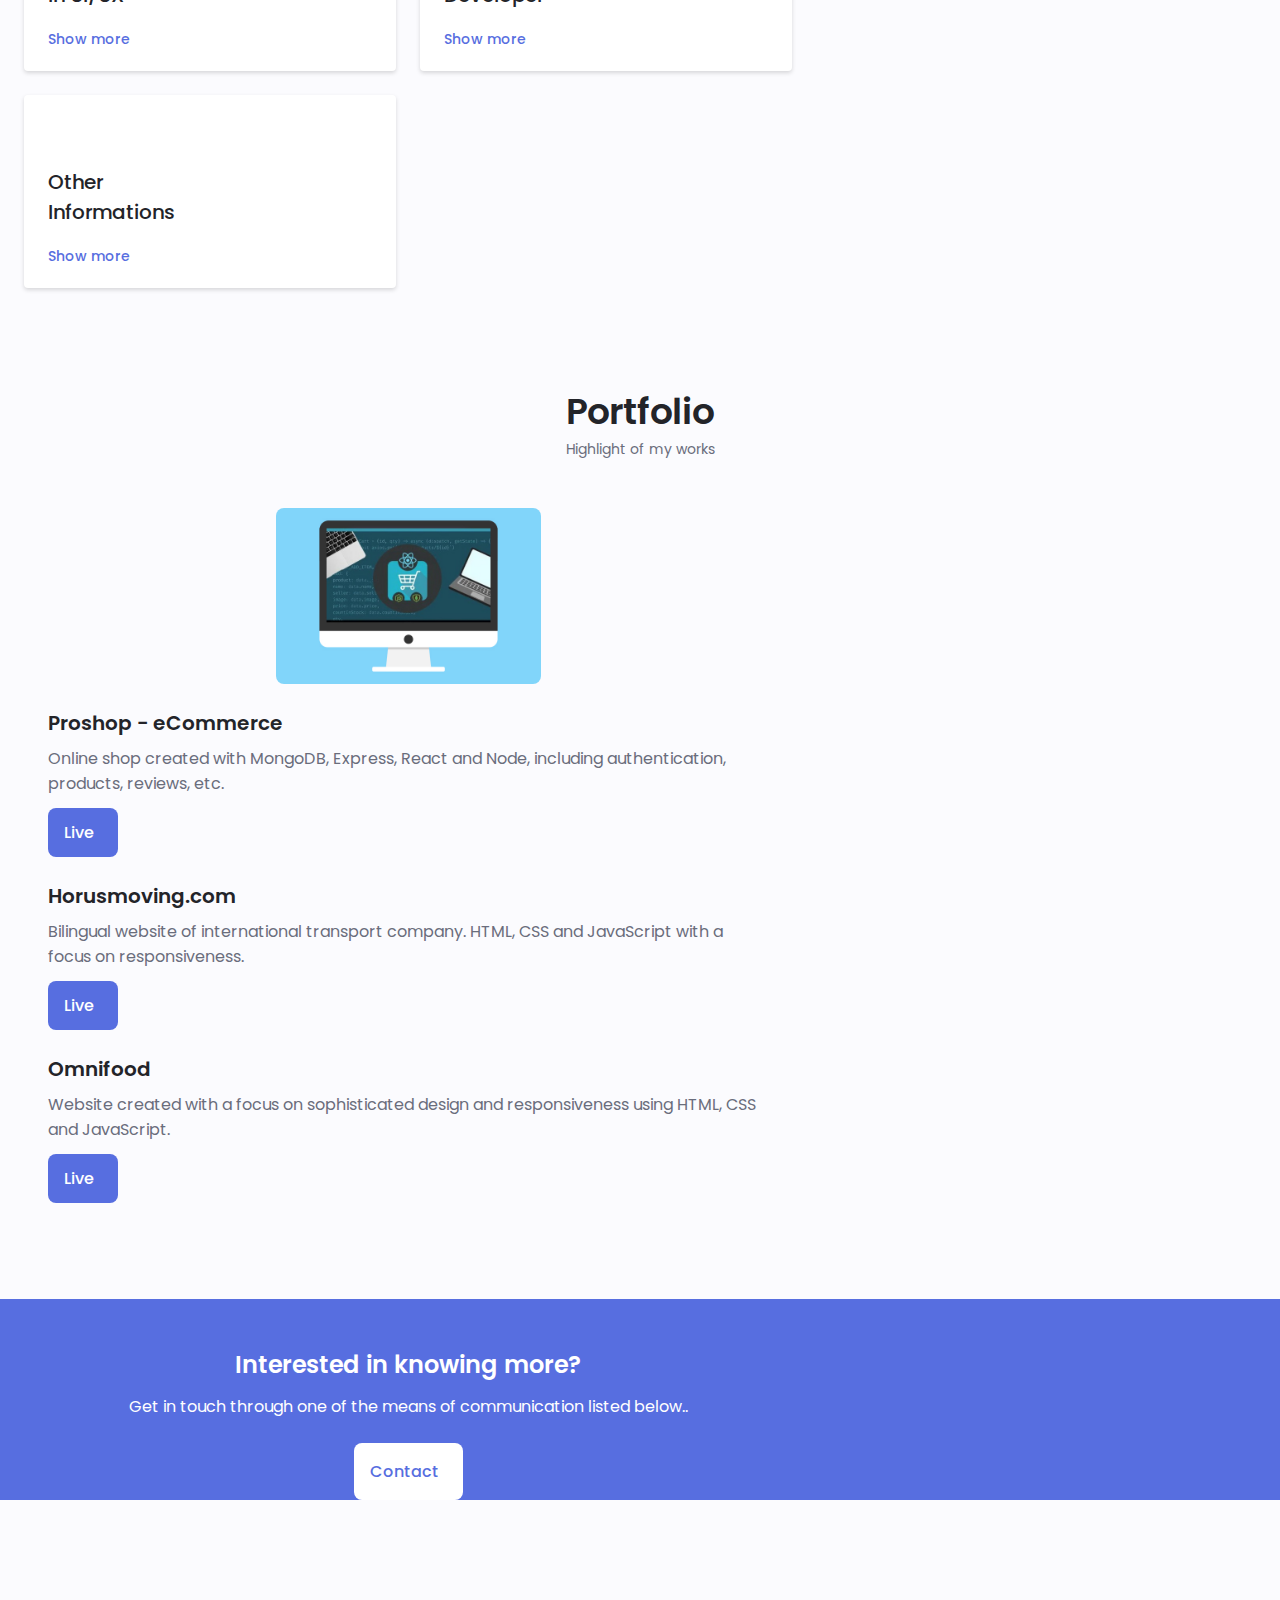
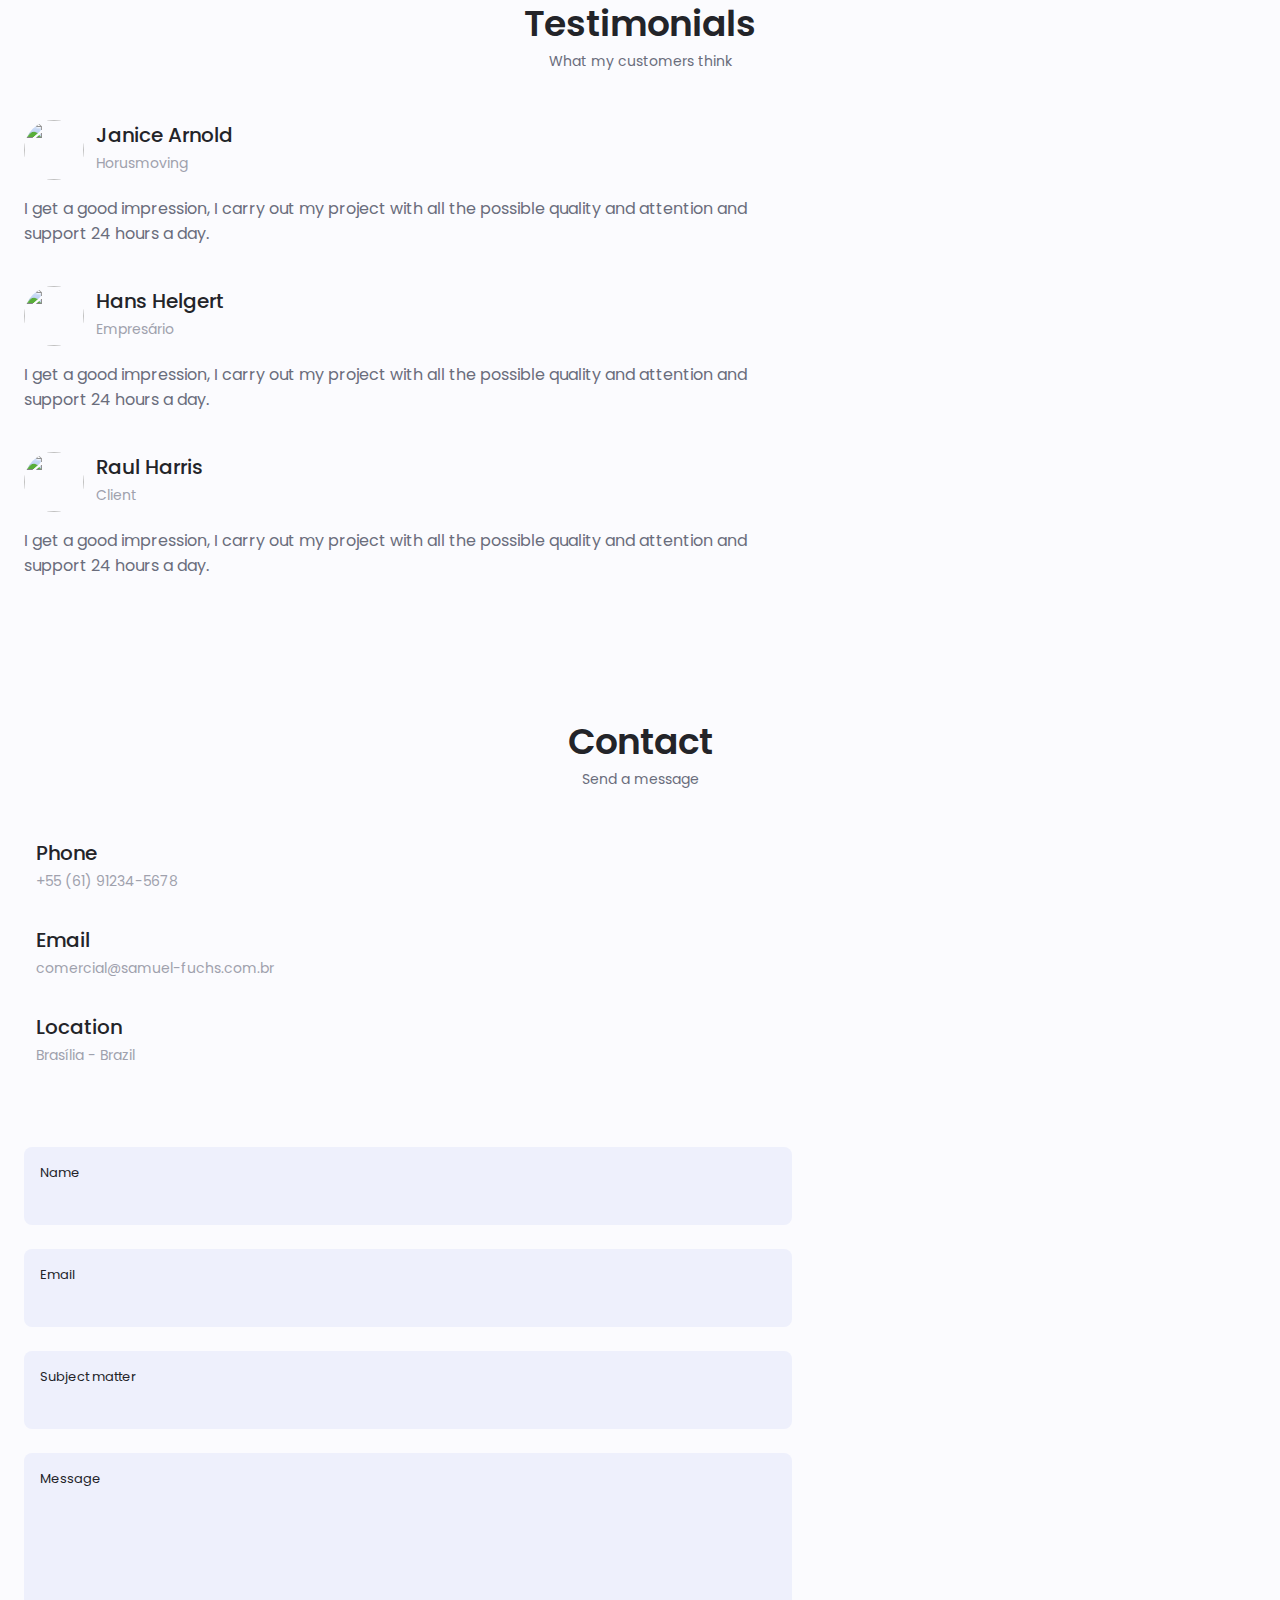
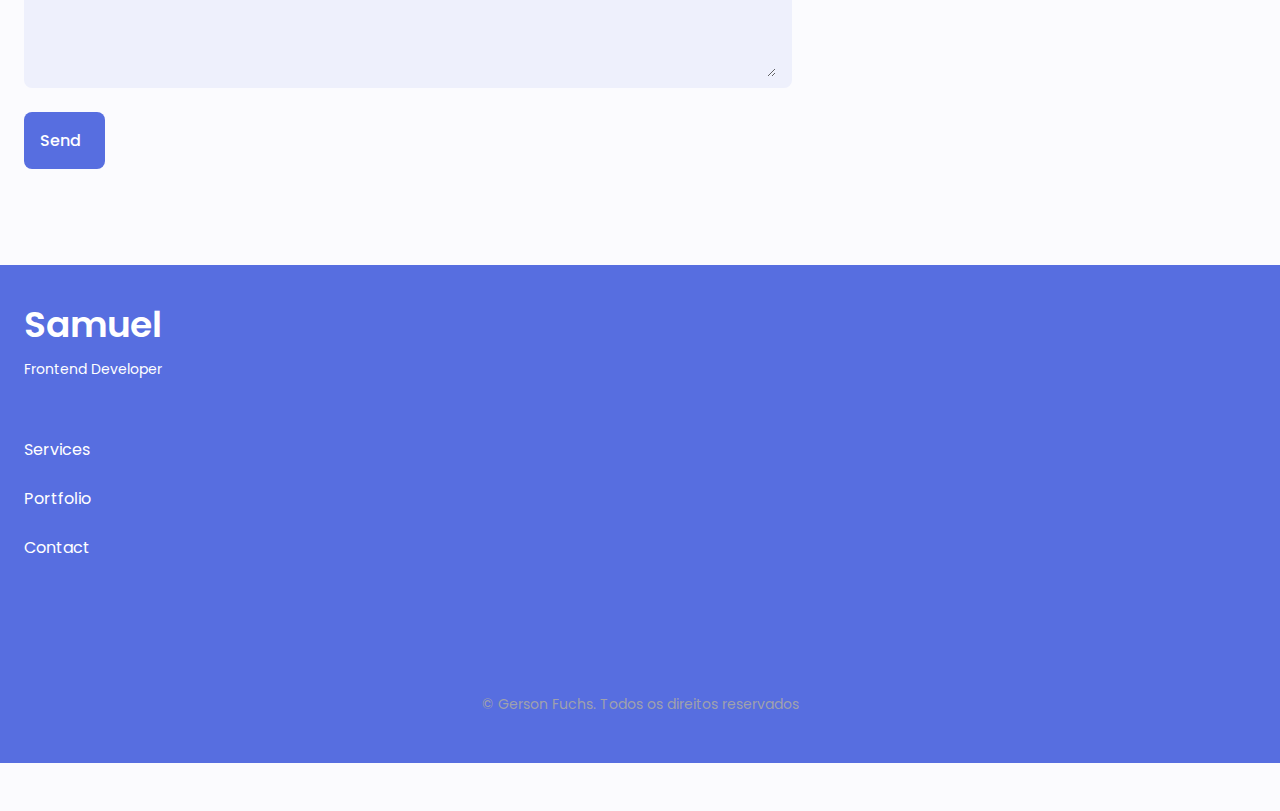
==== commit 9934b706: "footer translated" ====
--- a/index.html
+++ b/index.html
@@ -767,8 +767,8 @@
 
       <!-- testimonial -->
       <section class="testimonial section">
-        <h2 class="section__title">Depoimentos</h2>
-        <span class="section__subtitle">O que meus clientes acham</span>
+        <h2 class="section__title">Testimonials</h2>
+        <span class="section__subtitle">What my customers think</span>
 
         <div class="testimonial__container container swiper mySwiper">
           <div class="swiper-wrapper">
@@ -784,7 +784,7 @@
 
                   <div>
                     <h3 class="testimonial__name">Janice Arnold</h3>
-                    <span class="testimonial__client">CEO Horusmoving</span>
+                    <span class="testimonial__client">Horusmoving</span>
                   </div>
                 </div>
 
@@ -871,8 +871,8 @@
 
       <!-- contato -->
       <section class="contact section" id="contact">
-        <h2 class="section__title">Contato</h2>
-        <span class="section__subtitle">Envie uma mensagem</span>
+        <h2 class="section__title">Contact</h2>
+        <span class="section__subtitle">Send a message</span>
 
         <div class="contact__container container grid">
           <div>
@@ -880,15 +880,15 @@
               <i class="uil uil-phone contact__icon"></i>
 
               <div>
-                <h3 class="contact__title">Telefone</h3>
-                <span class="contact__subtitle">(61) 91234-5678</span>
+                <h3 class="contact__title">Phone</h3>
+                <span class="contact__subtitle">+55 (61) 91234-5678</span>
               </div>
             </div>
             <div class="contact__information">
               <i class="uil uil-envelope contact__icon"></i>
 
               <div>
-                <h3 class="contact__title">E-mail</h3>
+                <h3 class="contact__title">Email</h3>
                 <span class="contact__subtitle"
                   >comercial@samuel-fuchs.com.br</span
                 >
@@ -899,8 +899,8 @@
               <i class="uil uil-map-marker contact__icon"></i>
 
               <div>
-                <h3 class="contact__title">Localização</h3>
-                <span class="contact__subtitle">Brasília - Brasil</span>
+                <h3 class="contact__title">Location</h3>
+                <span class="contact__subtitle">Brasília - Brazil</span>
               </div>
             </div>
           </div>
@@ -908,20 +908,20 @@
           <form action="" class="contact__form grid">
             <div class="contact__inputs grid">
               <div class="contact__content">
-                <label for="" class="contact__label">Nome</label>
+                <label for="" class="contact__label">Name</label>
                 <input type="text" class="contact__input" />
               </div>
               <div class="contact__content">
-                <label for="" class="contact__label">E-mail</label>
+                <label for="" class="contact__label">Email</label>
                 <input type="email" class="contact__input" />
               </div>
             </div>
             <div class="contact__content">
-              <label for="" class="contact__label">Assunto</label>
+              <label for="" class="contact__label">Subject matter</label>
               <input type="text" class="contact__input" />
             </div>
             <div class="contact__content">
-              <label for="" class="contact__label">Mensagem</label>
+              <label for="" class="contact__label">Message</label>
               <textarea
                 name=""
                 id=""
@@ -933,7 +933,7 @@
 
             <div>
               <a href="#" class="button button--flex">
-                Enviar
+                Send
                 <i class="uil uil-message button__icon"></i
               ></a>
             </div>
@@ -947,19 +947,19 @@
       <div class="footer__bg">
         <div class="footer__container container grid">
           <div>
-            <h1 class="footer__title">Gerson Fuchs</h1>
-            <span class="footer__subtitle">Desenvolvedor frontend</span>
+            <h1 class="footer__title">Samuel</h1>
+            <span class="footer__subtitle">Frontend Developer</span>
           </div>
 
           <ul class="footer__links">
             <li>
-              <a href="#services" class="footer__link">Serviços</a>
+              <a href="#services" class="footer__link">Services</a>
             </li>
             <li>
-              <a href="#portfolio" class="footer__link">Portfólio</a>
+              <a href="#portfolio" class="footer__link">Portfolio</a>
             </li>
             <li>
-              <a href="#contact" class="footer__link">Contato</a>
+              <a href="#contact" class="footer__link">Contact</a>
             </li>
           </ul>
 
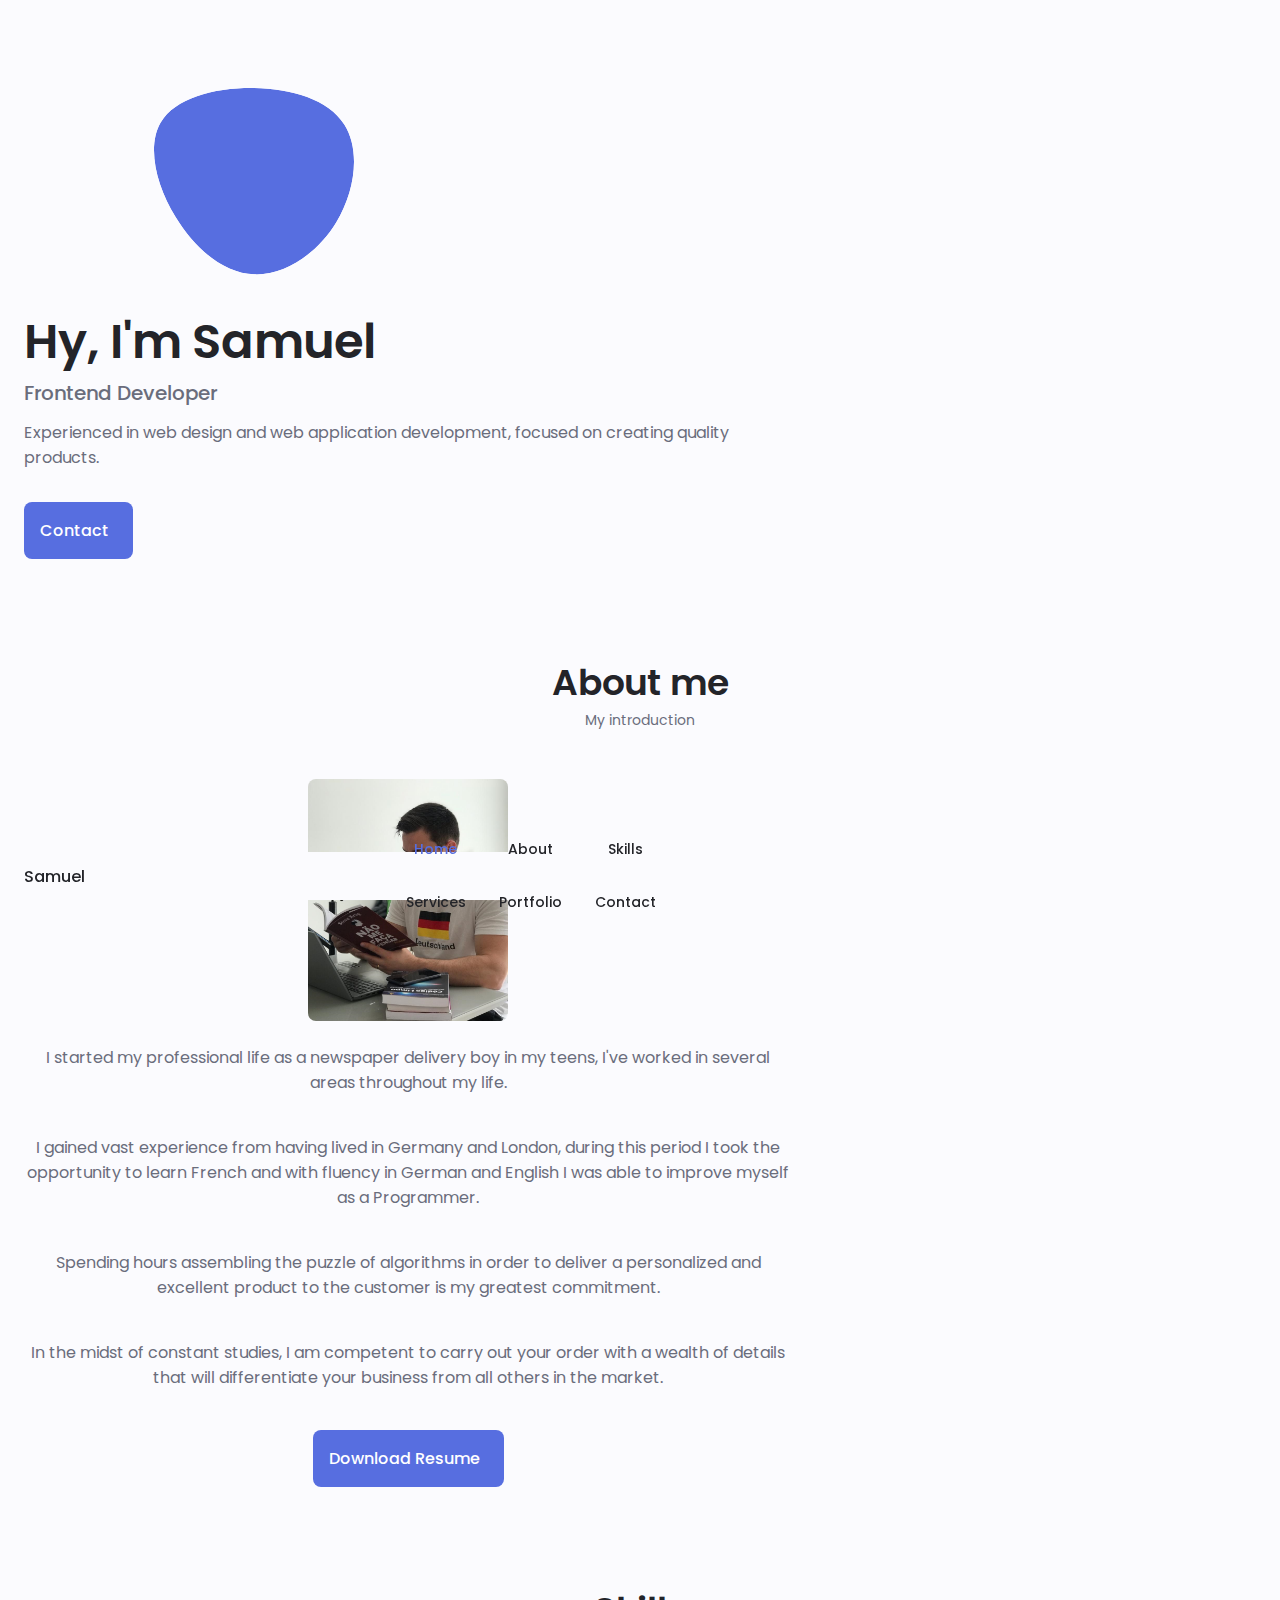
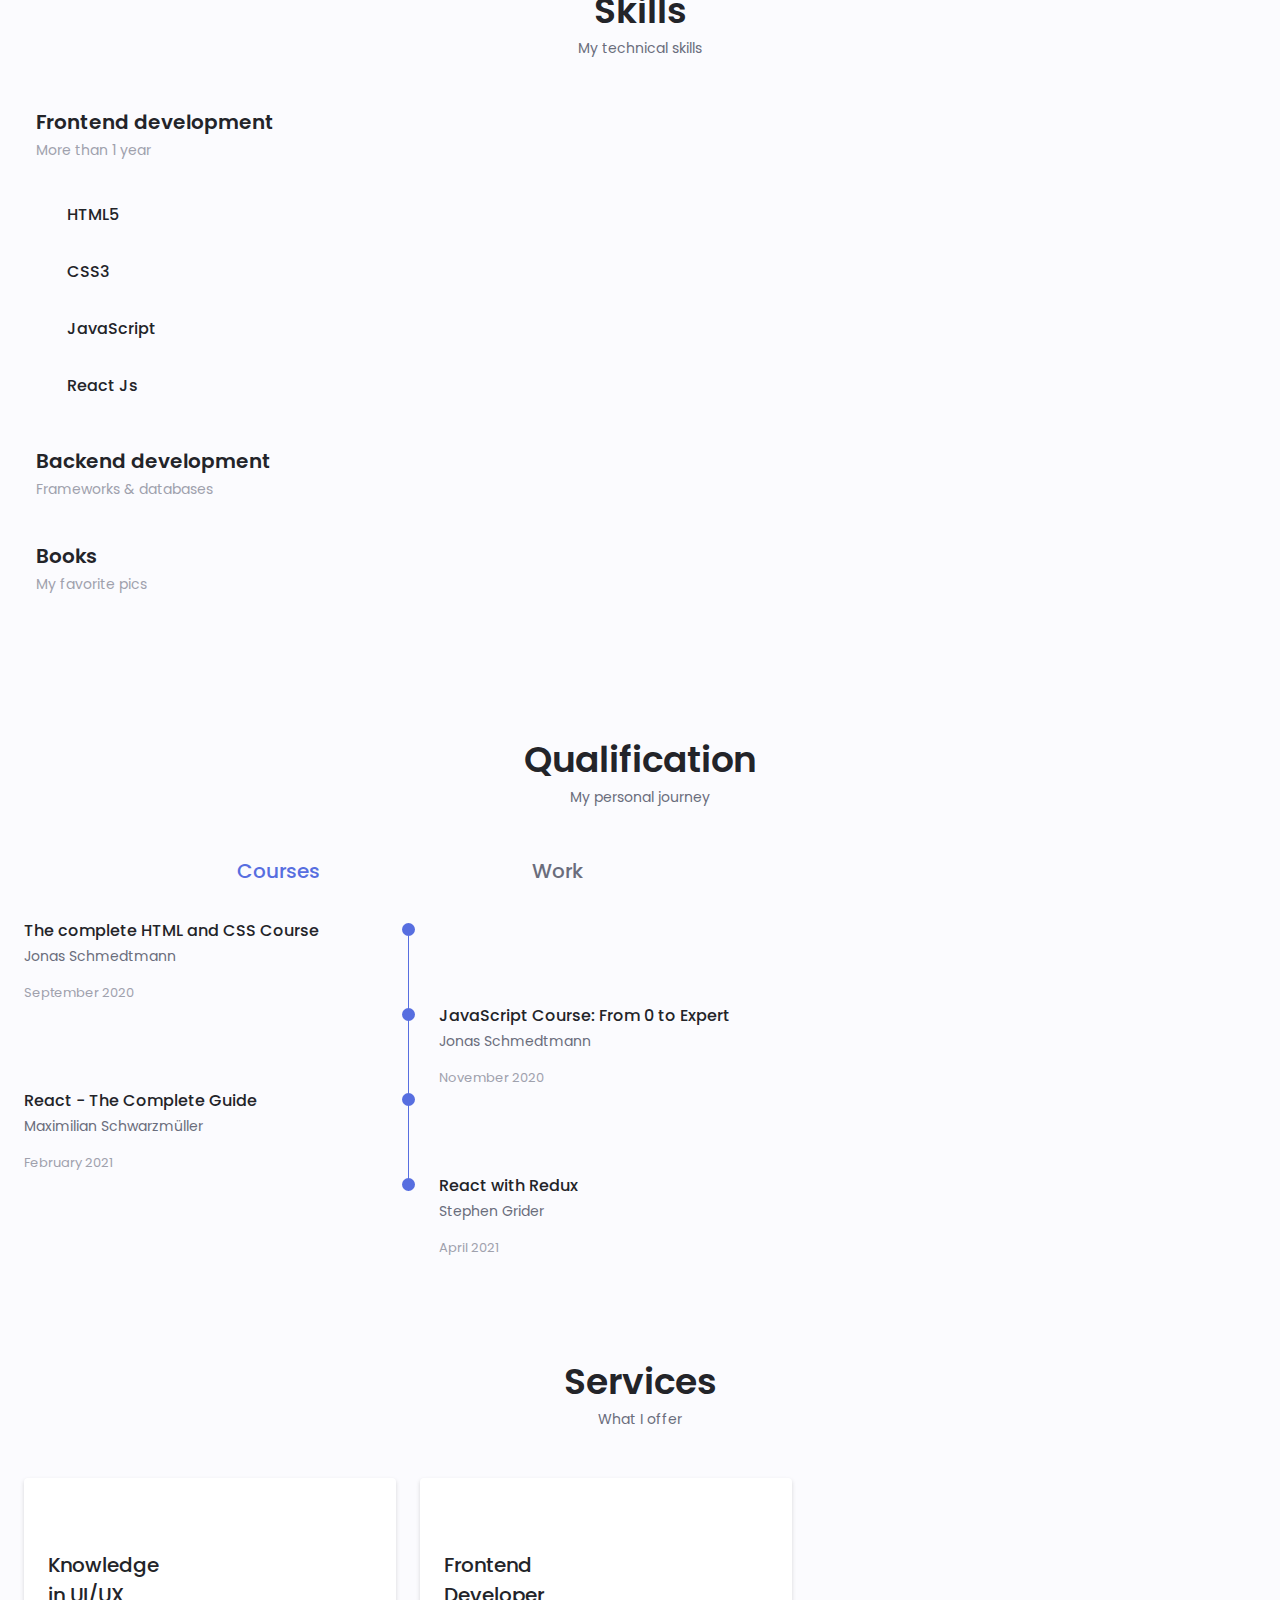
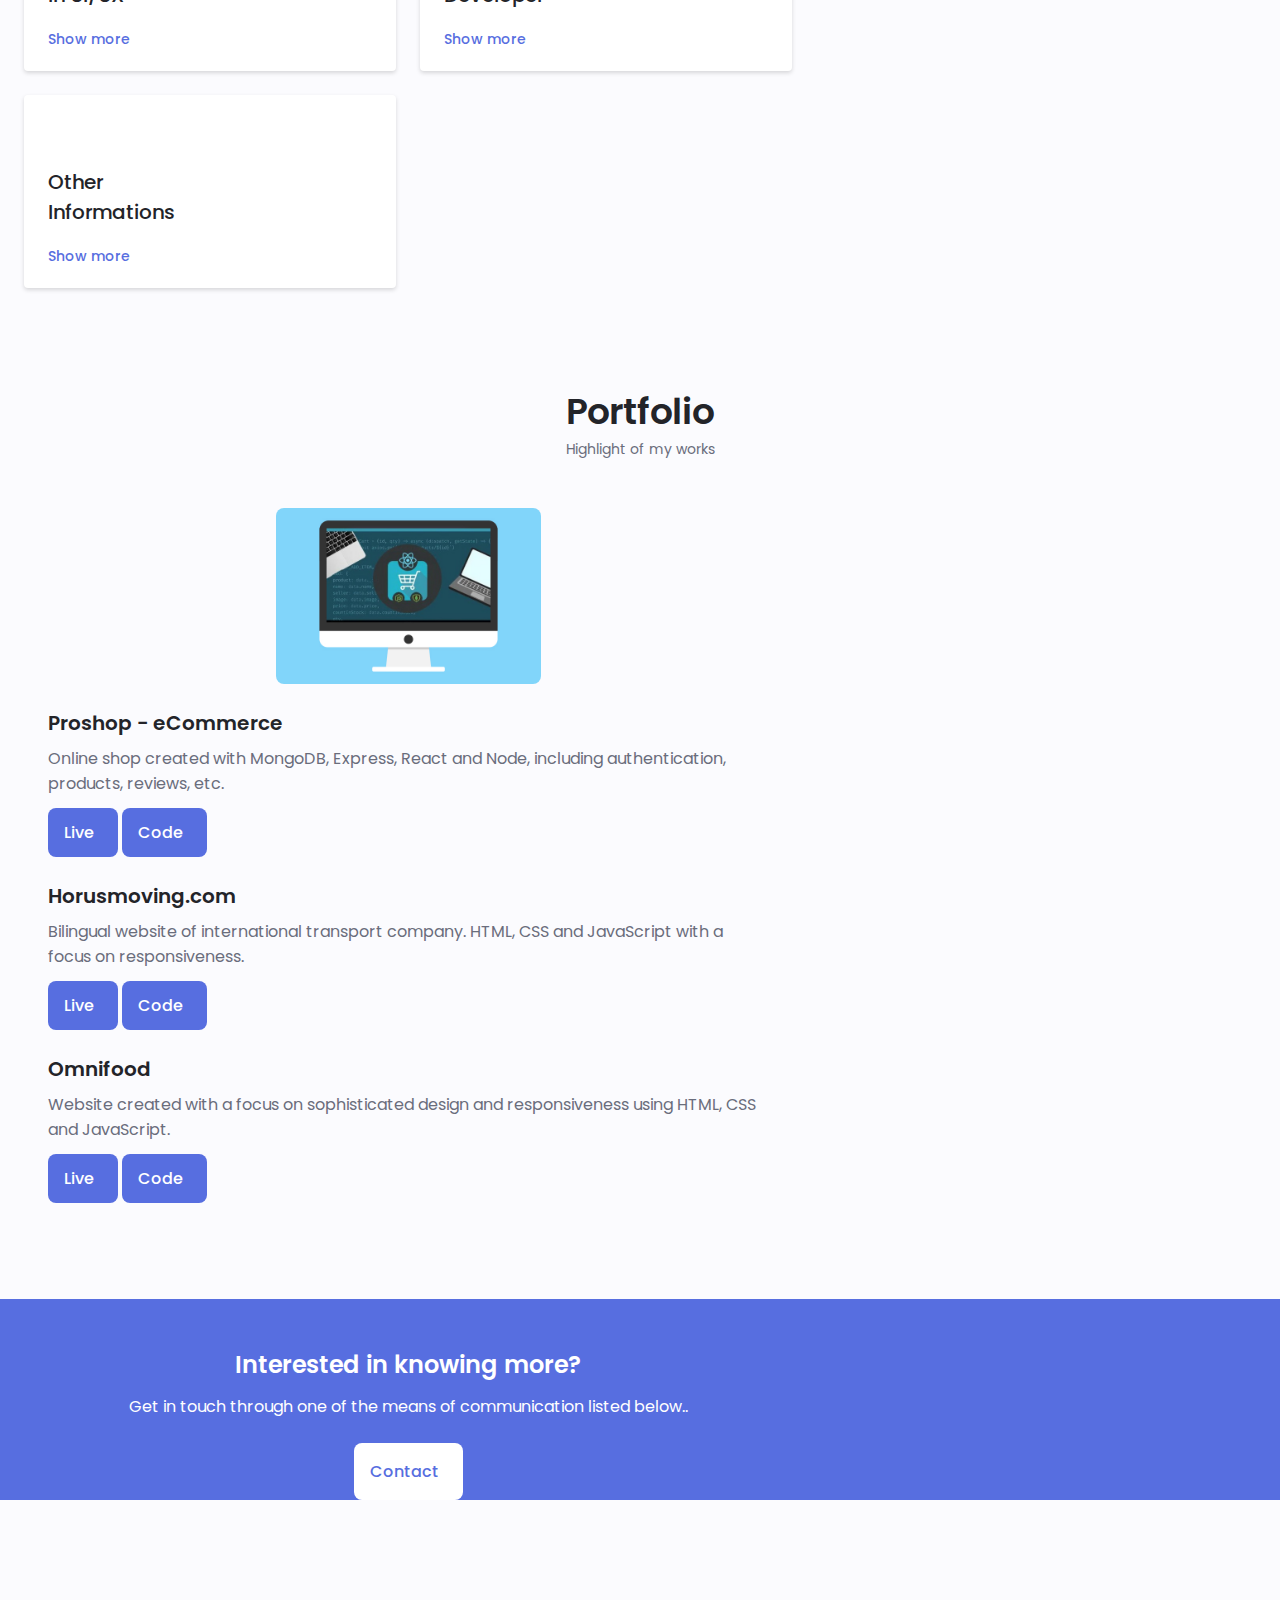
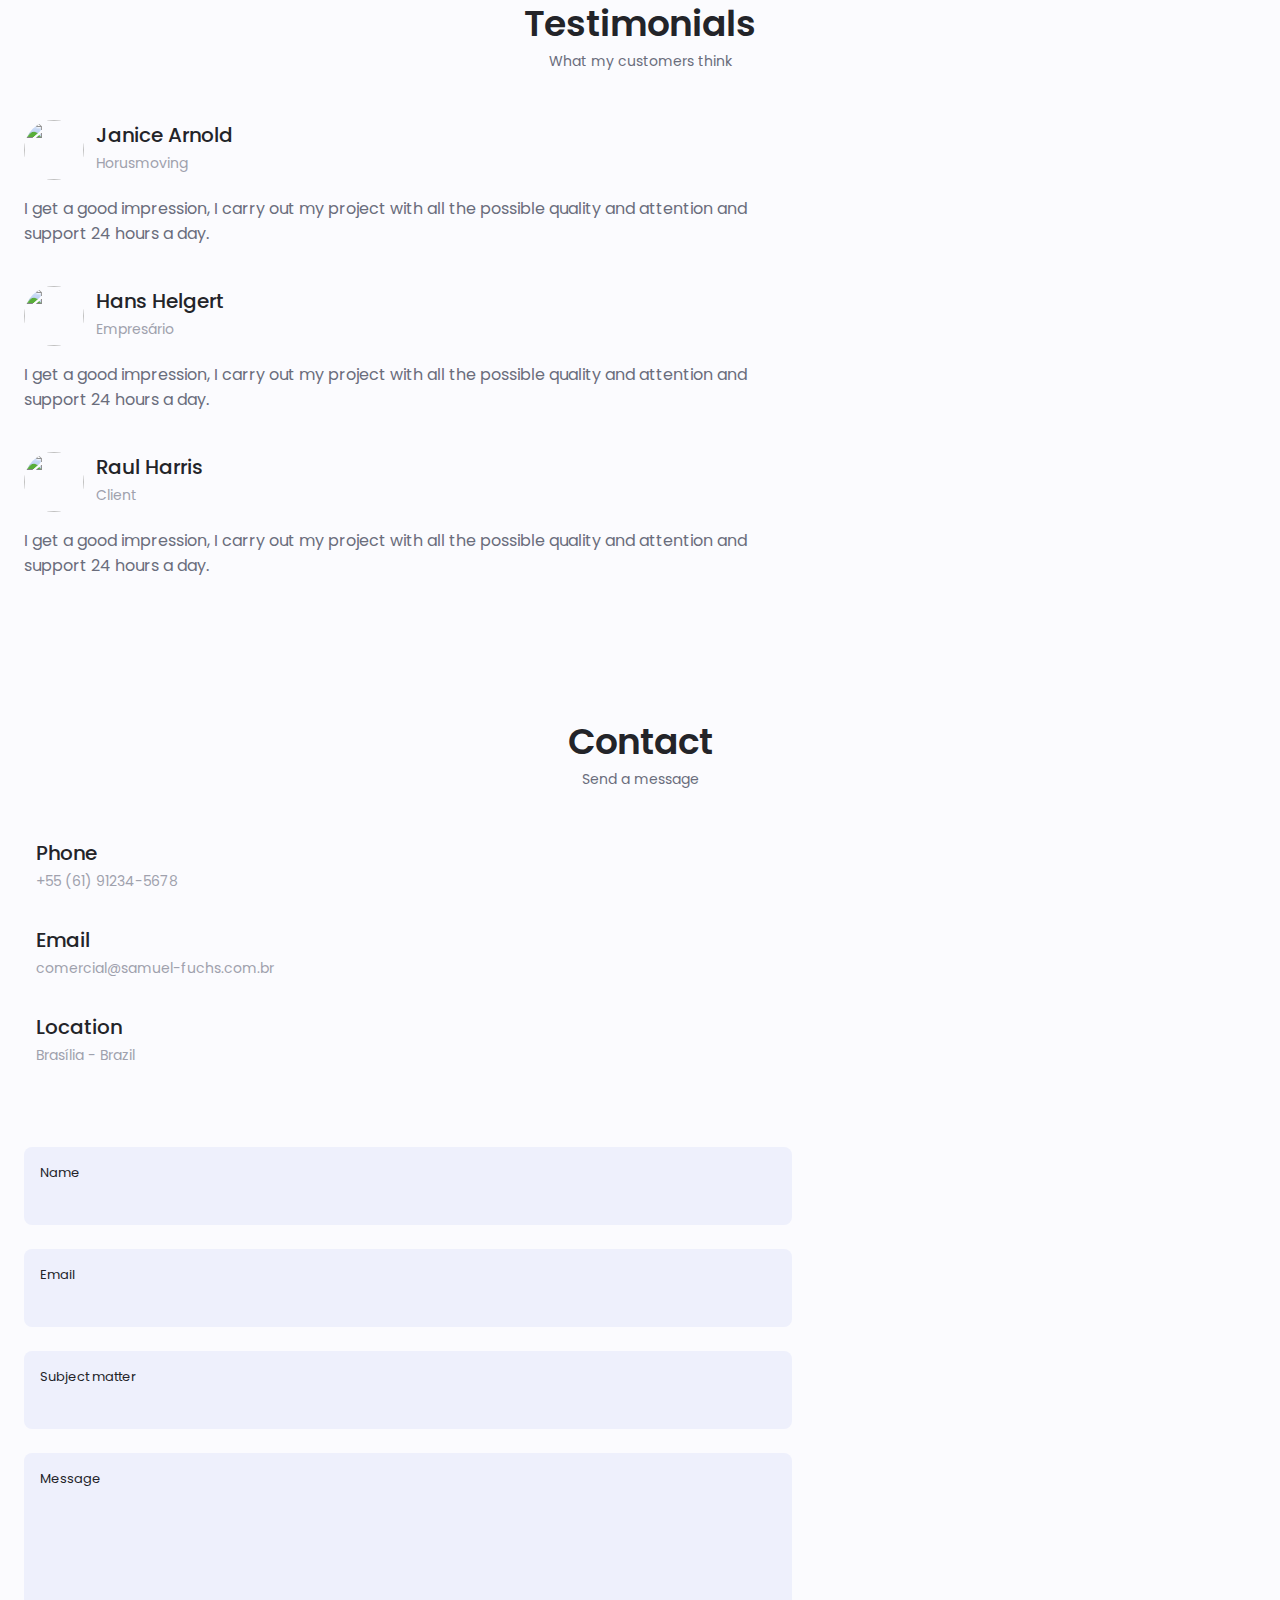
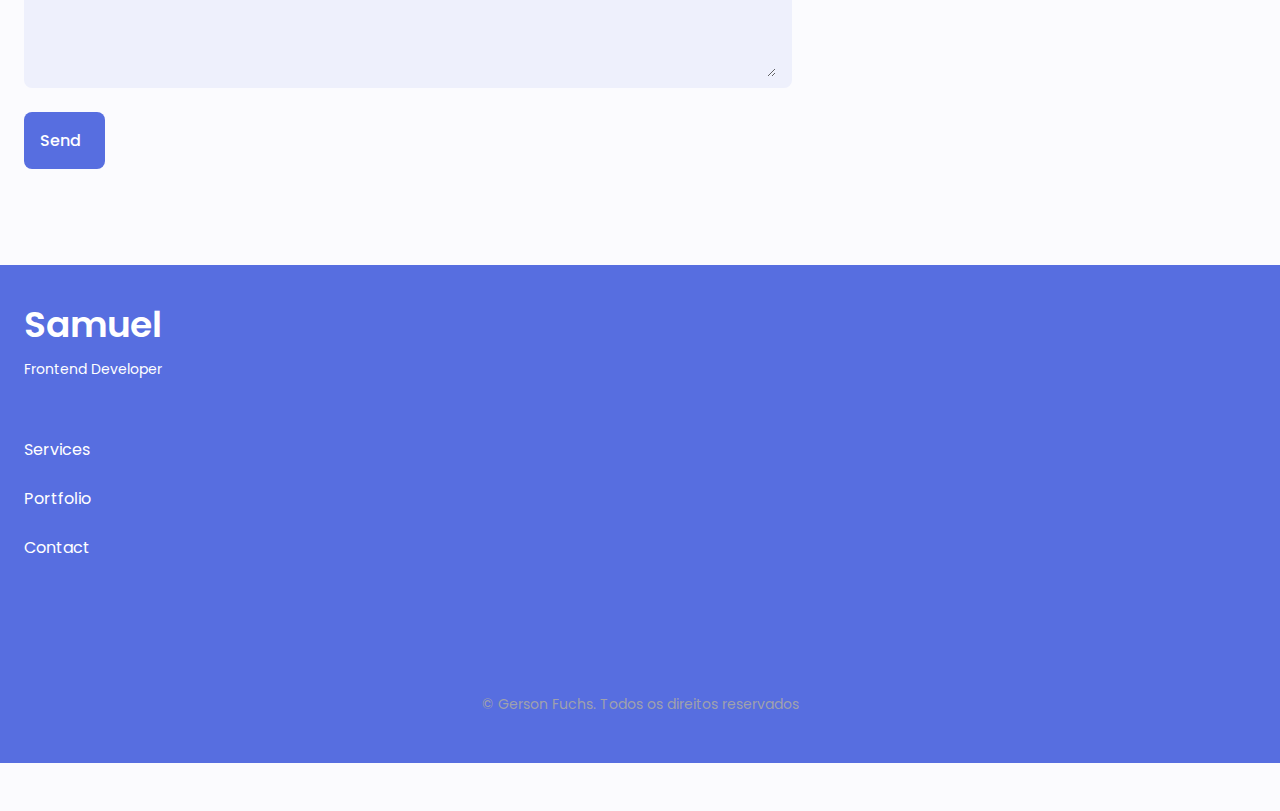
==== commit 5ba48653: "added "view code" button to portfolio projects" ====
--- a/index.html
+++ b/index.html
@@ -516,10 +516,7 @@
             </div>
 
             <span
-              class="
-                button button--flex button--small button--link
-                services__button
-              "
+              class="button button--flex button--small button--link services__button"
             >
               Show more
               <i class="uil uil-arrow-right button__icon"></i>
@@ -565,10 +562,7 @@
             </div>
 
             <span
-              class="
-                button button--flex button--small button--link
-                services__button
-              "
+              class="button button--flex button--small button--link services__button"
             >
               Show more
               <i class="uil uil-arrow-right button__icon"></i>
@@ -615,10 +609,7 @@
             </div>
 
             <span
-              class="
-                button button--flex button--small button--link
-                services__button
-              "
+              class="button button--flex button--small button--link services__button"
             >
               Show more
               <i class="uil uil-arrow-right button__icon"></i>
@@ -684,6 +675,14 @@
                   Live
                   <i class="uil uil-arrow-right button__icon"></i>
                 </a>
+                <a
+                  href="https://github.com/samuelfuchs/proshop-ecommerce"
+                  target="_blank"
+                  class="button button--flex button--small portfolio__button"
+                >
+                  Code
+                  <i class="uil uil-github button__icon"></i>
+                </a>
               </div>
             </div>
 
@@ -708,6 +707,14 @@
                   Live
                   <i class="uil uil-arrow-right button__icon"></i>
                 </a>
+                <a
+                  href="https://github.com/samuelfuchs/horusmoving-v2"
+                  target="_blank"
+                  class="button button--flex button--small portfolio__button"
+                >
+                  Code
+                  <i class="uil uil-github button__icon"></i>
+                </a>
               </div>
             </div>
 
@@ -732,6 +739,14 @@
                   Live
                   <i class="uil uil-arrow-right button__icon"></i>
                 </a>
+                <a
+                  href="https://github.com/samuelfuchs/omnifood"
+                  target="_blank"
+                  class="button button--flex button--small portfolio__button"
+                >
+                  Code
+                  <i class="uil uil-github button__icon"></i>
+                </a>
               </div>
             </div>
           </div>
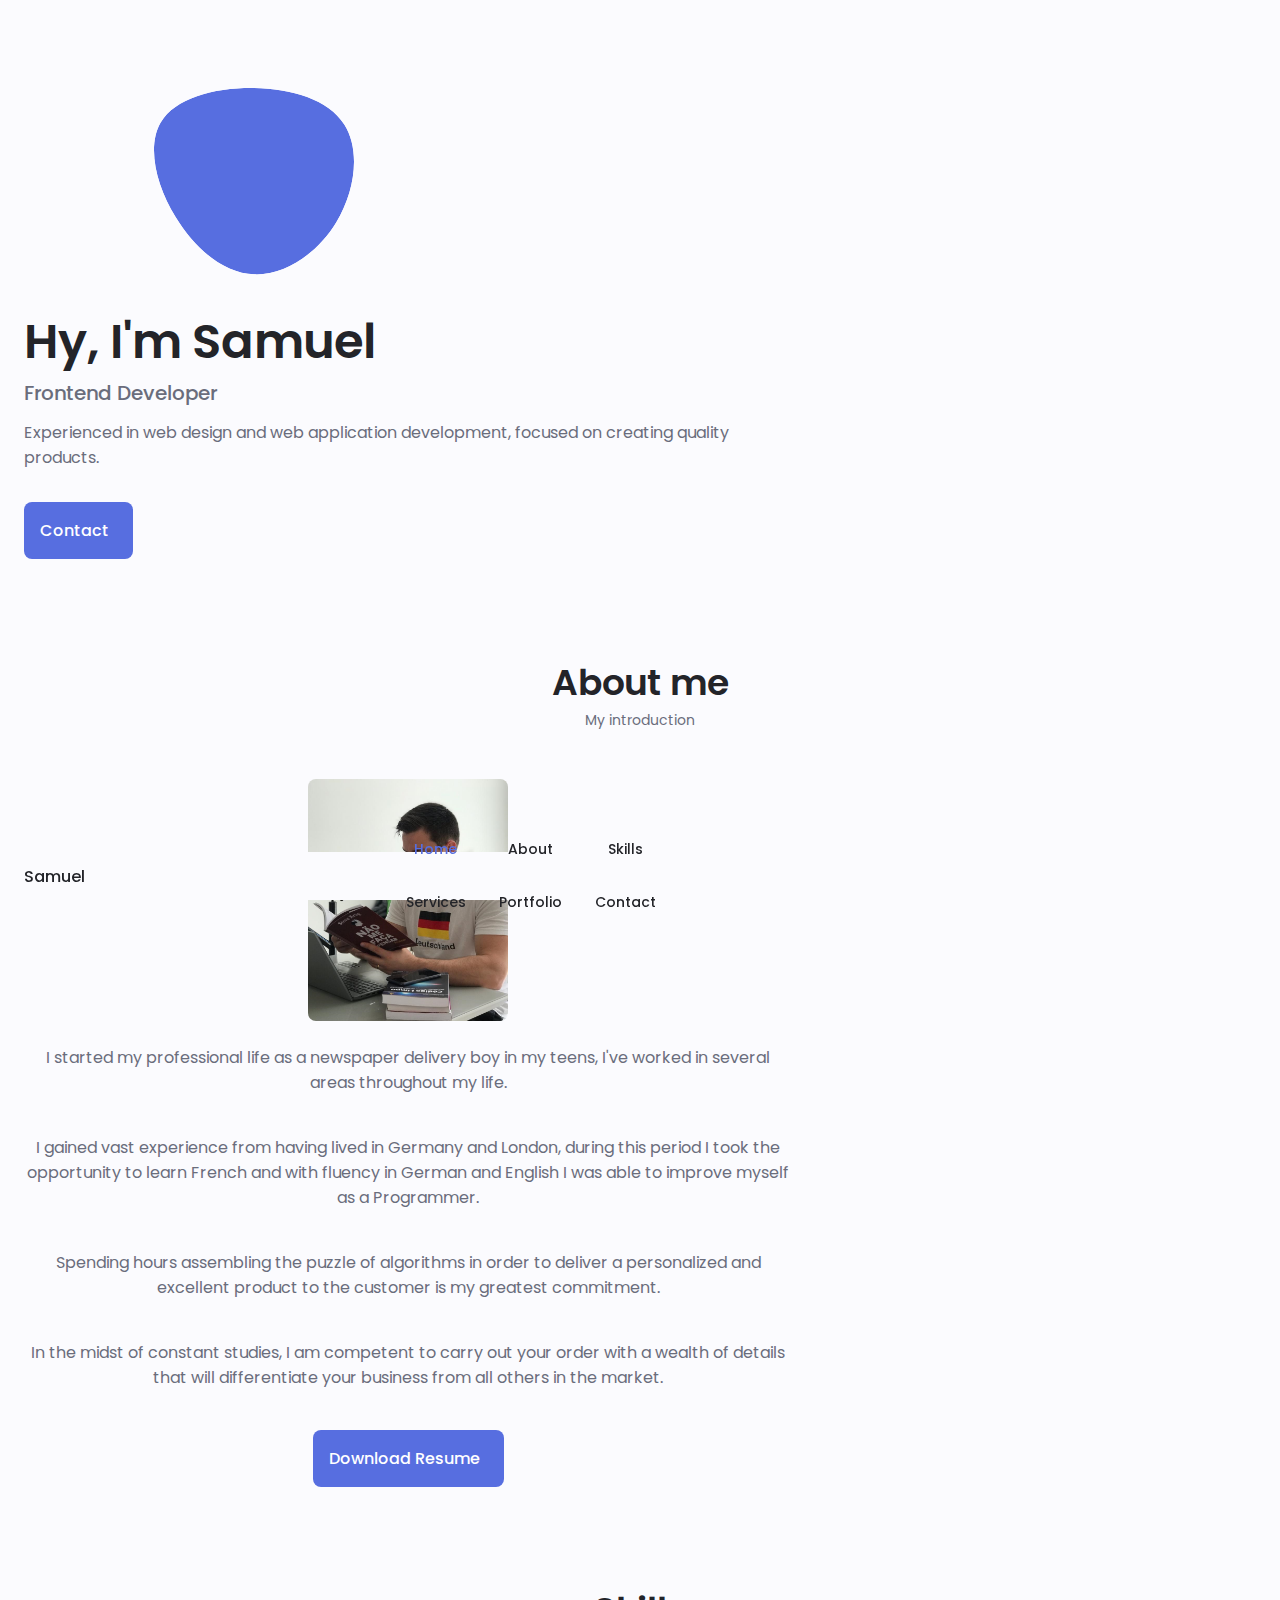
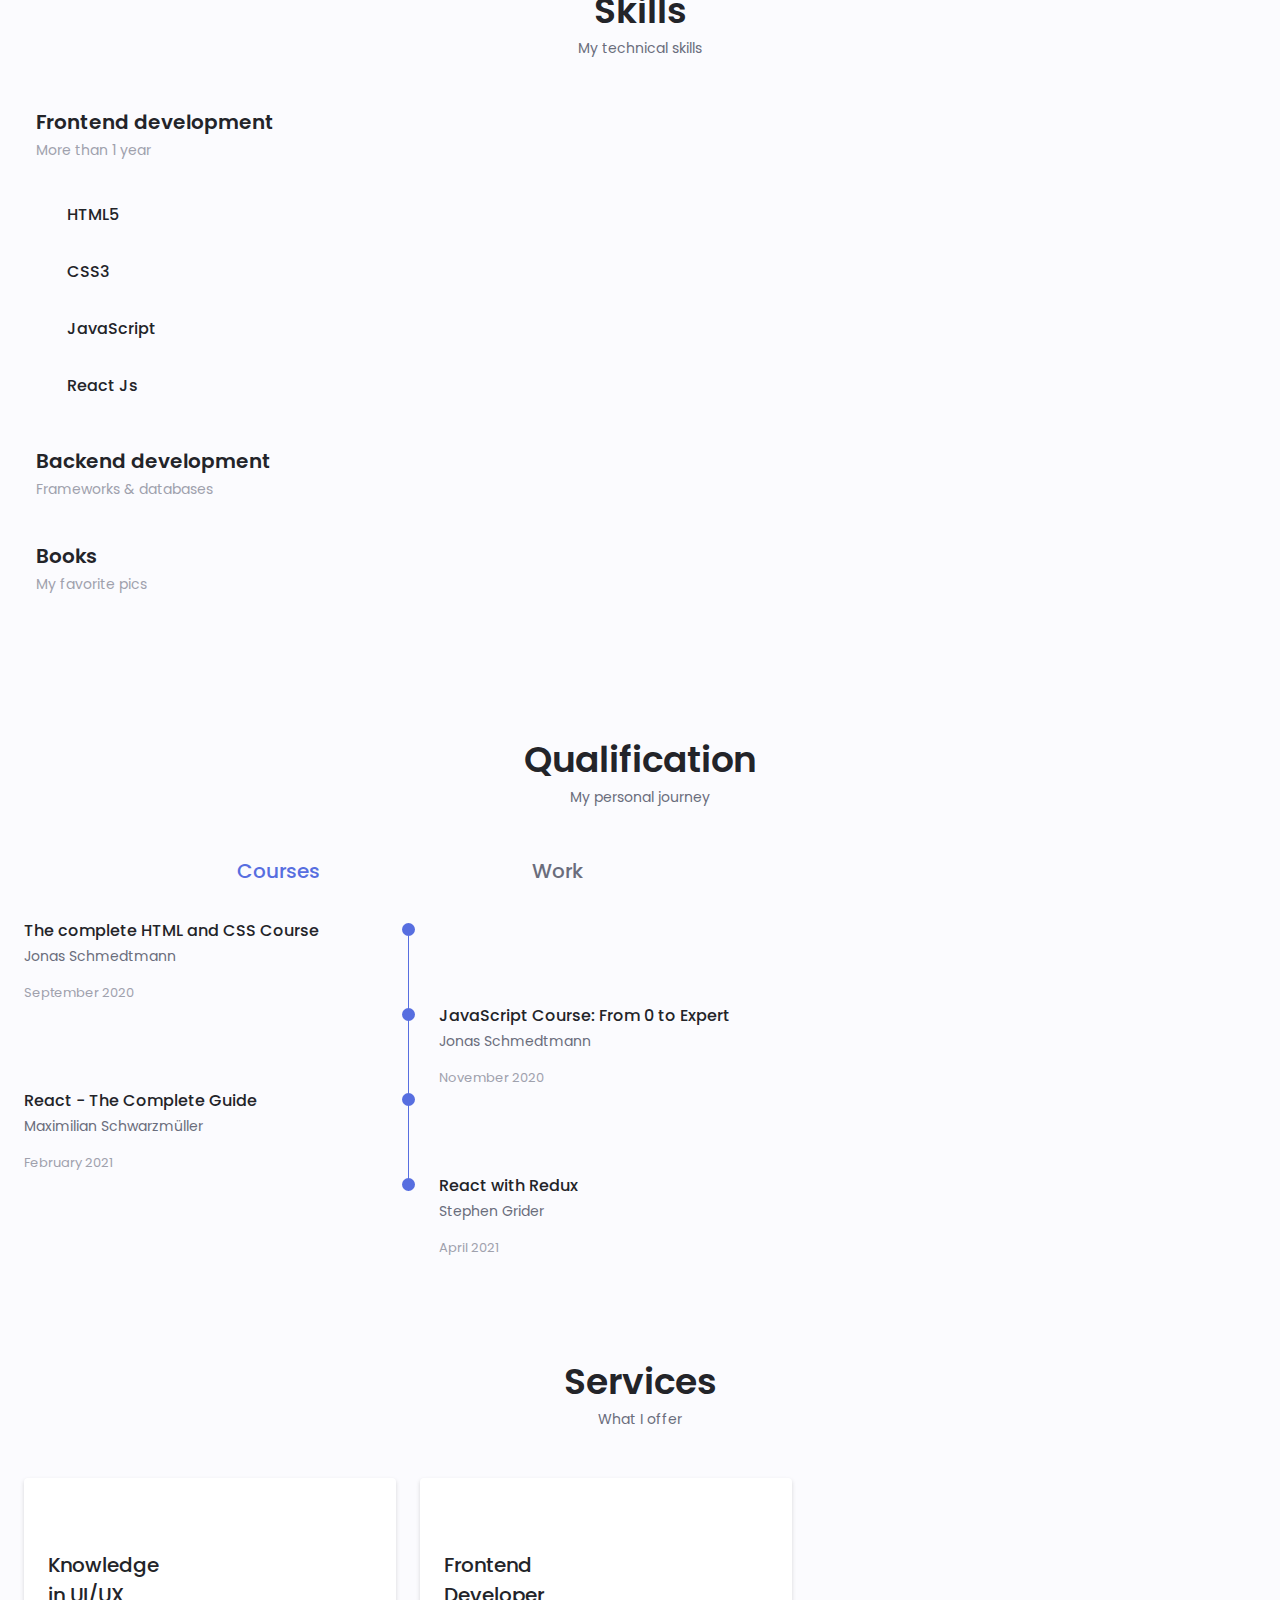
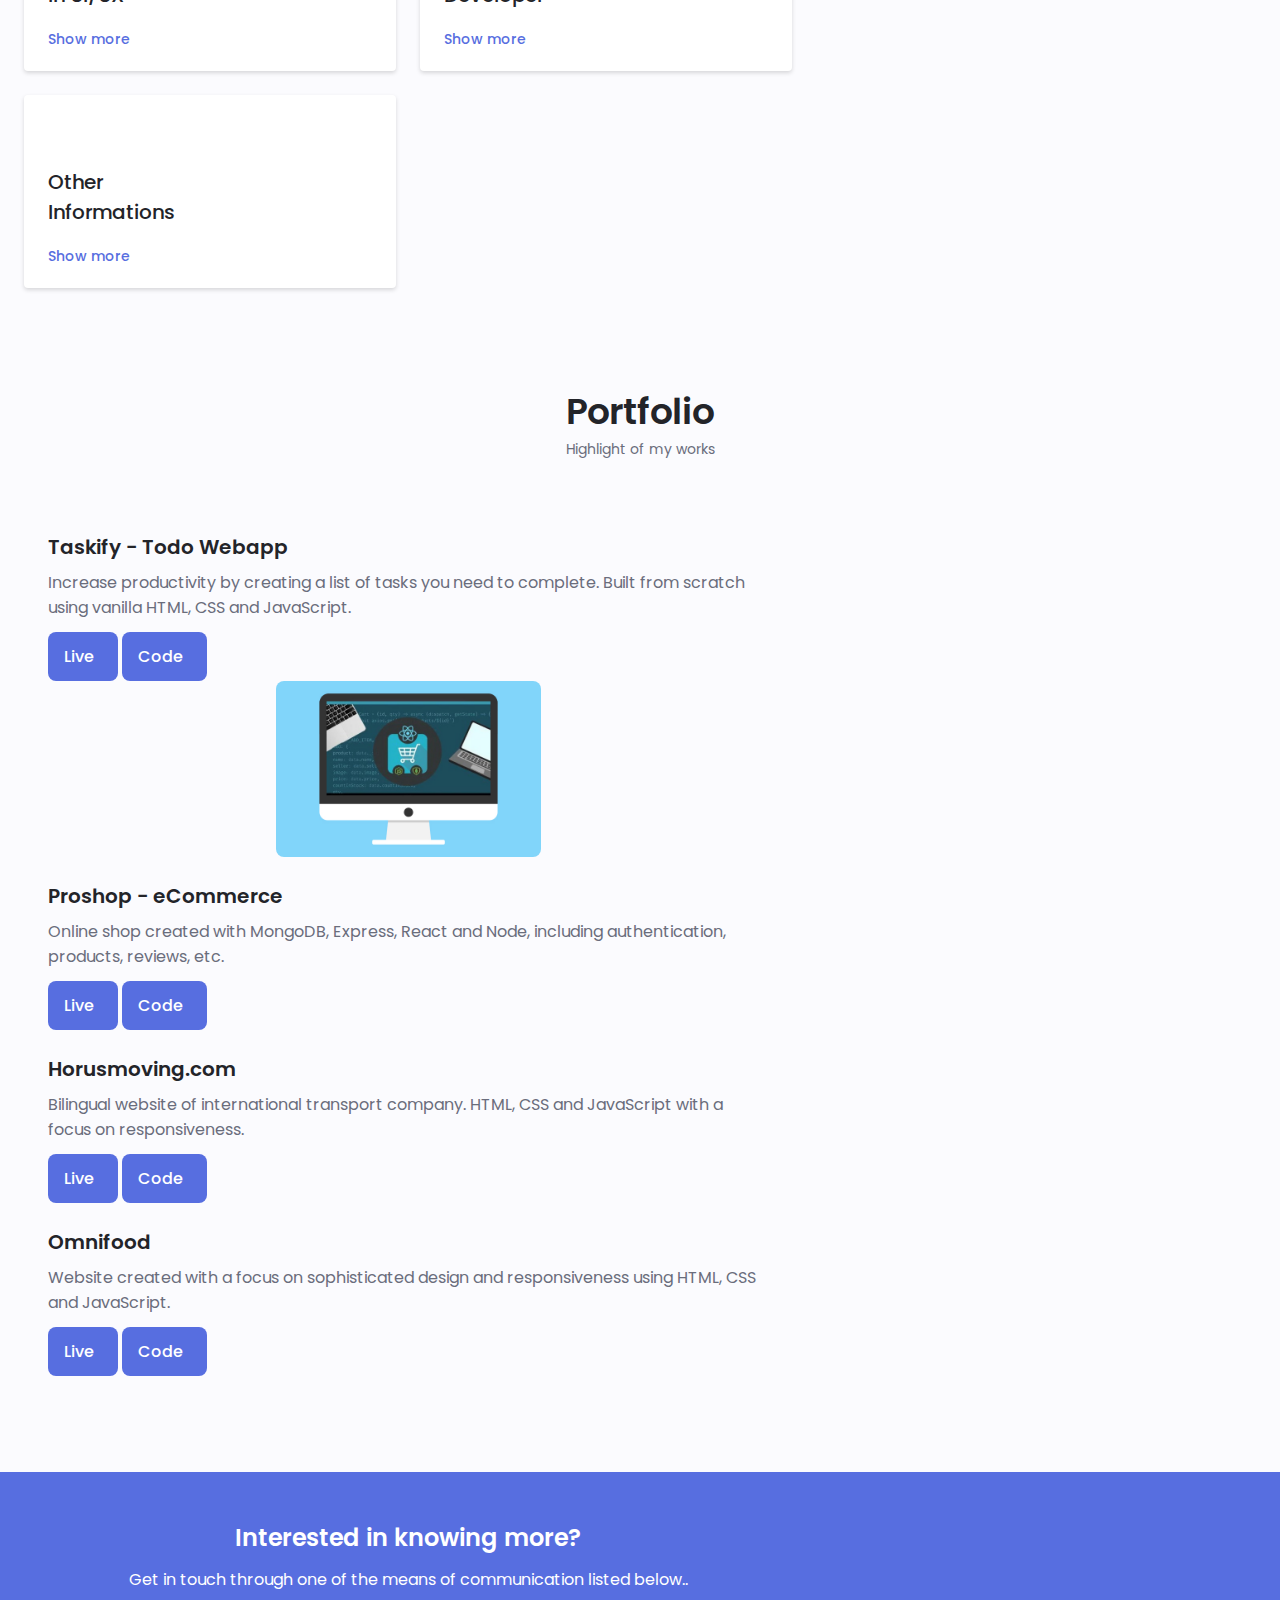
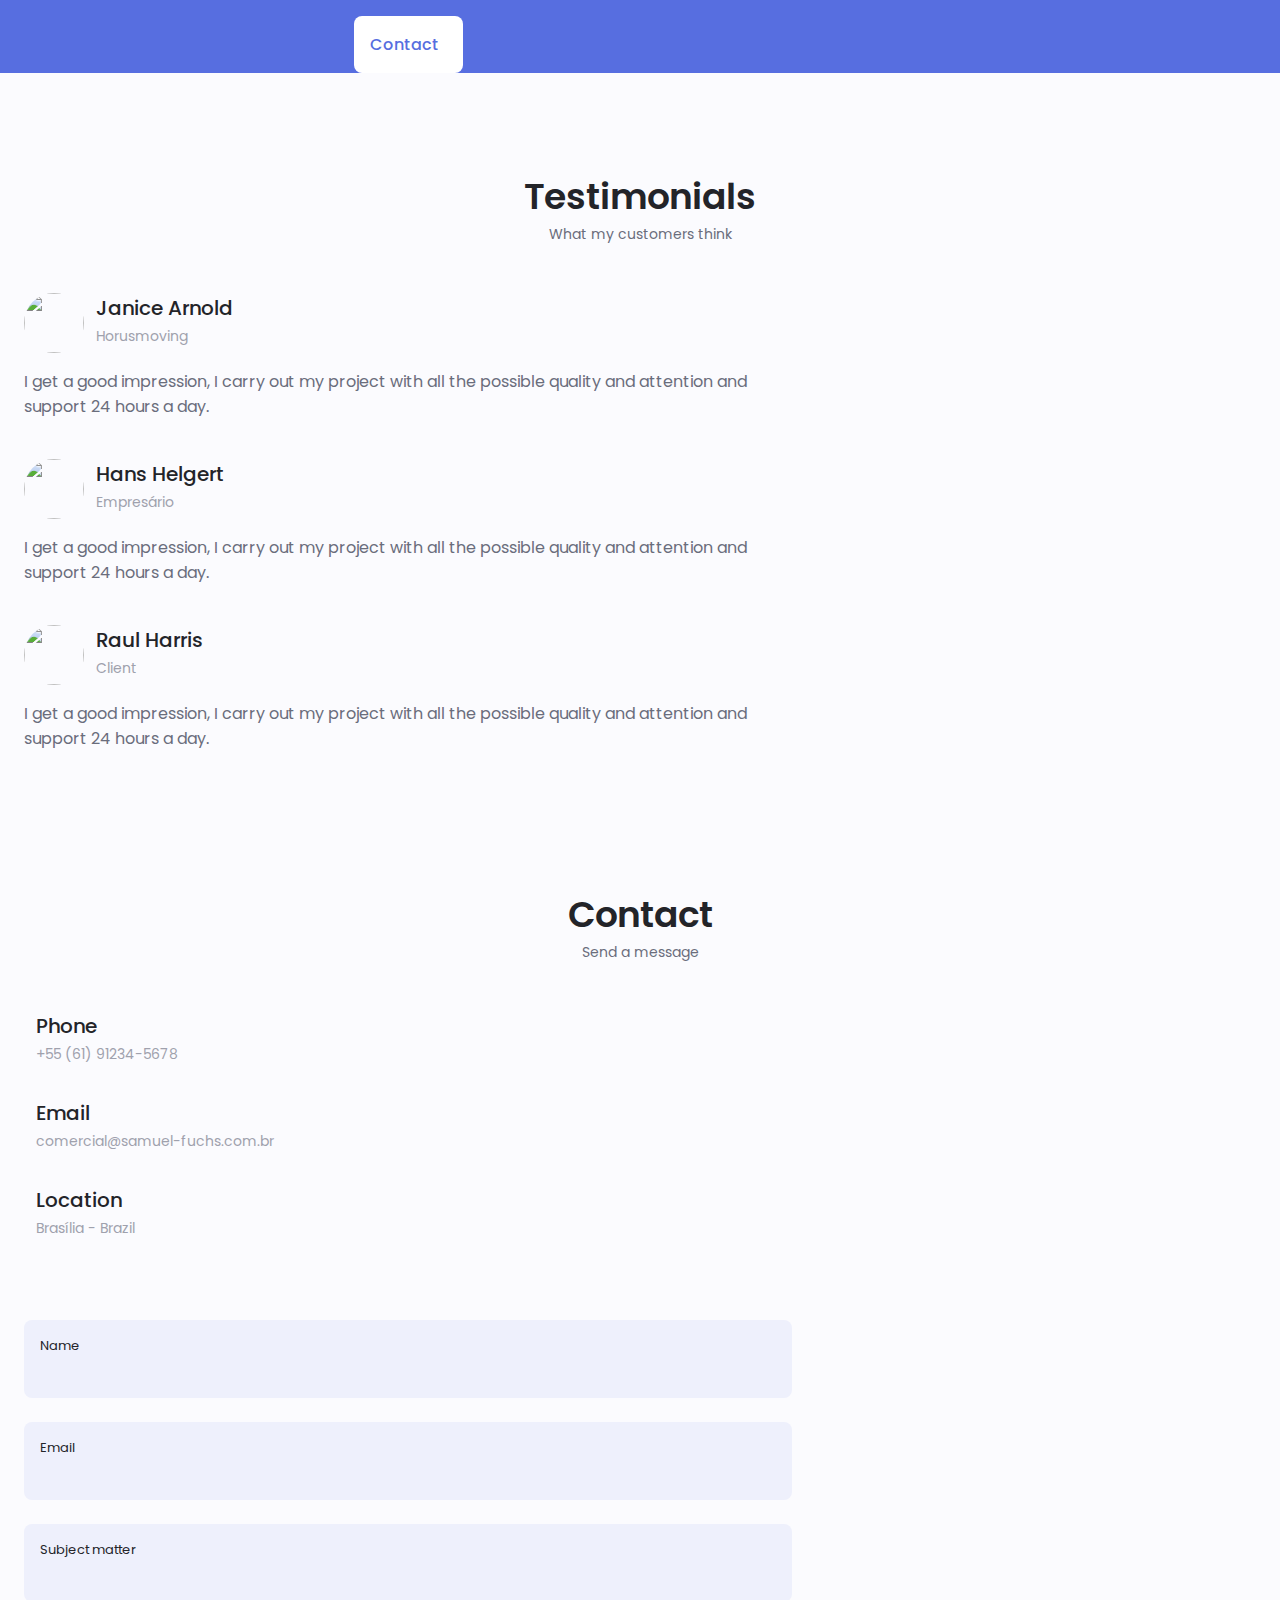
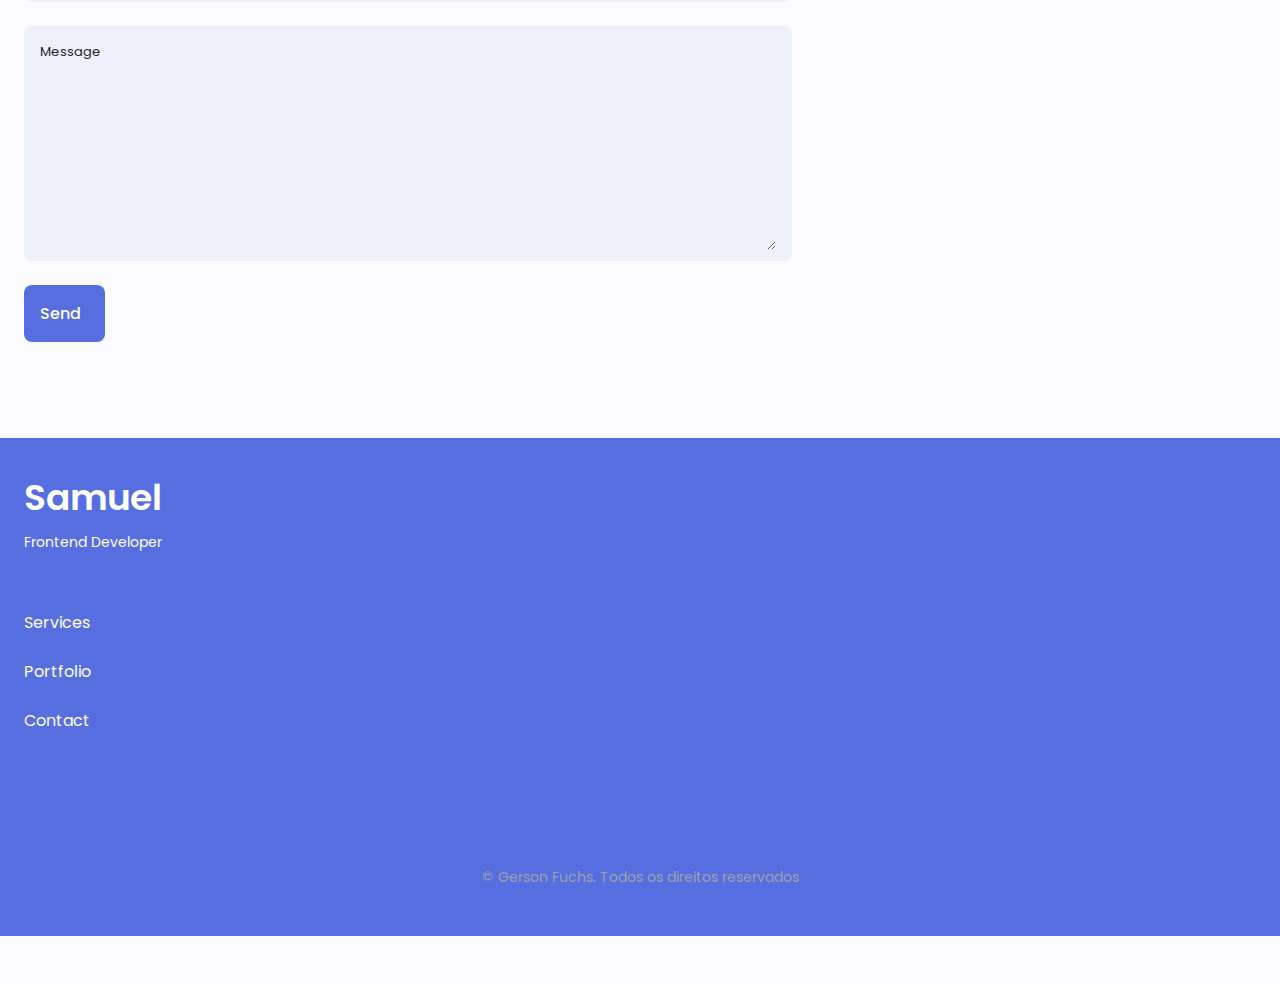
==== commit a7e4eeef: "inserted todo app to portfolio page" ====
--- a/index.html
+++ b/index.html
@@ -657,6 +657,37 @@
             <!-- portfolio 1 -->
             <div class="portfolio__content grid swiper-slide">
               <img
+                src="assets/img/portfolio0.jpg"
+                alt=""
+                class="portfolio__img"
+              />
+              <div class="portfolio__data">
+                <h3 class="portfolio__title">Taskify - Todo Webapp</h3>
+                <p class="portfolio__description">
+                  Increase productivity by creating a list of tasks you need to
+                  complete. Built from scratch using vanilla HTML, CSS and
+                  JavaScript.
+                </p>
+                <a
+                  href="https://samuel-fuchs.com.br/todo/"
+                  target="_blank"
+                  class="button button--flex button--small portfolio__button"
+                >
+                  Live
+                  <i class="uil uil-arrow-right button__icon"></i>
+                </a>
+                <a
+                  href="https://github.com/samuelfuchs/todo-app"
+                  class="button button--flex button--small portfolio__button"
+                >
+                  Code
+                  <i class="uil uil-github button__icon"></i>
+                </a>
+              </div>
+            </div>
+            <!-- portfolio 2 -->
+            <div class="portfolio__content grid swiper-slide">
+              <img
                 src="assets/img/portfolio1.jpg"
                 alt=""
                 class="portfolio__img"
@@ -686,7 +717,7 @@
               </div>
             </div>
 
-            <!-- portfolio 2 -->
+            <!-- portfolio 3 -->
             <div class="portfolio__content grid swiper-slide">
               <img
                 src="assets/img/portfolio2.jpg"
@@ -718,7 +749,7 @@
               </div>
             </div>
 
-            <!-- portfolio 3 -->
+            <!-- portfolio 4 -->
             <div class="portfolio__content grid swiper-slide">
               <img
                 src="assets/img/portfolio3.jpg"
